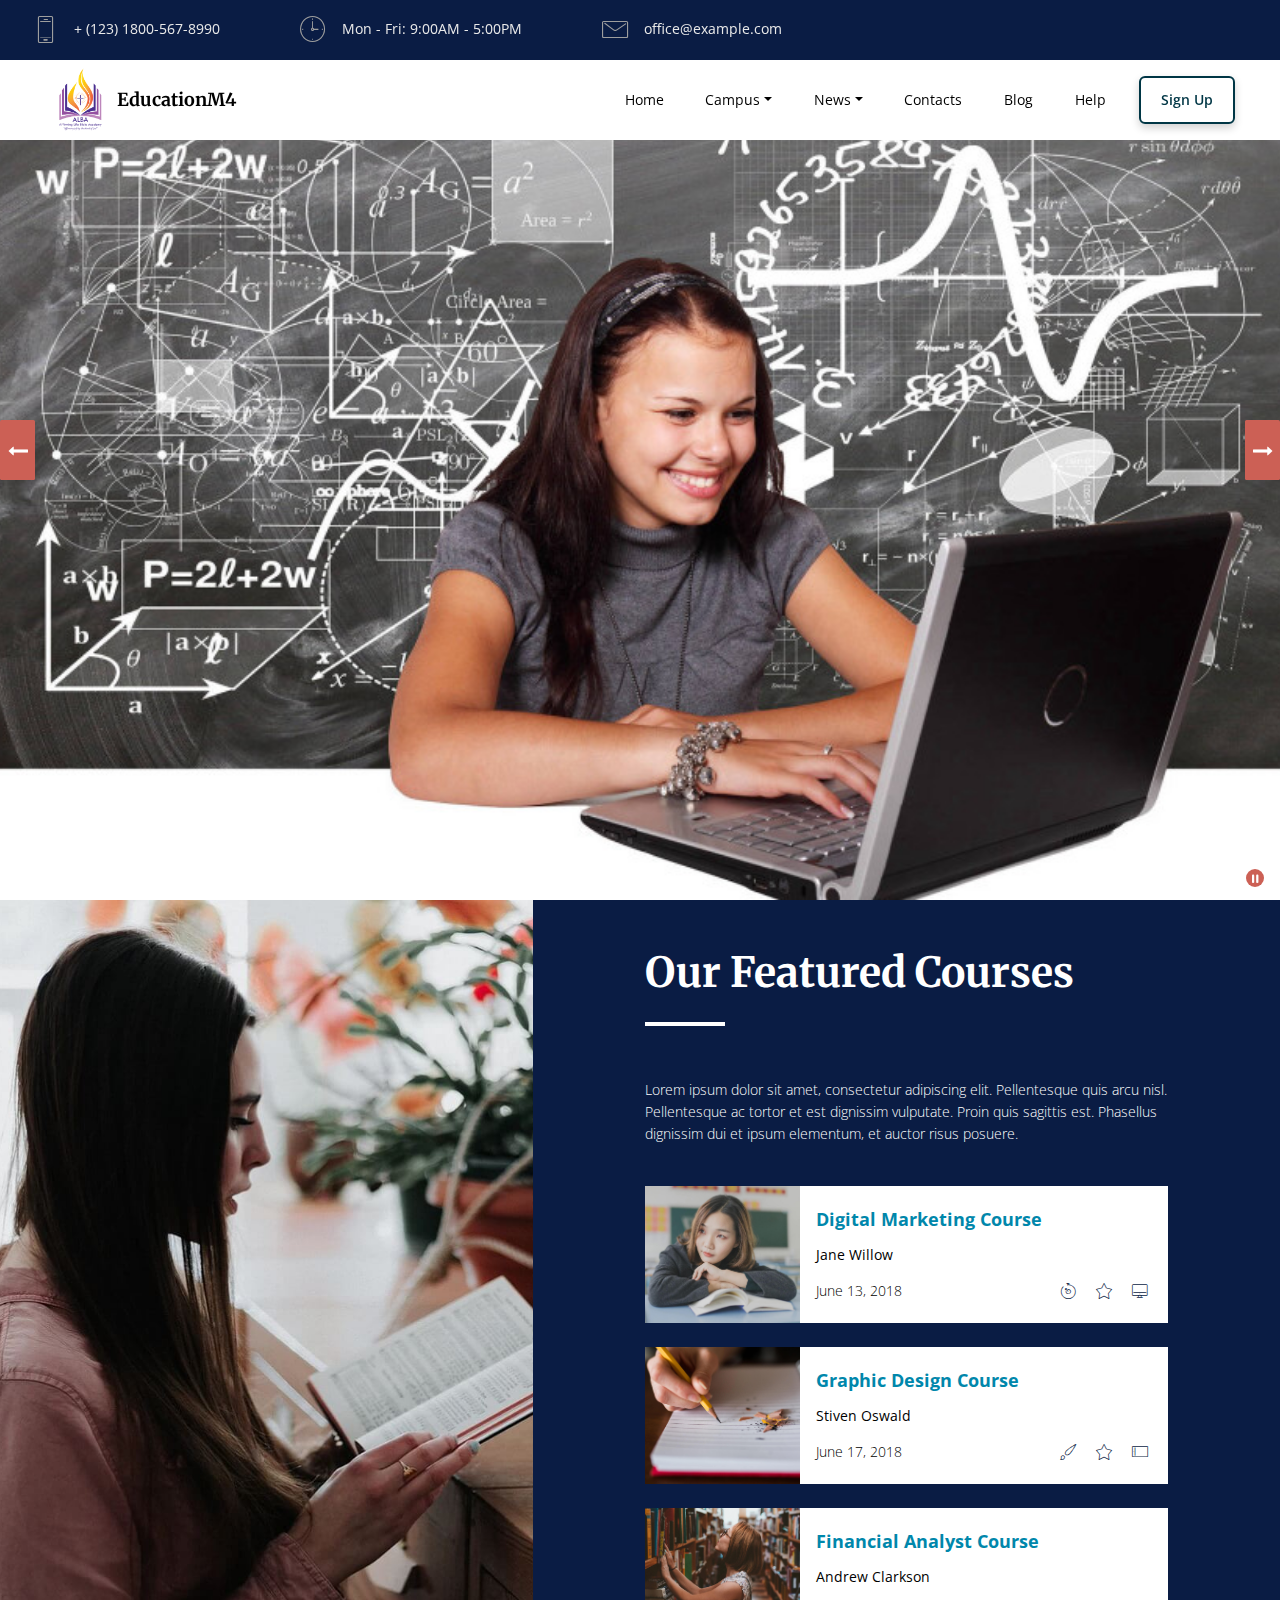
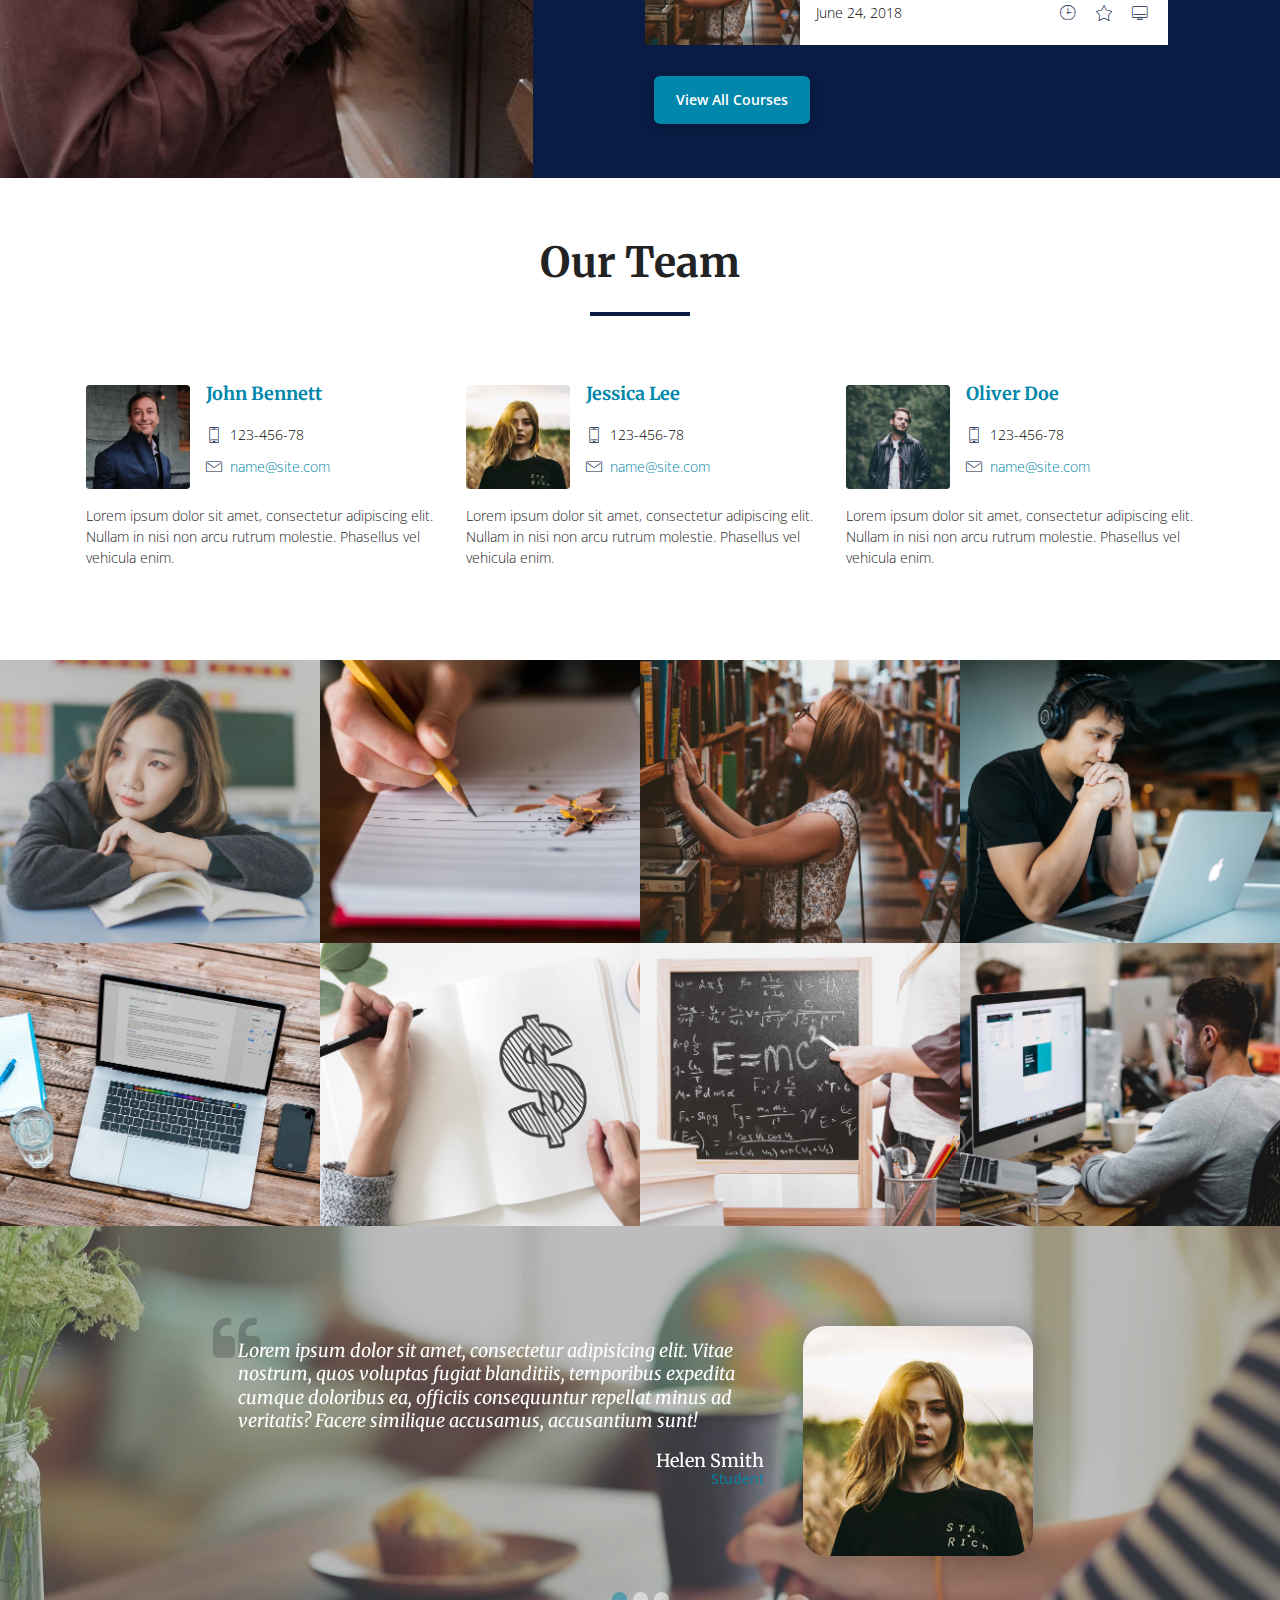
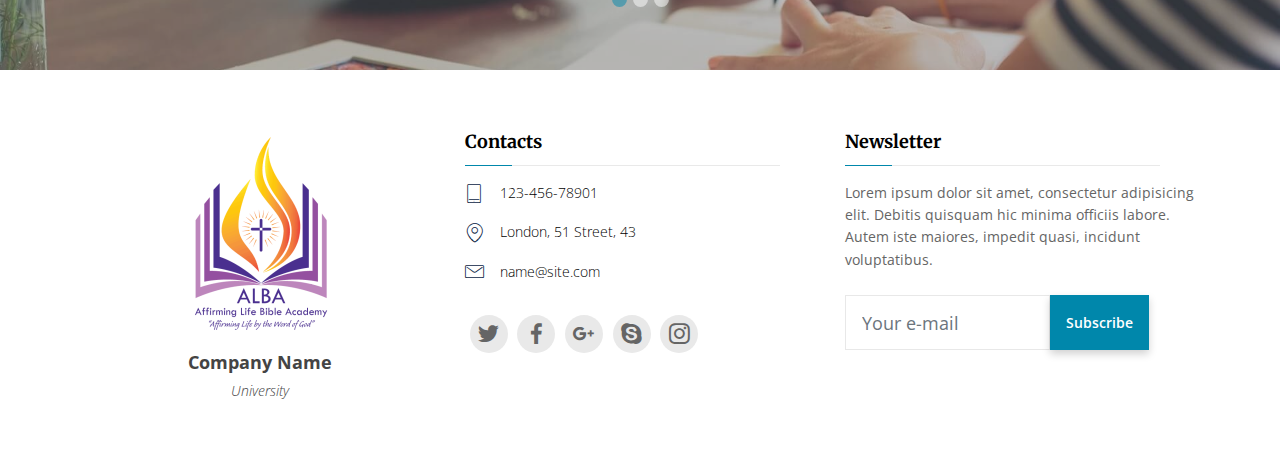
==== index.html @ 5ebd0f9a "create github pages" ====
<!DOCTYPE html>
<html  >
<head>
  
  <meta charset="UTF-8">
  <meta http-equiv="X-UA-Compatible" content="IE=edge">
  
  <meta name="viewport" content="width=device-width, initial-scale=1, minimum-scale=1">
  <link rel="shortcut icon" href="assets/images/alba-logo-170x227.png" type="image/x-icon">
  <meta name="description" content="">
  
  <title>Home</title>
  <link rel="stylesheet" href="assets/web/assets/mobirise-icons/mobirise-icons.css">
  <link rel="stylesheet" href="assets/tether/tether.min.css">
  <link rel="stylesheet" href="assets/soundcloud-plugin/style.css">
  <link rel="stylesheet" href="assets/bootstrap/css/bootstrap.min.css">
  <link rel="stylesheet" href="assets/bootstrap/css/bootstrap-grid.min.css">
  <link rel="stylesheet" href="assets/bootstrap/css/bootstrap-reboot.min.css">
  <link rel="stylesheet" href="assets/dropdown/css/style.css">
  <link rel="stylesheet" href="assets/socicon/css/styles.css">
  <link rel="stylesheet" href="assets/theme/css/style.css">
  <link rel="stylesheet" href="assets/gallery/style.css">
  <link rel="stylesheet" href="assets/wowslider-init/style.css">
  <link rel="stylesheet" href="assets/mobirise/css/mbr-additional.css" type="text/css">
  
  
  
<link rel="stylesheet" href="assets/wowslider-init/boundary/style.css"></head>
<body>
  <section class="menu cid-ryFwDCYioS" once="menu" id="menu1-0">

    

    <nav class="navbar navbar-dropdown align-items-center navbar-toggleable-sm">
        <div class="menu-content-top">



            <div class="menu-content-right">
                <div class="info-widget">
                    <span class="widget-icon mbr-iconfont mbri-mobile2" style="color: rgb(158, 158, 158); fill: rgb(158, 158, 158);"></span>
                    <div class="widget-content display-4">
                        <p class="widget-title mbr-fonts-style display-4">+ (123) 1800-567-8990</p>
                    </div>
                </div>
                <div class="info-widget">
                    <span class="widget-icon mbr-iconfont mbri-clock" style="color: rgb(158, 158, 158); fill: rgb(158, 158, 158);"></span>
                    <div class="widget-content display-4">
                        <p class="widget-title mbr-fonts-style display-4">Mon - Fri: 9:00AM - 5:00PM</p>
                    </div>
                </div>
                <div class="info-widget">
                    <span class="widget-icon mbr-iconfont mbri-letter" style="color: rgb(158, 158, 158); fill: rgb(158, 158, 158);"></span>
                    <div class="widget-content mbr-fonts-style">
                        <p class="widget-title display-4">office@example.com</p>
                    </div>
                </div>

                











            </div>
        </div>
        <div class="menu-bottom">


            <div class="menu-logo">
                <div class="navbar-brand">
                    <span class="navbar-logo">
                        <a href="#">
                            <img src="assets/images/alba-logo-170x227.png" alt="" title="" style="height: 4rem;">
                        </a>
                    </span>
                    <span class="navbar-caption-wrap"><a href="#" class="brand-name mbr-black text-black mbr-bold display-5">EducationM4</a></span>
                </div>
            </div>



            <div class="collapse navbar-collapse" id="navbarSupportedContent">
                <ul class="navbar-nav nav-dropdown js-float-line" data-app-modern-menu="true">
                    <li class="nav-item">
                        <a class="nav-link link mbr-black text-black display-4" href="#">
                            Home</a>
                    </li>
                    <li class="nav-item dropdown">
                        <a class="nav-link link mbr-black dropdown-toggle text-black display-4" href="#" data-toggle="dropdown-submenu" aria-expanded="true">Campus</a>
                        <div class="dropdown-menu">
                            <a class="mbr-black dropdown-item text-black display-4" href="#">New Item</a>
                            <a class="mbr-black dropdown-item text-black display-4" href="#" aria-expanded="false">New Item</a>
                            <a class="mbr-black dropdown-item text-black display-4" href="#" aria-expanded="false">New Item</a>
                        </div>
                    </li>

                    <li class="nav-item dropdown">
                        <a class="nav-link link mbr-black dropdown-toggle text-black display-4" href="#" data-toggle="dropdown-submenu" aria-expanded="false">News</a>
                        <div class="dropdown-menu">
                            <a class="mbr-black dropdown-item text-black display-4" href="#">New Item</a>
                            <a class="mbr-black dropdown-item text-black display-4" href="#" aria-expanded="false">New Item</a>
                            <a class="mbr-black dropdown-item text-black display-4" href="#" aria-expanded="false">New Item</a>
                        </div>
                    </li>

                    <li class="nav-item">
                        <a class="nav-link link mbr-black text-black display-4" href="#">
                            Contacts</a>
                    </li>
                    <li class="nav-item">
                        <a class="nav-link link mbr-black text-black display-4" href="#">
                            Blog</a>
                    </li>
                    <li class="nav-item">
                        <a class="nav-link link mbr-black text-black display-4" href="#">
                            Help</a>
                    </li>
                </ul>

                <div class="navbar-buttons mbr-section-btn">
                    <a class="btn btn-md btn-primary-outline display-4" href="#"> Sign Up</a>
                </div>

            </div>
            <button class="navbar-toggler " type="button" data-toggle="collapse" data-target="#navbarSupportedContent" aria-controls="navbarSupportedContent" aria-expanded="false" aria-label="Toggle navigation">
                <div class="hamburger">
                    <span></span>
                    <span></span>
                    <span></span>
                    <span></span>
                </div>
            </button>







        </div>
    </nav>
</section>

<section class="mbr-wowslider-container mbr-section mbr-section__container carousel slide mbr-section-nopadding mbr-wowslider-container--boundary" data-ride="carousel" data-keyboard="false" data-wrap="true" data-interval="false" id="wowslider-6" data-rv-view="56" style="background-color: rgb(255, 255, 255);">
    <div class="mbr-wowslider">
        <div class="ws_images">
            <ul>
                <li>
                    
                    <img src="assets/images/mbr-1024x576.jpg" alt="title 1" title="title 1"> text 1
                </li><li>
                    
                    <img src="assets/images/mbr-1-1024x576.jpg" alt="title 2" title="title 2"> text 2
                </li><li>
                    
                    <img src="assets/images/mbr-2-1024x576.jpg" alt="title 3" title="title 3"> text 3
                </li>
            </ul>
        </div>
        <div class="ws_bullets">
            <div>
                <a href="#" title="">
                    <span><img alt="slide1" src="assets/images/mbr-85x48.png"></span>
                </a><a href="#" title="">
                    <span><img alt="slide1" src="assets/images/mbr-1-85x48.png"></span>
                </a><a href="#" title="">
                    <span><img alt="slide1" src="assets/images/mbr-2-85x48.png"></span>
                </a>
            </div>
        </div>
        <div class="ws_shadow"></div>
        <div class="mbr-wowslider-options">
            <div class="params" data-paddingbottom="0" data-anim-type="blast" data-theme="boundary" data-autoplay="true" data-paddingtop="0" data-fullscreen="true" data-showbullets="false" data-timeout="2" data-duration="2" data-height="576" data-width="1024" data-responsive="3" data-showcaptions="false" data-captionseffect="slide" data-hidecontrols="false"></div>
        </div>
</div></section>

<section class="features3 cid-ryFx1X8VOP" id="features3-3">

    

    

    <div class="container-fluid align-center">
        <div class="row justify-content-center">
            <div class="img col-lg-5 col-md-12">
                <img class="big-img" src="assets/images/05.jpg" title="" alt="">
            </div>


            <div class="mbr-white col-md-12 col-lg-7 content">

                <h2 class="mbr-section-title pb-2 mbr-bold mbr-fonts-style display-2">
                    Our Featured Courses
                </h2>
                <div class="line-wrap">
                    <div class="line"></div>
                </div>
                <p class="mbr-text mbr-fonts-style pb-4 text display-4">
                    Lorem ipsum dolor sit amet, consectetur adipiscing elit. Pellentesque quis arcu nisl. Pellentesque ac tortor et est dignissim
                    vulputate. Proin quis sagittis est. Phasellus dignissim dui et ipsum elementum, et auctor risus
                    posuere.
                </p>

                <div class="card">    
                    <div class="card-wrapper">
                        <div class="card-img">
                            <img src="assets/images/01.jpg" title="">
                        </div>
                        <div class="card-box">
                            <h4 class="card-title mbr-fonts-style pb-1 mbr-bold display-7">Digital Marketing Course</h4>
                            <p class="mbr-text mbr-fonts-style mbr-normal display-4">Jane Willow</p>
                            <div class="ico-line-wrap">
                                <div class="ico-line">
                                    <h3 class="rev mbr-fonts-style display-4">June 13, 2018</h3>
                                </div>
                                <div class="ico-line">
                                    <div class="px-1 pl-3 mbr-iconfont mbr-iconfont-social mbri-timer" style="color: rgb(10, 28, 68); fill: rgb(10, 28, 68);" media-simple="true"></div>
                                    <div class="px-1 pl-3 mbr-iconfont mbr-iconfont-social mbri-star" style="color: rgb(10, 28, 68); fill: rgb(10, 28, 68);" media-simple="true"></div>
                                    <div class="px-1 pl-3 mbr-iconfont mbr-iconfont-social mbri-desktop" style="color: rgb(10, 28, 68); fill: rgb(10, 28, 68);" media-simple="true"></div>
                                </div>
                            </div>
                        </div>
                    </div>
                </div>

                <div class="card">    
                    <div class="card-wrapper">
                        <div class="card-img">
                            <img src="assets/images/02.jpg" title="">
                        </div>
                        <div class="card-box">
                            <h4 class="card-title mbr-fonts-style pb-1 mbr-bold display-7">Graphic Design Course</h4>
                            <p class="mbr-text mbr-fonts-style mbr-normal display-4">Stiven Oswald</p>
                            <div class="ico-line-wrap">
                                <div class="ico-line">
                                    <h3 class="rev mbr-fonts-style display-4">June 17, 2018</h3>
                                </div>
                                <div class="ico-line">
                                    <div class="px-1 pl-3 mbr-iconfont mbr-iconfont-social mbri-change-style" style="color: rgb(10, 28, 68); fill: rgb(10, 28, 68);" media-simple="true"></div>
                                    <div class="px-1 pl-3 mbr-iconfont mbr-iconfont-social mbri-star" style="color: rgb(10, 28, 68); fill: rgb(10, 28, 68);" media-simple="true"></div>
                                    <div class="px-1 pl-3 mbr-iconfont mbr-iconfont-social mbri-tablet" style="color: rgb(10, 28, 68); fill: rgb(10, 28, 68);" media-simple="true"></div>
                                </div>
                            </div>
                        </div>
                    </div>
                </div>

                <div class="card">    
                    <div class="card-wrapper">
                        <div class="card-img">
                            <img src="assets/images/03.jpg" title="">
                        </div>
                        <div class="card-box">
                            <h4 class="card-title mbr-fonts-style pb-1 mbr-bold display-7">Financial Analyst Course</h4>
                            <p class="mbr-text mbr-fonts-style mbr-normal display-4">Andrew Clarkson</p>
                            <div class="ico-line-wrap">
                                <div class="ico-line">
                                    <h3 class="rev mbr-fonts-style display-4">June 24, 2018</h3>
                                </div>
                                <div class="ico-line">
                                    <div class="px-1 pl-3 mbr-iconfont mbr-iconfont-social mbri-clock" style="color: rgb(10, 28, 68); fill: rgb(10, 28, 68);" media-simple="true"></div>
                                    <div class="px-1 pl-3 mbr-iconfont mbr-iconfont-social mbri-star" style="color: rgb(10, 28, 68); fill: rgb(10, 28, 68);" media-simple="true"></div>
                                    <div class="px-1 pl-3 mbr-iconfont mbr-iconfont-social mbri-desktop" style="color: rgb(10, 28, 68); fill: rgb(10, 28, 68);" media-simple="true"></div>
                                </div>
                            </div>
                        </div>
                    </div>
                </div>

                <div class="mbr-section-btn align-left">
                    <a class="btn btn-md btn-primary display-4" href="#">
                        View All Courses</a>
                </div>
            </div>



        </div>
    </div>
    
</section>

<section class="team3 cid-ryFz82RDwM" id="team3-7">

    

    
    <div class="container">
        <div class="row justify-content-center">
            <div class="col-md-12">
                <h2 class="mbr-section-title pb-2 mbr-bold mbr-fonts-style align-left display-2">Our Team</h2>
                <div class="line-wrap">
                    <div class="line"></div>
                </div>

            </div>
        </div>
        <div class="row pt-3 row-content justify-content-center">



            <div class="card p-3 col-12 col-md-6 col-lg-4">
                <div class="card-wrapper">
                    <div class="card-img">
                        <img src="assets/images/face1.jpg" title="">
                    </div>
                    <div class="card-box">
                        <h4 class="card-title pb-4 mbr-fonts-style mbr-bold display-5">John Bennett</h4>
                        <div class="ico-line pb-3">
                            <div class="pr-2 mbr-iconfont mbr-iconfont-social mbri-mobile2" style="color: rgb(10, 28, 68); fill: rgb(10, 28, 68);" media-simple="true"></div>
                            <h3 class="phone mbr-fonts-style display-4">123-456-78</h3>
                        </div>
                        <div class="ico-line">
                            <div class="pr-2 mbr-iconfont mbr-iconfont-social mbri-letter" style="color: rgb(10, 28, 68); fill: rgb(10, 28, 68);" media-simple="true"></div>
                            <h3 class="mail mbr-fonts-style display-4">name@site.com</h3>
                        </div>
                    </div>
                </div>
                <p class="mbr-text mbr-fonts-style pt-3 display-4">
                    Lorem ipsum dolor sit amet, consectetur adipiscing elit. Nullam in nisi non arcu rutrum molestie. Phasellus vel vehicula
                    enim.
                </p>
            </div>




            <div class="card p-3 col-12 col-md-6 col-lg-4">
                <div class="card-wrapper">
                    <div class="card-img">
                        <img src="assets/images/face2.jpg" title="">
                    </div>
                    <div class="card-box">
                        <h4 class="card-title pb-4 mbr-fonts-style mbr-bold display-5">Jessica Lee</h4>
                        <div class="ico-line pb-3">
                            <div class="pr-2 mbr-iconfont mbr-iconfont-social mbri-mobile2" style="color: rgb(10, 28, 68); fill: rgb(10, 28, 68);" media-simple="true"></div>
                            <h3 class="phone mbr-fonts-style display-4">123-456-78</h3>
                        </div>
                        <div class="ico-line">
                            <div class="pr-2 mbr-iconfont mbr-iconfont-social mbri-letter" style="color: rgb(10, 28, 68); fill: rgb(10, 28, 68);" media-simple="true"></div>
                            <h3 class="mail mbr-fonts-style display-4">name@site.com</h3>
                        </div>
                    </div>
                </div>
                <p class="mbr-text mbr-fonts-style pt-3 display-4">
                    Lorem ipsum dolor sit amet, consectetur adipiscing elit. Nullam in nisi non arcu rutrum molestie. Phasellus vel vehicula
                    enim.
                </p>
            </div>



            <div class="card p-3 col-12 col-md-6 col-lg-4">
                <div class="card-wrapper">
                    <div class="card-img">
                        <img src="assets/images/face3.jpg" title="">
                    </div>
                    <div class="card-box">
                        <h4 class="card-title pb-4 mbr-fonts-style mbr-bold display-5">Oliver Doe</h4>
                        <div class="ico-line pb-3">
                            <div class="pr-2 mbr-iconfont mbr-iconfont-social mbri-mobile2" style="color: rgb(10, 28, 68); fill: rgb(10, 28, 68);" media-simple="true"></div>
                            <h3 class="phone mbr-fonts-style display-4">123-456-78</h3>
                        </div>
                        <div class="ico-line">
                            <div class="pr-2 mbr-iconfont mbr-iconfont-social mbri-letter" style="color: rgb(10, 28, 68); fill: rgb(10, 28, 68);" media-simple="true"></div>
                            <h3 class="mail mbr-fonts-style display-4">name@site.com</h3>
                        </div>
                    </div>
                </div>
                <p class="mbr-text mbr-fonts-style pt-3 display-4">
                    Lorem ipsum dolor sit amet, consectetur adipiscing elit. Nullam in nisi non arcu rutrum molestie. Phasellus vel vehicula
                    enim.
                </p>
            </div>





        </div>
    </div>
</section>

<section class="mbr-gallery mbr-slider-carousel cid-ryFxf9Whtp" id="gallery1-4">

    

    <div>
        <div><!-- Filter --><!-- Gallery --><div class="mbr-gallery-row"><div class="mbr-gallery-layout-default"><div><div><div class="mbr-gallery-item mbr-gallery-item--p0" data-video-url="false" data-tags="Awesome"><div href="#lb-gallery1-4" data-slide-to="0" data-toggle="modal"><img src="assets/images/gallery00.jpg" alt="" title=""><span class="icon-focus"></span></div></div><div class="mbr-gallery-item mbr-gallery-item--p0" data-video-url="false" data-tags="Responsive"><div href="#lb-gallery1-4" data-slide-to="1" data-toggle="modal"><img src="assets/images/gallery01.jpg" alt="" title=""><span class="icon-focus"></span></div></div><div class="mbr-gallery-item mbr-gallery-item--p0" data-video-url="false" data-tags="Creative"><div href="#lb-gallery1-4" data-slide-to="2" data-toggle="modal"><img src="assets/images/gallery02.jpg" alt="" title=""><span class="icon-focus"></span></div></div><div class="mbr-gallery-item mbr-gallery-item--p0" data-video-url="false" data-tags="Animated"><div href="#lb-gallery1-4" data-slide-to="3" data-toggle="modal"><img src="assets/images/gallery03.jpg" alt="" title=""><span class="icon-focus"></span></div></div><div class="mbr-gallery-item mbr-gallery-item--p0" data-video-url="false" data-tags="Awesome"><div href="#lb-gallery1-4" data-slide-to="4" data-toggle="modal"><img src="assets/images/gallery04.jpg" alt="" title=""><span class="icon-focus"></span></div></div><div class="mbr-gallery-item mbr-gallery-item--p0" data-video-url="false" data-tags="Awesome"><div href="#lb-gallery1-4" data-slide-to="5" data-toggle="modal"><img src="assets/images/gallery05.jpg" alt="" title=""><span class="icon-focus"></span></div></div><div class="mbr-gallery-item mbr-gallery-item--p0" data-video-url="false" data-tags="Responsive"><div href="#lb-gallery1-4" data-slide-to="6" data-toggle="modal"><img src="assets/images/gallery06.jpg" alt="" title=""><span class="icon-focus"></span></div></div><div class="mbr-gallery-item mbr-gallery-item--p0" data-video-url="false" data-tags="Animated"><div href="#lb-gallery1-4" data-slide-to="7" data-toggle="modal"><img src="assets/images/gallery07.jpg" alt="" title=""><span class="icon-focus"></span></div></div></div></div><div class="clearfix"></div></div></div><!-- Lightbox --><div data-app-prevent-settings="" class="mbr-slider modal fade carousel slide" tabindex="-1" data-keyboard="true" data-interval="false" id="lb-gallery1-4"><div class="modal-dialog"><div class="modal-content"><div class="modal-body"><div class="carousel-inner"><div class="carousel-item active"><img src="assets/images/gallery00.jpg" alt="" title=""></div><div class="carousel-item"><img src="assets/images/gallery01.jpg" alt="" title=""></div><div class="carousel-item"><img src="assets/images/gallery02.jpg" alt="" title=""></div><div class="carousel-item"><img src="assets/images/gallery03.jpg" alt="" title=""></div><div class="carousel-item"><img src="assets/images/gallery04.jpg" alt="" title=""></div><div class="carousel-item"><img src="assets/images/gallery05.jpg" alt="" title=""></div><div class="carousel-item"><img src="assets/images/gallery06.jpg" alt="" title=""></div><div class="carousel-item"><img src="assets/images/gallery07.jpg" alt="" title=""></div></div><a class="carousel-control carousel-control-prev" role="button" data-slide="prev" href="#lb-gallery1-4"><span class="mbri-left mbr-iconfont" aria-hidden="true"></span><span class="sr-only">Previous</span></a><a class="carousel-control carousel-control-next" role="button" data-slide="next" href="#lb-gallery1-4"><span class="mbri-right mbr-iconfont" aria-hidden="true"></span><span class="sr-only">Next</span></a><a class="close" href="#" role="button" data-dismiss="modal"><span class="sr-only">Close</span></a></div></div></div></div></div>
    </div>

</section>

<section class="carousel slide testimonials-slider svg-gradient-elements cid-ryFxk3Pfk5" data-interval="false" id="testimonials1-5">
    
    
    <div class="mbr-overlay" style="opacity: 0.4; background-color: rgb(101, 101, 101);">
    </div>
    <svg class="svg-gradient">
        <linearGradient>
            <stop class="gradColor1" offset="0%"></stop>
            <stop class="gradColor2" offset="100%"></stop>
        </linearGradient>  
    </svg>

    <div class="container-fluid text-center">

        <div class="carousel slide d-flex" role="listbox" data-pause="true" data-keyboard="false" data-interval="5000" data-ride="carousel">
              <ol class="carousel-indicators">
                <li data-target="#carouselExampleIndicators" data-slide-to="0" class="active"></li>
                <li data-target="#carouselExampleIndicators" data-slide-to="1"></li>
                <li data-target="#carouselExampleIndicators" data-slide-to="2"></li>
                
                
                
                
                
                
                
              </ol>
           
                <div class="carousel-item">
                    <div class="user col-xl-8 col-lg-10">
                        <div class="row">
                            <div class="col-lg-8">
                                <div class="testimonials-quote align-left">
                                    <svg class="gradient-element" viewBox="0 0 500 500">
                                        <g><g>
                                            <path d="M164.45,219.27h-63.954c-7.614,0-14.087-2.664-19.417-7.994c-5.327-5.33-7.994-11.801-7.994-19.417v-9.132    c0-20.177,7.139-37.401,21.416-51.678c14.276-14.272,31.503-21.411,51.678-21.411h18.271c4.948,0,9.229-1.809,12.847-5.424    c3.616-3.617,5.424-7.898,5.424-12.847V54.819c0-4.948-1.809-9.233-5.424-12.85c-3.617-3.612-7.898-5.424-12.847-5.424h-18.271    c-19.797,0-38.684,3.858-56.673,11.563c-17.987,7.71-33.545,18.132-46.68,31.267c-13.134,13.129-23.553,28.688-31.262,46.677    C3.855,144.039,0,162.931,0,182.726v200.991c0,15.235,5.327,28.171,15.986,38.834c10.66,10.657,23.606,15.985,38.832,15.985    h109.639c15.225,0,28.167-5.328,38.828-15.985c10.657-10.663,15.987-23.599,15.987-38.834V274.088    c0-15.232-5.33-28.168-15.994-38.832C192.622,224.6,179.675,219.27,164.45,219.27z"></path>
                                            <path d="M459.103,235.256c-10.656-10.656-23.599-15.986-38.828-15.986h-63.953c-7.61,0-14.089-2.664-19.41-7.994    c-5.332-5.33-7.994-11.801-7.994-19.417v-9.132c0-20.177,7.139-37.401,21.409-51.678c14.271-14.272,31.497-21.411,51.682-21.411    h18.267c4.949,0,9.233-1.809,12.848-5.424c3.613-3.617,5.428-7.898,5.428-12.847V54.819c0-4.948-1.814-9.233-5.428-12.85    c-3.614-3.612-7.898-5.424-12.848-5.424h-18.267c-19.808,0-38.691,3.858-56.685,11.563c-17.984,7.71-33.537,18.132-46.672,31.267    c-13.135,13.129-23.559,28.688-31.265,46.677c-7.707,17.987-11.567,36.879-11.567,56.674v200.991    c0,15.235,5.332,28.171,15.988,38.834c10.657,10.657,23.6,15.985,38.828,15.985h109.633c15.229,0,28.171-5.328,38.827-15.985    c10.664-10.663,15.985-23.599,15.985-38.834V274.088C475.082,258.855,469.76,245.92,459.103,235.256z"></path>
                                        </g></g>
                                    </svg>
                                </div>
                                <div class="user_text pt-3 align-left">
                                    <p class="mbr-fonts-style  display-5"><em>
                                        Lorem ipsum dolor sit amet, consectetur adipisicing elit. Vitae nostrum, quos voluptas fugiat blanditiis, temporibus expedita cumque doloribus ea, officiis consequuntur repellat minus ad veritatis? Facere similique accusamus, accusantium sunt!
                                    </em></p>
                                </div>
                                <div class="user_name mbr-fonts-style align-left display-5">
                                    Helen Smith
                                </div>
                                <div class="user_desk mbr-light mbr-fonts-style align-left display-4"><a href="index.html">Student</a></div>
                            </div>
                                 <div class="user_image col-lg-4">
                                <div class="user_image_inner">
                                    <img src="assets/images/face2.jpg">
                                </div>
                            </div>
                        </div>
                    </div>
                </div>
                
               <div class="carousel-item">
                    <div class="user col-xl-8 col-lg-10">
                        <div class="row">
                            <div class="col-lg-8">
                                <div class="testimonials-quote align-left">
                                    <svg class="gradient-element" viewBox="0 0 500 500">
                                        <g><g>
                                            <path d="M164.45,219.27h-63.954c-7.614,0-14.087-2.664-19.417-7.994c-5.327-5.33-7.994-11.801-7.994-19.417v-9.132    c0-20.177,7.139-37.401,21.416-51.678c14.276-14.272,31.503-21.411,51.678-21.411h18.271c4.948,0,9.229-1.809,12.847-5.424    c3.616-3.617,5.424-7.898,5.424-12.847V54.819c0-4.948-1.809-9.233-5.424-12.85c-3.617-3.612-7.898-5.424-12.847-5.424h-18.271    c-19.797,0-38.684,3.858-56.673,11.563c-17.987,7.71-33.545,18.132-46.68,31.267c-13.134,13.129-23.553,28.688-31.262,46.677    C3.855,144.039,0,162.931,0,182.726v200.991c0,15.235,5.327,28.171,15.986,38.834c10.66,10.657,23.606,15.985,38.832,15.985    h109.639c15.225,0,28.167-5.328,38.828-15.985c10.657-10.663,15.987-23.599,15.987-38.834V274.088    c0-15.232-5.33-28.168-15.994-38.832C192.622,224.6,179.675,219.27,164.45,219.27z"></path>
                                            <path d="M459.103,235.256c-10.656-10.656-23.599-15.986-38.828-15.986h-63.953c-7.61,0-14.089-2.664-19.41-7.994    c-5.332-5.33-7.994-11.801-7.994-19.417v-9.132c0-20.177,7.139-37.401,21.409-51.678c14.271-14.272,31.497-21.411,51.682-21.411    h18.267c4.949,0,9.233-1.809,12.848-5.424c3.613-3.617,5.428-7.898,5.428-12.847V54.819c0-4.948-1.814-9.233-5.428-12.85    c-3.614-3.612-7.898-5.424-12.848-5.424h-18.267c-19.808,0-38.691,3.858-56.685,11.563c-17.984,7.71-33.537,18.132-46.672,31.267    c-13.135,13.129-23.559,28.688-31.265,46.677c-7.707,17.987-11.567,36.879-11.567,56.674v200.991    c0,15.235,5.332,28.171,15.988,38.834c10.657,10.657,23.6,15.985,38.828,15.985h109.633c15.229,0,28.171-5.328,38.827-15.985    c10.664-10.663,15.985-23.599,15.985-38.834V274.088C475.082,258.855,469.76,245.92,459.103,235.256z"></path>
                                        </g></g>
                                    </svg>
                                </div>
                                <div class="user_text pt-3 align-left">
                                    <p class="mbr-fonts-style  display-5"><em>
                                        Lorem ipsum dolor sit amet, consectetur adipisicing elit. Vitae nostrum, quos voluptas fugiat blanditiis, temporibus expedita cumque doloribus ea, officiis consequuntur repellat minus ad veritatis? Facere similique accusamus, accusantium sunt!
                                    </em></p>
                                </div>
                                <div class="user_name mbr-fonts-style align-left display-5">John Bennett</div>
                                <div class="user_desk mbr-light mbr-fonts-style align-left display-4">Student</div>
                            </div>
                                 <div class="user_image col-lg-4">
                                <div class="user_image_inner">
                                    <img src="assets/images/face3.jpg">
                                </div>
                            </div>
                        </div>
                    </div>
                </div>
            
            
            
            
               <div class="carousel-item">
                    <div class="user col-xl-8 col-lg-10">
                        <div class="row">
                            <div class="col-lg-8">
                                <div class="testimonials-quote align-left">
                                    <svg class="gradient-element" viewBox="0 0 500 500">
                                        <g><g>
                                            <path d="M164.45,219.27h-63.954c-7.614,0-14.087-2.664-19.417-7.994c-5.327-5.33-7.994-11.801-7.994-19.417v-9.132    c0-20.177,7.139-37.401,21.416-51.678c14.276-14.272,31.503-21.411,51.678-21.411h18.271c4.948,0,9.229-1.809,12.847-5.424    c3.616-3.617,5.424-7.898,5.424-12.847V54.819c0-4.948-1.809-9.233-5.424-12.85c-3.617-3.612-7.898-5.424-12.847-5.424h-18.271    c-19.797,0-38.684,3.858-56.673,11.563c-17.987,7.71-33.545,18.132-46.68,31.267c-13.134,13.129-23.553,28.688-31.262,46.677    C3.855,144.039,0,162.931,0,182.726v200.991c0,15.235,5.327,28.171,15.986,38.834c10.66,10.657,23.606,15.985,38.832,15.985    h109.639c15.225,0,28.167-5.328,38.828-15.985c10.657-10.663,15.987-23.599,15.987-38.834V274.088    c0-15.232-5.33-28.168-15.994-38.832C192.622,224.6,179.675,219.27,164.45,219.27z"></path>
                                            <path d="M459.103,235.256c-10.656-10.656-23.599-15.986-38.828-15.986h-63.953c-7.61,0-14.089-2.664-19.41-7.994    c-5.332-5.33-7.994-11.801-7.994-19.417v-9.132c0-20.177,7.139-37.401,21.409-51.678c14.271-14.272,31.497-21.411,51.682-21.411    h18.267c4.949,0,9.233-1.809,12.848-5.424c3.613-3.617,5.428-7.898,5.428-12.847V54.819c0-4.948-1.814-9.233-5.428-12.85    c-3.614-3.612-7.898-5.424-12.848-5.424h-18.267c-19.808,0-38.691,3.858-56.685,11.563c-17.984,7.71-33.537,18.132-46.672,31.267    c-13.135,13.129-23.559,28.688-31.265,46.677c-7.707,17.987-11.567,36.879-11.567,56.674v200.991    c0,15.235,5.332,28.171,15.988,38.834c10.657,10.657,23.6,15.985,38.828,15.985h109.633c15.229,0,28.171-5.328,38.827-15.985    c10.664-10.663,15.985-23.599,15.985-38.834V274.088C475.082,258.855,469.76,245.92,459.103,235.256z"></path>
                                        </g></g>
                                    </svg>
                                </div>
                                <div class="user_text pt-3 align-left">
                                    <p class="mbr-fonts-style  display-5"><em>
                                        Lorem ipsum dolor sit amet, consectetur adipisicing elit. Vitae nostrum, quos voluptas fugiat blanditiis, temporibus expedita cumque doloribus ea, officiis consequuntur repellat minus ad veritatis? Facere similique accusamus, accusantium sunt!
                                    </em></p>
                                </div>
                                <div class="user_name mbr-fonts-style align-left display-5">Oliver Doe</div>
                                <div class="user_desk mbr-light mbr-fonts-style align-left display-4">Student</div>
                            </div>
                                 <div class="user_image col-lg-4">
                                <div class="user_image_inner">
                                    <img src="assets/images/face1.jpg">
                                </div>
                            </div>
                        </div>
                    </div>
                </div>
            
            
            
            
             
            
            
            
            
              
            
            
            
            
            
                
            
            
            
            
               
            
            
            
            
             
            
            
            
            
              
            
            
            
            
            
            
            
               
        
        
        </div>
        
        
        
        
        

            <div class="carousel-controls">
                <a class="carousel-control-prev" role="button" data-slide="prev">
                    <svg class="gradient-element" viewBox="0 0 130 130">
                        <g>
                            <g>
                                <path d="m64.5,122.6c32,0 58.1-26 58.1-58.1s-26-58-58.1-58-58,26-58,58 26,58.1 58,58.1zm0-108c27.5,5.32907e-15 49.9,22.4 49.9,49.9s-22.4,49.9-49.9,49.9-49.9-22.4-49.9-49.9 22.4-49.9 49.9-49.9z"></path>
                                <path d="m70,93.5c0.8,0.8 1.8,1.2 2.9,1.2 1,0 2.1-0.4 2.9-1.2 1.6-1.6 1.6-4.2 0-5.8l-23.5-23.5 23.5-23.5c1.6-1.6 1.6-4.2 0-5.8s-4.2-1.6-5.8,0l-26.4,26.4c-0.8,0.8-1.2,1.8-1.2,2.9s0.4,2.1 1.2,2.9l26.4,26.4z"></path>
                            </g>
                        </g>
                    </svg>
                    <span class="sr-only">Previous</span>
                </a>

                <a class="carousel-control-next" role="button" data-slide="next">
                    <svg class="gradient-element" viewBox="0 0 130 130">
                        <g>
                            <g>
                            <path d="M64.5,122.6c32,0,58.1-26,58.1-58.1S96.5,6.4,64.5,6.4S6.4,32.5,6.4,64.5S32.5,122.6,64.5,122.6z M64.5,14.6    c27.5,0,49.9,22.4,49.9,49.9S92,114.4,64.5,114.4S14.6,92,14.6,64.5S37,14.6,64.5,14.6z"></path>
                            <path d="m51.1,93.5c0.8,0.8 1.8,1.2 2.9,1.2 1,0 2.1-0.4 2.9-1.2l26.4-26.4c0.8-0.8 1.2-1.8 1.2-2.9 0-1.1-0.4-2.1-1.2-2.9l-26.4-26.4c-1.6-1.6-4.2-1.6-5.8,0-1.6,1.6-1.6,4.2 0,5.8l23.5,23.5-23.5,23.5c-1.6,1.6-1.6,4.2 0,5.8z"></path>
                            </g>
                        </g>
                    </svg>
                  <span class="sr-only">Next</span>
                </a>
            </div> 
    </div>
</section>

<section class="footer1 cid-ryFwUiFUPM" id="footer1-2">

    

    

    <div class="container">
        <div class="row">

            <div class="col-lg-4 col-md-12 col-sm-12">

                <div class="navbar-brand pb-3">
                    <div class="logo">
                        <a href="#">
                            <img class="navbar-logo" src="assets/images/alba-logo-300x400.png" alt="" title="">
                        </a>
                    </div>
                </div>

                <h3 class="mbr-text mbr-bold mbr-fonts-style logo-title display-7">Company
                    Name
                </h3>

                <h4 class="mbr-text mbr-fonts-style logo-sub-title display-4"><em>University</em></h4>


            </div>






            <div class="col-lg-4 col-md-12 col-sm-12">

                <h3 class="mbr-text mbr-bold mbr-fonts-style group-title display-5">Contacts</h3>

                <div class="stripe"></div>

                <div class="mbr-row items mbr-white">
                    



                    
                    

                <div class="list-item mbr-col-lg-12 mbr-col-md-12 mbr-col-sm-12">
                        <span class="mbr-iconfont listico mbri-tablet-vertical" style="color: rgb(10, 28, 68); fill: rgb(10, 28, 68);"></span>
                        <h5 class="mbr-fonts-style text2 display-4">123-456-78901</h5>
                    </div><div class="list-item mbr-col-lg-12 mbr-col-md-12 mbr-col-sm-12">
                        <span class="mbr-iconfont listico mbri-pin" style="color: rgb(10, 28, 68); fill: rgb(10, 28, 68);"></span>
                        <h5 class="mbr-fonts-style text2 display-4">London,
                            51 Street, 43</h5>
                    </div><div class="list-item mbr-col-lg-12 mbr-col-md-12 mbr-col-sm-12">
                        <span class="mbr-iconfont listico mbri-letter" style="color: rgb(10, 28, 68); fill: rgb(10, 28, 68);"></span>
                        <h5 class="mbr-fonts-style text2 display-4">name@site.com</h5>
                    </div></div>



                <div class="social-list py-4">
                    <div class="soc-item">
                        <a href="https://twitter.com/mobirise" target="_blank">
                            <div class="mbr-iconfont mbr-iconfont-social socicon-twitter socicon" style="color: rgb(101, 101, 101); fill: rgb(101, 101, 101);" media-simple="true"></div>
                        </a>
                    </div>
                    <div class="soc-item">
                        <a href="https://www.facebook.com/pages/Mobirise/1616226671953247" target="_blank">
                            <div class="mbr-iconfont mbr-iconfont-social socicon-facebook socicon" style="color: rgb(101, 101, 101); fill: rgb(101, 101, 101);" media-simple="true"></div>
                        </a>
                    </div>
                    <div class="soc-item">
                        <a href="https://plus.google.com/u/0/+Mobirise" target="_blank">
                            <div class="mbr-iconfont mbr-iconfont-social socicon-googleplus socicon" style="color: rgb(101, 101, 101); fill: rgb(101, 101, 101);" media-simple="true"></div>
                        </a>
                    </div>
                    <div class="soc-item">
                        <a href="https://instagram.com/mobirise" target="_blank">
                            <div class="mbr-iconfont mbr-iconfont-social socicon-skype socicon" style="color: rgb(101, 101, 101); fill: rgb(101, 101, 101);" media-simple="true"></div>
                        </a>
                    </div>
                    <div class="soc-item">
                        <a href="https://instagram.com/mobirise" target="_blank">
                            <div class="mbr-iconfont mbr-iconfont-social socicon-instagram socicon" style="color: rgb(101, 101, 101); fill: rgb(101, 101, 101);" media-simple="true"></div>
                        </a>
                    </div>
                    
                </div>


            </div>

            <div class="col-lg-4 col-md-12 col-sm-12 img-list">
                <h3 class="mbr-text mbr-bold mbr-fonts-style group-title display-5">Newsletter</h3>
                <div class="stripe"></div>

                <p class="mbr-text mbr-normal py-2 links mbr-fonts-style display-4">
                    Lorem ipsum dolor sit amet, consectetur adipisicing elit. Debitis quisquam hic minima officiis labore. Autem iste maiores,
                    impedit quasi, incidunt voluptatibus.</p>

                <div data-form-type="formoid">
                    <!---Formbuilder Form--->
                    <form action="https://mobirise.com/" method="POST" class="mbr-form form-with-styler" data-form-title="Mobirise Form"><input type="hidden" name="email" data-form-email="true" value="wVXq2OmFPft0eaiX9vDlzQZi+GyJ3PQN2Qebou8Vvj6+dQtcbvyOLbgiGfL25s7ILGaCqveJZmDf9W5ufirmRh88hJWKmiEBzs2DqJiSd3BZDZmOea6GAz0pW0jJn1a4">
                        <div class="row">
                            <div hidden="hidden" data-form-alert="" class="alert alert-success col-12">Thanks for filling out the form!</div>
                            <div hidden="hidden" data-form-alert-danger="" class="alert alert-danger col-12"></div>
                        </div>
                        <div class="dragArea row">
                            <div class="col form-group " data-for="email">
                                <input type="email" name="email" placeholder="Your e-mail" data-form-field="E-mail" class="form-control display-7" id="email-footer1-2">
                            </div>
                            <div class="col-auto  input-group-btn"><button type="submit" class="btn btn-form btn-primary display-4" href="index.html">Subscribe</button></div>
                        </div>
                    </form><!---Formbuilder Form--->
                </div>




            </div>
        </div>
    </div>
</section>


  <script src="assets/web/assets/jquery/jquery.min.js"></script>
  <script src="assets/tether/tether.min.js"></script>
  <script src="assets/popper/popper.min.js"></script>
  <script src="assets/bootstrap/js/bootstrap.min.js"></script>
  <script src="assets/dropdown/js/nav-dropdown.js"></script>
  <script src="assets/dropdown/js/navbar-dropdown.js"></script>
  <script src="assets/touchswipe/jquery.touch-swipe.min.js"></script>
  <script src="assets/smoothscroll/smooth-scroll.js"></script>
  <script src="assets/mbr-testimonials-slider/mbr-testimonials-slider.js"></script>
  <script src="assets/masonry/masonry.pkgd.min.js"></script>
  <script src="assets/imagesloaded/imagesloaded.pkgd.min.js"></script>
  <script src="assets/bootstrapcarouselswipe/bootstrap-carousel-swipe.js"></script>
  <script src="assets/vimeoplayer/jquery.mb.vimeo_player.js"></script>
  <script src="assets/wowslider-plugin/wowslider.js"></script>
  <script src="assets/wowslider-effect/effects.js"></script>
  <script src="assets/theme/js/script.js"></script>
  <script src="assets/gallery/player.min.js"></script>
  <script src="assets/gallery/script.js"></script>
  <script src="assets/formoid/formoid.min.js"></script>
  <script src="assets/slidervideo/script.js"></script>
  <script src="assets/wowslider-init/script.js"></script>
  
  
</body>
</html>
---- assets/web/assets/mobirise-icons/mobirise-icons.css ----
@font-face {
  font-family: 'MobiriseIcons';
  src:  url('mobirise-icons.eot?spat4u');
  src:  url('mobirise-icons.eot?spat4u#iefix') format('embedded-opentype'),
    url('mobirise-icons.ttf?spat4u') format('truetype'),
    url('mobirise-icons.woff?spat4u') format('woff'),
    url('mobirise-icons.svg?spat4u#MobiriseIcons') format('svg');
  font-weight: normal;
  font-style: normal;
}

[class^="mbri-"], [class*=" mbri-"] {
  /* use !important to prevent issues with browser extensions that change fonts */
  font-family: MobiriseIcons !important;
  speak: none;
  font-style: normal;
  font-weight: normal;
  font-variant: normal;
  text-transform: none;
  line-height: 1;

  /* Better Font Rendering =========== */
  -webkit-font-smoothing: antialiased;
  -moz-osx-font-smoothing: grayscale;
}

.mbri-add-submenu:before {
  content: "\e900";
}
.mbri-alert:before {
  content: "\e901";
}
.mbri-align-center:before {
  content: "\e902";
}
.mbri-align-justify:before {
  content: "\e903";
}
.mbri-align-left:before {
  content: "\e904";
}
.mbri-align-right:before {
  content: "\e905";
}
.mbri-android:before {
  content: "\e906";
}
.mbri-apple:before {
  content: "\e907";
}
.mbri-arrow-down:before {
  content: "\e908";
}
.mbri-arrow-next:before {
  content: "\e909";
}
.mbri-arrow-prev:before {
  content: "\e90a";
}
.mbri-arrow-up:before {
  content: "\e90b";
}
.mbri-bold:before {
  content: "\e90c";
}
.mbri-bookmark:before {
  content: "\e90d";
}
.mbri-bootstrap:before {
  content: "\e90e";
}
.mbri-briefcase:before {
  content: "\e90f";
}
.mbri-browse:before {
  content: "\e910";
}
.mbri-bulleted-list:before {
  content: "\e911";
}
.mbri-calendar:before {
  content: "\e912";
}
.mbri-camera:before {
  content: "\e913";
}
.mbri-cart-add:before {
  content: "\e914";
}
.mbri-cart-full:before {
  content: "\e915";
}
.mbri-cash:before {
  content: "\e916";
}
.mbri-change-style:before {
  content: "\e917";
}
.mbri-chat:before {
  content: "\e918";
}
.mbri-clock:before {
  content: "\e919";
}
.mbri-close:before {
  content: "\e91a";
}
.mbri-cloud:before {
  content: "\e91b";
}
.mbri-code:before {
  content: "\e91c";
}
.mbri-contact-form:before {
  content: "\e91d";
}
.mbri-credit-card:before {
  content: "\e91e";
}
.mbri-cursor-click:before {
  content: "\e91f";
}
.mbri-cust-feedback:before {
  content: "\e920";
}
.mbri-database:before {
  content: "\e921";
}
.mbri-delivery:before {
  content: "\e922";
}
.mbri-desktop:before {
  content: "\e923";
}
.mbri-devices:before {
  content: "\e924";
}
.mbri-down:before {
  content: "\e925";
}
.mbri-download:before {
  content: "\e989";
}
.mbri-drag-n-drop:before {
  content: "\e927";
}
.mbri-drag-n-drop2:before {
  content: "\e928";
}
.mbri-edit:before {
  content: "\e929";
}
.mbri-edit2:before {
  content: "\e92a";
}
.mbri-error:before {
  content: "\e92b";
}
.mbri-extension:before {
  content: "\e92c";
}
.mbri-features:before {
  content: "\e92d";
}
.mbri-file:before {
  content: "\e92e";
}
.mbri-flag:before {
  content: "\e92f";
}
.mbri-folder:before {
  content: "\e930";
}
.mbri-gift:before {
  content: "\e931";
}
.mbri-github:before {
  content: "\e932";
}
.mbri-globe:before {
  content: "\e933";
}
.mbri-globe-2:before {
  content: "\e934";
}
.mbri-growing-chart:before {
  content: "\e935";
}
.mbri-hearth:before {
  content: "\e936";
}
.mbri-help:before {
  content: "\e937";
}
.mbri-home:before {
  content: "\e938";
}
.mbri-hot-cup:before {
  content: "\e939";
}
.mbri-idea:before {
  content: "\e93a";
}
.mbri-image-gallery:before {
  content: "\e93b";
}
.mbri-image-slider:before {
  content: "\e93c";
}
.mbri-info:before {
  content: "\e93d";
}
.mbri-italic:before {
  content: "\e93e";
}
.mbri-key:before {
  content: "\e93f";
}
.mbri-laptop:before {
  content: "\e940";
}
.mbri-layers:before {
  content: "\e941";
}
.mbri-left-right:before {
  content: "\e942";
}
.mbri-left:before {
  content: "\e943";
}
.mbri-letter:before {
  content: "\e944";
}
.mbri-like:before {
  content: "\e945";
}
.mbri-link:before {
  content: "\e946";
}
.mbri-lock:before {
  content: "\e947";
}
.mbri-login:before {
  content: "\e948";
}
.mbri-logout:before {
  content: "\e949";
}
.mbri-magic-stick:before {
  content: "\e94a";
}
.mbri-map-pin:before {
  content: "\e94b";
}
.mbri-menu:before {
  content: "\e94c";
}
.mbri-mobile:before {
  content: "\e94d";
}
.mbri-mobile2:before {
  content: "\e94e";
}
.mbri-mobirise:before {
  content: "\e94f";
}
.mbri-more-horizontal:before {
  content: "\e950";
}
.mbri-more-vertical:before {
  content: "\e951";
}
.mbri-music:before {
  content: "\e952";
}
.mbri-new-file:before {
  content: "\e953";
}
.mbri-numbered-list:before {
  content: "\e954";
}
.mbri-opened-folder:before {
  content: "\e955";
}
.mbri-pages:before {
  content: "\e956";
}
.mbri-paper-plane:before {
  content: "\e957";
}
.mbri-paperclip:before {
  content: "\e958";
}
.mbri-photo:before {
  content: "\e959";
}
.mbri-photos:before {
  content: "\e95a";
}
.mbri-pin:before {
  content: "\e95b";
}
.mbri-play:before {
  content: "\e95c";
}
.mbri-plus:before {
  content: "\e95d";
}
.mbri-preview:before {
  content: "\e95e";
}
.mbri-print:before {
  content: "\e95f";
}
.mbri-protect:before {
  content: "\e960";
}
.mbri-question:before {
  content: "\e961";
}
.mbri-quote-left:before {
  content: "\e962";
}
.mbri-quote-right:before {
  content: "\e963";
}
.mbri-refresh:before {
  content: "\e964";
}
.mbri-responsive:before {
  content: "\e965";
}
.mbri-right:before {
  content: "\e966";
}
.mbri-rocket:before {
  content: "\e967";
}
.mbri-sad-face:before {
  content: "\e968";
}
.mbri-sale:before {
  content: "\e969";
}
.mbri-save:before {
  content: "\e96a";
}
.mbri-search:before {
  content: "\e96b";
}
.mbri-setting:before {
  content: "\e96c";
}
.mbri-setting2:before {
  content: "\e96d";
}
.mbri-setting3:before {
  content: "\e96e";
}
.mbri-share:before {
  content: "\e96f";
}
.mbri-shopping-bag:before {
  content: "\e970";
}
.mbri-shopping-basket:before {
  content: "\e971";
}
.mbri-shopping-cart:before {
  content: "\e972";
}
.mbri-sites:before {
  content: "\e973";
}
.mbri-smile-face:before {
  content: "\e974";
}
.mbri-speed:before {
  content: "\e975";
}
.mbri-star:before {
  content: "\e976";
}
.mbri-success:before {
  content: "\e977";
}
.mbri-sun:before {
  content: "\e978";
}
.mbri-sun2:before {
  content: "\e979";
}
.mbri-tablet:before {
  content: "\e97a";
}
.mbri-tablet-vertical:before {
  content: "\e97b";
}
.mbri-target:before {
  content: "\e97c";
}
.mbri-timer:before {
  content: "\e97d";
}
.mbri-to-ftp:before {
  content: "\e97e";
}
.mbri-to-local-drive:before {
  content: "\e97f";
}
.mbri-touch-swipe:before {
  content: "\e980";
}
.mbri-touch:before {
  content: "\e981";
}
.mbri-trash:before {
  content: "\e982";
}
.mbri-underline:before {
  content: "\e983";
}
.mbri-unlink:before {
  content: "\e984";
}
.mbri-unlock:before {
  content: "\e985";
}
.mbri-up-down:before {
  content: "\e986";
}
.mbri-up:before {
  content: "\e987";
}
.mbri-update:before {
  content: "\e988";
}
.mbri-upload:before {
 content: "\e926"; 
}
.mbri-user:before {
  content: "\e98a";
}
.mbri-user2:before {
  content: "\e98b";
}
.mbri-users:before {
  content: "\e98c";
}
.mbri-video:before {
  content: "\e98d";
}
.mbri-video-play:before {
  content: "\e98e";
}
.mbri-watch:before {
  content: "\e98f";
}
.mbri-website-theme:before {
  content: "\e990";
}
.mbri-wifi:before {
  content: "\e991";
}
.mbri-windows:before {
  content: "\e992";
}
.mbri-zoom-out:before {
  content: "\e993";
}
.mbri-redo:before {
  content: "\e994";
}
.mbri-undo:before {
  content: "\e995";
}
---- assets/soundcloud-plugin/style.css ----
.addons-container {
  position: relative;
  margin-left: auto;
  margin-right: auto;
  padding-right: 15px;
  padding-left: 15px; }
  @media (min-width: 576px) {
    .addons-container {
      padding-right: 15px;
      padding-left: 15px; } }
  @media (min-width: 768px) {
    .addons-container {
      padding-right: 15px;
      padding-left: 15px; } }
  @media (min-width: 992px) {
    .addons-container {
      padding-right: 15px;
      padding-left: 15px; } }
  @media (min-width: 1200px) {
    .addons-container {
      padding-right: 15px;
      padding-left: 15px; } }
  @media (min-width: 576px) {
    .addons-container {
      width: 540px;
      max-width: 100%; } }
  @media (min-width: 768px) {
    .addons-container {
      width: 720px;
      max-width: 100%; } }
  @media (min-width: 992px) {
    .addons-container {
      width: 960px;
      max-width: 100%; } }
  @media (min-width: 1200px) {
    .addons-container {
      width: 1140px;
      max-width: 100%; } }

.addons-container-inner{
    position: relative;
    width: 100%;
    min-height: 1px;
    padding-right: 15px;
    padding-left: 15px;
}
@media (min-width: 567px) {
    .addons-container-inner{
        -ms-flex: 0 0 66.666667%;
        flex: 0 0 66.666667%;
        max-width: 66.666667%;
    }
}
.addons-row{
    display: flex;
    justify-content:center;
}
---- assets/dropdown/css/style.css ----
.navbar-dropdown {
  left: 0;
  padding: 0;
  position: absolute;
  right: 0;
  top: 0;
  transition: all 0.45s ease;
  z-index: 1030;
  background: #282828; }
  .navbar-dropdown .navbar-logo {
    margin-right: 0.8rem;
    transition: margin 0.3s ease-in-out;
    vertical-align: middle; }
    .navbar-dropdown .navbar-logo img {
      height: 3.125rem;
      transition: all 0.3s ease-in-out; }
    .navbar-dropdown .navbar-logo.mbr-iconfont {
      font-size: 3.125rem;
      line-height: 3.125rem; }
  .navbar-dropdown .navbar-caption {
    font-weight: 700;
    white-space: normal;
    vertical-align: -4px;
    line-height: 3.125rem !important; }
    .navbar-dropdown .navbar-caption, .navbar-dropdown .navbar-caption:hover {
      color: inherit;
      text-decoration: none; }
  .navbar-dropdown .mbr-iconfont + .navbar-caption {
    vertical-align: -1px; }
  .navbar-dropdown.navbar-fixed-top {
    position: fixed; }
  .navbar-dropdown .navbar-brand span {
    vertical-align: -4px; }
  .navbar-dropdown.bg-color.transparent {
    background: none; }
  .navbar-dropdown.navbar-short .navbar-brand {
    padding: 0.625rem 0; }
    .navbar-dropdown.navbar-short .navbar-brand span {
      vertical-align: -1px; }
  .navbar-dropdown.navbar-short .navbar-caption {
    line-height: 2.375rem !important;
    vertical-align: -2px; }
  .navbar-dropdown.navbar-short .navbar-logo {
    margin-right: 0.5rem; }
    .navbar-dropdown.navbar-short .navbar-logo img {
      height: 2.375rem; }
    .navbar-dropdown.navbar-short .navbar-logo.mbr-iconfont {
      font-size: 2.375rem;
      line-height: 2.375rem; }
  .navbar-dropdown.navbar-short .mbr-table-cell {
    height: 3.625rem; }
  .navbar-dropdown .navbar-close {
    left: 0.6875rem;
    position: fixed;
    top: 0.75rem;
    z-index: 1000; }
  .navbar-dropdown .hamburger-icon {
    content: "";
    display: inline-block;
    vertical-align: middle;
    width: 16px;
    -webkit-box-shadow: 0 -6px 0 1px #282828,0 0 0 1px #282828,0 6px 0 1px #282828;
    -moz-box-shadow: 0 -6px 0 1px #282828,0 0 0 1px #282828,0 6px 0 1px #282828;
    box-shadow: 0 -6px 0 1px #282828,0 0 0 1px #282828,0 6px 0 1px #282828; }

.dropdown-menu .dropdown-toggle[data-toggle="dropdown-submenu"]::after {
  border-bottom: 0.35em solid transparent;
  border-left: 0.35em solid;
  border-right: 0;
  border-top: 0.35em solid transparent;
  margin-left: 0.3rem; }

.dropdown-menu .dropdown-item:focus {
  outline: 0; }

.nav-dropdown {
  font-size: 0.75rem;
  font-weight: 500;
  height: auto !important; }
  .nav-dropdown .nav-btn {
    padding-left: 1rem; }
  .nav-dropdown .link {
    margin: .667em 1.667em;
    font-weight: 500;
    padding: 0;
    transition: color .2s ease-in-out; }
    .nav-dropdown .link.dropdown-toggle {
      margin-right: 2.583em; }
      .nav-dropdown .link.dropdown-toggle::after {
        margin-left: .25rem;
        border-top: 0.35em solid;
        border-right: 0.35em solid transparent;
        border-left: 0.35em solid transparent;
        border-bottom: 0; }
      .nav-dropdown .link.dropdown-toggle[aria-expanded="true"] {
        margin: 0;
        padding: 0.667em 3.263em  0.667em 1.667em; }
  .nav-dropdown .link::after,
  .nav-dropdown .dropdown-item::after {
    color: inherit; }
  .nav-dropdown .btn {
    font-size: 0.75rem;
    font-weight: 700;
    letter-spacing: 0;
    margin-bottom: 0;
    padding-left: 1.25rem;
    padding-right: 1.25rem; }
  .nav-dropdown .dropdown-menu {
    border-radius: 0;
    border: 0;
    left: 0;
    margin: 0;
    padding-bottom: 1.25rem;
    padding-top: 1.25rem;
    position: relative; }
  .nav-dropdown .dropdown-submenu {
    margin-left: 0.125rem;
    top: 0; }
  .nav-dropdown .dropdown-item {
    font-weight: 500;
    line-height: 2;
    padding: 0.3846em 4.615em 0.3846em 1.5385em;
    position: relative;
    transition: color .2s ease-in-out, background-color .2s ease-in-out; }
    .nav-dropdown .dropdown-item::after {
      margin-top: -0.3077em;
      position: absolute;
      right: 1.1538em;
      top: 50%; }
    .nav-dropdown .dropdown-item:focus, .nav-dropdown .dropdown-item:hover {
      background: none; }

@media (max-width: 767px) {
  .nav-dropdown.navbar-toggleable-sm {
    bottom: 0;
    display: none;
    left: 0;
    overflow-x: hidden;
    position: fixed;
    top: 0;
    transform: translateX(-100%);
    -ms-transform: translateX(-100%);
    -webkit-transform: translateX(-100%);
    width: 18.75rem;
    z-index: 999; } }
.nav-dropdown.navbar-toggleable-xl {
  bottom: 0;
  display: none;
  left: 0;
  overflow-x: hidden;
  position: fixed;
  top: 0;
  transform: translateX(-100%);
  -ms-transform: translateX(-100%);
  -webkit-transform: translateX(-100%);
  width: 18.75rem;
  z-index: 999; }

.nav-dropdown-sm {
  display: block !important;
  overflow-x: hidden;
  overflow: auto;
  padding-top: 3.875rem; }
  .nav-dropdown-sm::after {
    content: "";
    display: block;
    height: 3rem;
    width: 100%; }
  .nav-dropdown-sm.collapse.in ~ .navbar-close {
    display: block !important; }
  .nav-dropdown-sm.collapsing, .nav-dropdown-sm.collapse.in {
    transform: translateX(0);
    -ms-transform: translateX(0);
    -webkit-transform: translateX(0);
    transition: all 0.25s ease-out;
    -webkit-transition: all 0.25s ease-out;
    background: #282828; }
  .nav-dropdown-sm.collapsing[aria-expanded="false"] {
    transform: translateX(-100%);
    -ms-transform: translateX(-100%);
    -webkit-transform: translateX(-100%); }
  .nav-dropdown-sm .nav-item {
    display: block;
    margin-left: 0 !important;
    padding-left: 0; }
  .nav-dropdown-sm .link,
  .nav-dropdown-sm .dropdown-item {
    border-top: 1px dotted rgba(255, 255, 255, 0.1);
    font-size: 0.8125rem;
    line-height: 1.6;
    margin: 0 !important;
    padding: 0.875rem 2.4rem 0.875rem 1.5625rem !important;
    position: relative;
    white-space: normal; }
    .nav-dropdown-sm .link:focus, .nav-dropdown-sm .link:hover,
    .nav-dropdown-sm .dropdown-item:focus,
    .nav-dropdown-sm .dropdown-item:hover {
      background: rgba(0, 0, 0, 0.2) !important;
      color: #c0a375; }
  .nav-dropdown-sm .nav-btn {
    position: relative;
    padding: 1.5625rem 1.5625rem 0 1.5625rem; }
    .nav-dropdown-sm .nav-btn::before {
      border-top: 1px dotted rgba(255, 255, 255, 0.1);
      content: "";
      left: 0;
      position: absolute;
      top: 0;
      width: 100%; }
    .nav-dropdown-sm .nav-btn + .nav-btn {
      padding-top: 0.625rem; }
      .nav-dropdown-sm .nav-btn + .nav-btn::before {
        display: none; }
  .nav-dropdown-sm .btn {
    padding: 0.625rem 0; }
  .nav-dropdown-sm .dropdown-toggle[data-toggle="dropdown-submenu"]::after {
    margin-left: .25rem;
    border-top: 0.35em solid;
    border-right: 0.35em solid transparent;
    border-left: 0.35em solid transparent;
    border-bottom: 0; }
  .nav-dropdown-sm .dropdown-toggle[data-toggle="dropdown-submenu"][aria-expanded="true"]::after {
    border-top: 0;
    border-right: 0.35em solid transparent;
    border-left: 0.35em solid transparent;
    border-bottom: 0.35em solid; }
  .nav-dropdown-sm .dropdown-menu {
    margin: 0;
    padding: 0;
    position: relative;
    top: 0;
    left: 0;
    width: 100%;
    border: 0;
    float: none;
    border-radius: 0;
    background: none; }
  .nav-dropdown-sm .dropdown-submenu {
    left: 100%;
    margin-left: 0.125rem;
    margin-top: -1.25rem;
    top: 0; }

.navbar-toggleable-sm .nav-dropdown .dropdown-menu {
  position: absolute; }

.navbar-toggleable-sm .nav-dropdown .dropdown-submenu {
  left: 100%;
  margin-left: 0.125rem;
  margin-top: -1.25rem;
  top: 0; }

.navbar-toggleable-sm.opened .nav-dropdown .dropdown-menu {
  position: relative; }

.navbar-toggleable-sm.opened .nav-dropdown .dropdown-submenu {
  left: 0;
  margin-left: 00rem;
  margin-top: 0rem;
  top: 0; }

.is-builder .nav-dropdown.collapsing {
  transition: none !important; }

/*# sourceMappingURL=style.css.map */
---- assets/socicon/css/styles.css ----
@charset "UTF-8";

@font-face {
  font-family: "socicon";
  src:url("../fonts/socicon.eot");
  src:url("../fonts/socicon.eot?#iefix") format("embedded-opentype"),
    url("../fonts/socicon.woff") format("woff"),
    url("../fonts/socicon.ttf") format("truetype"),
    url("../fonts/socicon.svg#socicon") format("svg");
  font-weight: normal;
  font-style: normal;

}

[data-icon]:before {
  font-family: "socicon" !important;
  content: attr(data-icon);
  font-style: normal !important;
  font-weight: normal !important;
  font-variant: normal !important;
  text-transform: none !important;
  speak: none;
  line-height: 1;
  -webkit-font-smoothing: antialiased;
  -moz-osx-font-smoothing: grayscale;
}

[class^="socicon-"]:before,
[class*=" socicon-"]:before {
  font-family: "socicon" !important;
  font-style: normal !important;
  font-weight: normal !important;
  font-variant: normal !important;
  text-transform: none !important;
  speak: none;
  line-height: 1;
  -webkit-font-smoothing: antialiased;
  -moz-osx-font-smoothing: grayscale;
}

.socicon-modelmayhem:before {
  content: "\e000";
}
.socicon-mixcloud:before {
  content: "\e001";
}
.socicon-drupal:before {
  content: "\e002";
}
.socicon-swarm:before {
  content: "\e003";
}
.socicon-istock:before {
  content: "\e004";
}
.socicon-yammer:before {
  content: "\e005";
}
.socicon-ello:before {
  content: "\e006";
}
.socicon-stackoverflow:before {
  content: "\e007";
}
.socicon-persona:before {
  content: "\e008";
}
.socicon-triplej:before {
  content: "\e009";
}
.socicon-houzz:before {
  content: "\e00a";
}
.socicon-rss:before {
  content: "\e00b";
}
.socicon-paypal:before {
  content: "\e00c";
}
.socicon-odnoklassniki:before {
  content: "\e00d";
}
.socicon-airbnb:before {
  content: "\e00e";
}
.socicon-periscope:before {
  content: "\e00f";
}
.socicon-outlook:before {
  content: "\e010";
}
.socicon-coderwall:before {
  content: "\e011";
}
.socicon-tripadvisor:before {
  content: "\e012";
}
.socicon-appnet:before {
  content: "\e013";
}
.socicon-goodreads:before {
  content: "\e014";
}
.socicon-tripit:before {
  content: "\e015";
}
.socicon-lanyrd:before {
  content: "\e016";
}
.socicon-slideshare:before {
  content: "\e017";
}
.socicon-buffer:before {
  content: "\e018";
}
.socicon-disqus:before {
  content: "\e019";
}
.socicon-vkontakte:before {
  content: "\e01a";
}
.socicon-whatsapp:before {
  content: "\e01b";
}
.socicon-patreon:before {
  content: "\e01c";
}
.socicon-storehouse:before {
  content: "\e01d";
}
.socicon-pocket:before {
  content: "\e01e";
}
.socicon-mail:before {
  content: "\e01f";
}
.socicon-blogger:before {
  content: "\e020";
}
.socicon-technorati:before {
  content: "\e021";
}
.socicon-reddit:before {
  content: "\e022";
}
.socicon-dribbble:before {
  content: "\e023";
}
.socicon-stumbleupon:before {
  content: "\e024";
}
.socicon-digg:before {
  content: "\e025";
}
.socicon-envato:before {
  content: "\e026";
}
.socicon-behance:before {
  content: "\e027";
}
.socicon-delicious:before {
  content: "\e028";
}
.socicon-deviantart:before {
  content: "\e029";
}
.socicon-forrst:before {
  content: "\e02a";
}
.socicon-play:before {
  content: "\e02b";
}
.socicon-zerply:before {
  content: "\e02c";
}
.socicon-wikipedia:before {
  content: "\e02d";
}
.socicon-apple:before {
  content: "\e02e";
}
.socicon-flattr:before {
  content: "\e02f";
}
.socicon-github:before {
  content: "\e030";
}
.socicon-renren:before {
  content: "\e031";
}
.socicon-friendfeed:before {
  content: "\e032";
}
.socicon-newsvine:before {
  content: "\e033";
}
.socicon-identica:before {
  content: "\e034";
}
.socicon-bebo:before {
  content: "\e035";
}
.socicon-zynga:before {
  content: "\e036";
}
.socicon-steam:before {
  content: "\e037";
}
.socicon-xbox:before {
  content: "\e038";
}
.socicon-windows:before {
  content: "\e039";
}
.socicon-qq:before {
  content: "\e03a";
}
.socicon-douban:before {
  content: "\e03b";
}
.socicon-meetup:before {
  content: "\e03c";
}
.socicon-playstation:before {
  content: "\e03d";
}
.socicon-android:before {
  content: "\e03e";
}
.socicon-snapchat:before {
  content: "\e03f";
}
.socicon-twitter:before {
  content: "\e040";
}
.socicon-facebook:before {
  content: "\e041";
}
.socicon-googleplus:before {
  content: "\e042";
}
.socicon-pinterest:before {
  content: "\e043";
}
.socicon-foursquare:before {
  content: "\e044";
}
.socicon-yahoo:before {
  content: "\e045";
}
.socicon-skype:before {
  content: "\e046";
}
.socicon-yelp:before {
  content: "\e047";
}
.socicon-feedburner:before {
  content: "\e048";
}
.socicon-linkedin:before {
  content: "\e049";
}
.socicon-viadeo:before {
  content: "\e04a";
}
.socicon-xing:before {
  content: "\e04b";
}
.socicon-myspace:before {
  content: "\e04c";
}
.socicon-soundcloud:before {
  content: "\e04d";
}
.socicon-spotify:before {
  content: "\e04e";
}
.socicon-grooveshark:before {
  content: "\e04f";
}
.socicon-lastfm:before {
  content: "\e050";
}
.socicon-youtube:before {
  content: "\e051";
}
.socicon-vimeo:before {
  content: "\e052";
}
.socicon-dailymotion:before {
  content: "\e053";
}
.socicon-vine:before {
  content: "\e054";
}
.socicon-flickr:before {
  content: "\e055";
}
.socicon-500px:before {
  content: "\e056";
}
.socicon-wordpress:before {
  content: "\e058";
}
.socicon-tumblr:before {
  content: "\e059";
}
.socicon-twitch:before {
  content: "\e05a";
}
.socicon-8tracks:before {
  content: "\e05b";
}
.socicon-amazon:before {
  content: "\e05c";
}
.socicon-icq:before {
  content: "\e05d";
}
.socicon-smugmug:before {
  content: "\e05e";
}
.socicon-ravelry:before {
  content: "\e05f";
}
.socicon-weibo:before {
  content: "\e060";
}
.socicon-baidu:before {
  content: "\e061";
}
.socicon-angellist:before {
  content: "\e062";
}
.socicon-ebay:before {
  content: "\e063";
}
.socicon-imdb:before {
  content: "\e064";
}
.socicon-stayfriends:before {
  content: "\e065";
}
.socicon-residentadvisor:before {
  content: "\e066";
}
.socicon-google:before {
  content: "\e067";
}
.socicon-yandex:before {
  content: "\e068";
}
.socicon-sharethis:before {
  content: "\e069";
}
.socicon-bandcamp:before {
  content: "\e06a";
}
.socicon-itunes:before {
  content: "\e06b";
}
.socicon-deezer:before {
  content: "\e06c";
}
.socicon-telegram:before {
  content: "\e06e";
}
.socicon-openid:before {
  content: "\e06f";
}
.socicon-amplement:before {
  content: "\e070";
}
.socicon-viber:before {
  content: "\e071";
}
.socicon-zomato:before {
  content: "\e072";
}
.socicon-draugiem:before {
  content: "\e074";
}
.socicon-endomodo:before {
  content: "\e075";
}
.socicon-filmweb:before {
  content: "\e076";
}
.socicon-stackexchange:before {
  content: "\e077";
}
.socicon-wykop:before {
  content: "\e078";
}
.socicon-teamspeak:before {
  content: "\e079";
}
.socicon-teamviewer:before {
  content: "\e07a";
}
.socicon-ventrilo:before {
  content: "\e07b";
}
.socicon-younow:before {
  content: "\e07c";
}
.socicon-raidcall:before {
  content: "\e07d";
}
.socicon-mumble:before {
  content: "\e07e";
}
.socicon-medium:before {
  content: "\e06d";
}
.socicon-bebee:before {
  content: "\e07f";
}
.socicon-hitbox:before {
  content: "\e080";
}
.socicon-reverbnation:before {
  content: "\e081";
}
.socicon-formulr:before {
  content: "\e082";
}
.socicon-instagram:before {
  content: "\e057";
}
.socicon-battlenet:before {
  content: "\e083";
}
.socicon-chrome:before {
  content: "\e084";
}
.socicon-discord:before {
  content: "\e086";
}
.socicon-issuu:before {
  content: "\e087";
}
.socicon-macos:before {
  content: "\e088";
}
.socicon-firefox:before {
  content: "\e089";
}
.socicon-opera:before {
  content: "\e08d";
}
.socicon-keybase:before {
  content: "\e090";
}
.socicon-alliance:before {
  content: "\e091";
}
.socicon-livejournal:before {
  content: "\e092";
}
.socicon-googlephotos:before {
  content: "\e093";
}
.socicon-horde:before {
  content: "\e094";
}
.socicon-etsy:before {
  content: "\e095";
}
.socicon-zapier:before {
  content: "\e096";
}
.socicon-google-scholar:before {
  content: "\e097";
}
.socicon-researchgate:before {
  content: "\e098";
}
.socicon-wechat:before {
  content: "\e099";
}
.socicon-strava:before {
  content: "\e09a";
}
.socicon-line:before {
  content: "\e09b";
}
.socicon-lyft:before {
  content: "\e09c";
}
.socicon-uber:before {
  content: "\e09d";
}
.socicon-songkick:before {
  content: "\e09e";
}
.socicon-viewbug:before {
  content: "\e09f";
}
.socicon-googlegroups:before {
  content: "\e0a0";
}
.socicon-quora:before {
  content: "\e073";
}
.socicon-diablo:before {
  content: "\e085";
}
.socicon-blizzard:before {
  content: "\e0a1";
}
.socicon-hearthstone:before {
  content: "\e08b";
}
.socicon-heroes:before {
  content: "\e08a";
}
.socicon-overwatch:before {
  content: "\e08c";
}
.socicon-warcraft:before {
  content: "\e08e";
}
.socicon-starcraft:before {
  content: "\e08f";
}
.socicon-beam:before {
  content: "\e0a2";
}
.socicon-curse:before {
  content: "\e0a3";
}
.socicon-player:before {
  content: "\e0a4";
}
.socicon-streamjar:before {
  content: "\e0a5";
}
.socicon-nintendo:before {
  content: "\e0a6";
}
.socicon-hellocoton:before {
  content: "\e0a7";
}
---- assets/theme/css/style.css ----
/*!
 * Mobirise v4 theme (https://mobirise.com/)
 * Copyright 2017 Mobirise
 */
section {
  background-color: #eeeeee; }

section,
.container,
.container-fluid {
  position: relative;
  word-wrap: break-word; }

a.mbr-iconfont:hover {
  text-decoration: none; }

.article .lead p, .article .lead ul, .article .lead ol, .article .lead pre, .article .lead blockquote {
  margin-bottom: 0; }

a {
  font-style: normal;
  font-weight: 400;
  cursor: pointer; }
  a, a:hover {
    text-decoration: none; }

figure {
  margin-bottom: 0; }

body {
  color: #232323; }

h1, h2, h3, h4, h5, h6,
.h1, .h2, .h3, .h4, .h5, .h6,
.display-1, .display-2, .display-3, .display-4 {
  line-height: 1;
  word-break: break-word;
  word-wrap: break-word; }

b, strong {
  font-weight: bold; }

blockquote {
  padding: 10px 0 10px 20px;
  position: relative;
  border-left: 2px solid;
  border-color: #ff3366; }

input:-webkit-autofill, input:-webkit-autofill:hover, input:-webkit-autofill:focus, input:-webkit-autofill:active {
  transition-delay: 9999s;
  transition-property: background-color, color; }

textarea[type="hidden"] {
  display: none; }

body {
  position: relative; }

section {
  background-position: 50% 50%;
  background-repeat: no-repeat;
  background-size: cover; }
  section .mbr-background-video,
  section .mbr-background-video-preview {
    position: absolute;
    bottom: 0;
    left: 0;
    right: 0;
    top: 0; }

.hidden {
  visibility: hidden; }

.mbr-z-index20 {
  z-index: 20; }

/*! Base colors */
.mbr-white {
  color: #ffffff; }

.mbr-black {
  color: #000000; }

.mbr-bg-white {
  background-color: #ffffff; }

.mbr-bg-black {
  background-color: #000000; }

/*! Text-aligns */
.align-left {
  text-align: left; }

.align-center {
  text-align: center; }

.align-right {
  text-align: right; }

@media (max-width: 767px) {
  .align-left, .align-center, .align-right, .mbr-section-btn, .mbr-section-title {
    text-align: center; } }
/*! Font-weight  */
.mbr-light {
  font-weight: 300; }

.mbr-regular {
  font-weight: 400; }

.mbr-semibold {
  font-weight: 500; }

.mbr-bold {
  font-weight: 700; }

/*! Media  */
.media-size-item {
  -webkit-flex: 1 1 auto;
  -moz-flex: 1 1 auto;
  -ms-flex: 1 1 auto;
  -o-flex: 1 1 auto;
  flex: 1 1 auto; }

.media-content {
  -webkit-flex-basis: 100%;
  flex-basis: 100%; }

.media-container-row {
  display: -ms-flexbox;
  display: -webkit-flex;
  display: flex;
  -webkit-flex-direction: row;
  -ms-flex-direction: row;
  flex-direction: row;
  -webkit-flex-wrap: wrap;
  -ms-flex-wrap: wrap;
  flex-wrap: wrap;
  -webkit-justify-content: center;
  -ms-flex-pack: center;
  justify-content: center;
  -webkit-align-content: center;
  -ms-flex-line-pack: center;
  align-content: center;
  -webkit-align-items: start;
  -ms-flex-align: start;
  align-items: start; }
  .media-container-row .media-size-item {
    width: 400px; }

.media-container-column {
  display: -ms-flexbox;
  display: -webkit-flex;
  display: flex;
  -webkit-flex-direction: column;
  -ms-flex-direction: column;
  flex-direction: column;
  -webkit-flex-wrap: wrap;
  -ms-flex-wrap: wrap;
  flex-wrap: wrap;
  -webkit-justify-content: center;
  -ms-flex-pack: center;
  justify-content: center;
  -webkit-align-content: center;
  -ms-flex-line-pack: center;
  align-content: center;
  -webkit-align-items: stretch;
  -ms-flex-align: stretch;
  align-items: stretch; }
  .media-container-column > * {
    width: 100%; }

@media (min-width: 992px) {
  .media-container-row {
    -webkit-flex-wrap: nowrap;
    -ms-flex-wrap: nowrap;
    flex-wrap: nowrap; } }
figure {
  overflow: hidden; }

figure[mbr-media-size] {
  transition: width 0.1s; }

.mbr-figure img, .mbr-figure iframe {
  display: block;
  width: 100%; }

.card {
  background-color: transparent;
  border: none;
  display: -webkit-flex;
  -webkit-flex-direction: column; }

.card-wrapper {
  -webkit-flex: 1;
  flex: 1; }

.card-img {
  text-align: center;
  -webkit-flex-shrink: 0;
  flex-shrink: 0; }

.media {
  max-width: 100%;
  margin: 0 auto; }

.mbr-figure {
  -ms-flex-item-align: center;
  -ms-grid-row-align: center;
  -webkit-align-self: center;
  align-self: center; }

.media-container > div {
  max-width: 100%; }

.mbr-figure img, .card-img img {
  width: 100%; }

@media (max-width: 991px) {
  .media-size-item {
    width: auto !important; }

  .media {
    width: auto; }

  .mbr-figure {
    width: 100% !important; } }
/*! Buttons */
.mbr-section-btn {
  margin-left: -.25rem;
  margin-right: -.25rem;
  font-size: 0; }

nav .mbr-section-btn {
  margin-left: 0rem;
  margin-right: 0rem; }

/*! Btn icon margin */
.btn .mbr-iconfont, .btn.btn-sm .mbr-iconfont {
  cursor: pointer;
  margin-right: 0.5rem; }

.btn.btn-md .mbr-iconfont, .btn.btn-md .mbr-iconfont {
  margin-right: 0.8rem; }

.mbr-regular {
  font-weight: 400; }

.mbr-semibold {
  font-weight: 500; }

.mbr-bold {
  font-weight: 700; }

[type="submit"] {
  -webkit-appearance: none; }

/*! Full-screen */
.mbr-fullscreen .mbr-overlay {
  min-height: 100vh; }

.mbr-fullscreen {
  display: -webkit-flex;
  display: -moz-flex;
  display: -ms-flex;
  display: -o-flex;
  display: flex;
  -webkit-align-items: center;
  align-items: center;
  min-height: 100vh;
  padding-top: 3rem;
  padding-bottom: 3rem; }

/*! Map */
.map {
  height: 25rem;
  position: relative; }
  .map iframe {
    width: 100%;
    height: 100%; }

/* Form */
.form-asterisk {
  font-family: initial;
  position: absolute;
  top: -2px;
  font-weight: normal; }

/*! Scroll to top arrow */
.mbr-arrow-up {
  bottom: 25px;
  right: 90px;
  position: fixed;
  text-align: right;
  z-index: 5000;
  color: #ffffff;
  font-size: 32px;
  -webkit-transform: rotate(180deg);
  transform: rotate(180deg); }

.mbr-arrow-up a {
  background: rgba(0, 0, 0, 0.2);
  border-radius: 3px;
  color: #fff;
  display: inline-block;
  height: 60px;
  width: 60px;
  outline-style: none !important;
  position: relative;
  text-decoration: none;
  transition: all .3s ease-in-out;
  cursor: pointer;
  text-align: center; }
  .mbr-arrow-up a:hover {
    background-color: rgba(0, 0, 0, 0.4); }
  .mbr-arrow-up a i {
    line-height: 60px; }

.mbr-arrow-up-icon {
  display: block;
  color: #fff; }

.mbr-arrow-up-icon::before {
  content: "\203a";
  display: inline-block;
  font-family: serif;
  font-size: 32px;
  line-height: 1;
  font-style: normal;
  position: relative;
  top: 6px;
  left: -4px;
  -webkit-transform: rotate(-90deg);
  transform: rotate(-90deg); }

/*! Arrow Down */
.mbr-arrow {
  position: absolute;
  bottom: 45px;
  left: 50%;
  width: 60px;
  height: 60px;
  cursor: pointer;
  background-color: rgba(80, 80, 80, 0.5);
  border-radius: 50%;
  -webkit-transform: translateX(-50%);
  transform: translateX(-50%); }
  .mbr-arrow > a {
    display: inline-block;
    text-decoration: none;
    outline-style: none;
    -webkit-animation: arrowdown 1.7s ease-in-out infinite;
    animation: arrowdown 1.7s ease-in-out infinite; }
    .mbr-arrow > a > i {
      position: absolute;
      top: -2px;
      left: 15px;
      font-size: 2rem; }

@keyframes arrowdown {
  0% {
    -webkit-transform: translateY(0px);
    transform: translateY(0px); }
  50% {
    -webkit-transform: translateY(-5px);
    transform: translateY(-5px); }
  100% {
    -webkit-transform: translateY(0px);
    transform: translateY(0px); } }
@-webkit-keyframes arrowdown {
  0% {
    -webkit-transform: translateY(0px);
    transform: translateY(0px); }
  50% {
    -webkit-transform: translateY(-5px);
    transform: translateY(-5px); }
  100% {
    -webkit-transform: translateY(0px);
    transform: translateY(0px); } }
@media (max-width: 500px) {
  .mbr-arrow-up {
    left: 50%;
    right: auto;
    -webkit-transform: translateX(-50%) rotate(180deg);
    transform: translateX(-50%) rotate(180deg); } }
/*Gradients animation*/
@keyframes gradient-animation {
  from {
    background-position: 0% 100%;
    animation-timing-function: ease-in-out; }
  to {
    background-position: 100% 0%;
    animation-timing-function: ease-in-out; } }
@-webkit-keyframes gradient-animation {
  from {
    background-position: 0% 100%;
    animation-timing-function: ease-in-out; }
  to {
    background-position: 100% 0%;
    animation-timing-function: ease-in-out; } }
.bg-gradient {
  background-size: 200% 200%;
  -webkit-animation: gradient-animation 5s infinite alternate;
  animation: gradient-animation 5s infinite alternate; }

.menu .navbar-brand {
  display: -webkit-flex; }
  .menu .navbar-brand span {
    display: -webkit-flex;
    display: flex; }
  .menu .navbar-brand .navbar-caption-wrap {
    display: -webkit-flex; }
  .menu .navbar-brand .navbar-logo img {
    display: -webkit-flex; }
@media (max-width: 991px) {
  .menu .navbar-collapse {
    max-height: 100vh; }
    .menu .navbar-collapse.show {
      overflow: auto; } }
@media (max-width: 767px) {
  .menu .navbar-collapse {
    max-height: 60vh; } }
@media (min-width: 768px) and (max-width: 991px) {
  .menu .navbar-toggleable-sm .navbar-nav {
    display: -webkit-box;
    display: -webkit-flex;
    display: -ms-flexbox; } }
@media (min-width: 992px) {
  .menu .navbar-nav.nav-dropdown {
    display: -webkit-flex;
    display: flex; }
  .menu .navbar-toggleable-sm .navbar-collapse {
    display: -webkit-flex !important;
    display: flex !important; }
  .menu .collapsed .navbar-collapse {
    max-height: 100vh; }
    .menu .collapsed .navbar-collapse.show {
      overflow: auto; } }

.navbar {
  display: -webkit-flex;
  -webkit-flex-wrap: wrap;
  -webkit-align-items: center;
  -webkit-justify-content: space-between; }

.navbar-collapse {
  -webkit-flex-basis: 100%;
  -webkit-flex-grow: 1;
  -webkit-align-items: center; }

.nav-dropdown .link {
  padding: .667em 1.667em !important;
  margin: 0 !important; }

.row {
  display: -webkit-flex;
  -webkit-flex-wrap: wrap; }

.justify-content-center {
  -webkit-justify-content: center; }

@media (max-width: 576px) {
  .col-xs-3 {
    -webkit-box-flex: 0;
    -ms-flex: 0 0 25%;
    flex: 0 0 25%;
    max-width: 25%; } }
.form-group:focus {
  outline: none; }

.jq-selectbox__select {
  padding: 1rem;
  position: absolute;
  top: 0;
  left: 0;
  height: 100%;
  width: 100%;
  display: flex;
  align-items: center; }

.jq-selectbox__dropdown {
  position: absolute;
  top: 100% !important;
  left: 0 !important;
  width: 100% !important; }

.jq-selectbox__trigger-arrow {
  transform: translateY(-50%); }

.jq-selectbox li {
  padding: 1rem; }

input[type="range"] {
  padding-left: 0 !important;
  padding-right: 0 !important; }

.modal-dialog, .modal-content {
  height: 100%; }

.modal-dialog .carousel-inner {
  height: 100%;
  height: -webkit-fill-available;
  height: fill-available; }

.carousel-item {
  text-align: center; }

.carousel-item img {
  margin: auto; }
---- assets/gallery/style.css ----
/*-------

   Gallery

-------*/
.mbr-gallery .mbr-gallery-item {
  position: relative;
  display: inline-block;
  width: 25%;
  cursor: pointer; }

@media (max-width: 768px) {
  .mbr-gallery .mbr-gallery-item {
    width: 50%; } }
@media (max-width: 400px) {
  .mbr-gallery .mbr-gallery-item {
    width: 100%; } }
.mbr-gallery .icon-focus,
.mbr-gallery .icon-video {
  position: absolute;
  top: calc(50% - 32px);
  left: calc(50% - 24px);
  font-family: 'MobiriseIcons' !important;
  font-size: 3rem !important;
  color: #fff;
  opacity: 0;
  transition: .2s opacity ease-in-out;
  z-index: 5; }

.mbr-gallery .icon-focus::before {
  content: '\e96b'; }

.mbr-gallery .icon-video::before {
  content: '\e95c'; }

.mbr-gallery .mbr-gallery-item > div:hover .icon-focus,
.mbr-gallery .mbr-gallery-item > div:hover .icon-video {
  opacity: 1; }

.mbr-gallery .mbr-gallery-item img {
  width: 100%;
  opacity: 1;
  -webkit-transition: .2s opacity ease-in-out;
  transition: .2s opacity ease-in-out; }

.mbr-gallery .mbr-gallery-item > div:hover img {
  opacity: 1; }

.mbr-gallery .mbr-gallery-item > div {
  background: #fff;
  display: block;
  outline: none;
  position: relative; }

.mbr-gallery .mbr-gallery-item .icon {
  -webkit-transform: translateX(-50%) translateY(-50%);
  -webkit-transition: .2s opacity ease-in-out;
  color: #000;
  font-size: 30px;
  height: 69px;
  left: 50%;
  opacity: 0;
  position: absolute;
  top: 50%;
  transform: translateX(-50%) translateY(-50%);
  transition: .2s opacity ease-in-out;
  width: 69px; }

.mbr-gallery .mbr-gallery-item .icon::after,
.mbr-gallery .mbr-gallery-item .icon::before {
  content: '';
  display: block;
  position: absolute;
  height: 69px;
  width: 1px;
  margin-left: 34.5px;
  background-color: #fff; }

.mbr-gallery .mbr-gallery-item .icon::after {
  width: 69px;
  height: 1px;
  margin-left: 0;
  margin-top: 34.5px; }

.mbr-gallery .mbr-gallery-item > div:hover .icon {
  opacity: 1; }

.mbr-gallery .mbr-gallery-item > div:hover::before {
  opacity: .9; }

.mbr-gallery .mbr-gallery-item > div:hover .mbr-gallery-title {
  background: transparent !important; }

/* remove spacing */
.mbr-gallery .mbr-gallery-row.no-gutter {
  margin: 0; }

.mbr-gallery .mbr-gallery-row.no-gutter .mbr-gallery-item {
  padding: 0; }

/* container */
.mbr-gallery .container.mbr-gallery-layout-default {
  padding: 93px 0; }

/* fix horizontal scrollbar */
.mbr-gallery .mbr-gallery-layout-article,
.mbr-gallery .mbr-gallery-layout-default {
  overflow: hidden; }

/* lightbox */
.mbr-gallery .modal {
  position: fixed;
  overflow: hidden;
  padding-right: 0 !important; }

.mbr-gallery .modal-content {
  border-radius: 0;
  border: none;
  background: transparent; }

.mbr-gallery .modal-body {
  padding: 0; }

.mbr-gallery .modal-body img {
  width: 100%; }

.mbr-gallery .modal .close {
  position: fixed;
  background: #1b1b1b;
  opacity: .5;
  font-size: 35px;
  font-weight: 300;
  width: 70px;
  height: 70px;
  border-radius: 50%;
  color: #fff;
  top: 2.5rem;
  right: 2.5rem;
  line-height: 70px;
  border: none;
  text-align: center;
  text-shadow: none;
  z-index: 5;
  -webkit-transition: opacity .3s ease;
  -moz-transition: opacity .3s ease;
  -o-transition: opacity .3s ease;
  transition: opacity .3s ease;
  font-family: 'MobiriseIcons'; }
  .mbr-gallery .modal .close::before {
    content: '\e91a'; }

.mbr-gallery .modal .close:hover {
  opacity: 1;
  background: #000;
  color: #fff; }

.mbr-gallery .modal-dialog {
  max-width: 100% !important; }

.mbr-gallery .modal.in .modal-dialog {
  margin: 0 auto; }

/* modal back color opacity */
.modal-backdrop.in {
  opacity: .8;
  filter: alpha(opacity=80); }

@media (max-width: 768px) {
  .mbr-gallery .carousel-control,
  .mbr-gallery .carousel-indicators,
  .mbr-gallery .modal .close {
    position: fixed; } }
/* fix fade in effect */
.mbr-gallery .modal.fade .modal-dialog {
  -webkit-transition: margin-top .3s ease-out;
  -moz-transition: margin-top .3s ease-out;
  -o-transition: margin-top .3s ease-out;
  transition: margin-top .3s ease-out; }

.mbr-gallery .modal.fade .modal-dialog,
.mbr-gallery .modal.in .modal-dialog {
  -webkit-transform: none;
  -ms-transform: none;
  -o-transform: none;
  transform: none; }

/*-------

   Slider

-------*/
.mbr-slider .carousel-inner > .active,
.mbr-slider .carousel-inner > .next,
.mbr-slider .carousel-inner > .prev {
  display: table; }

.mbr-slider .carousel-control {
  position: absolute;
  width: 70px;
  height: 70px;
  top: 50%;
  margin-top: -35px;
  line-height: 70px;
  border-radius: 50%;
  font-size: 35px;
  border: 0;
  opacity: .5;
  text-shadow: none;
  z-index: 5;
  color: #fff;
  -webkit-transition: all .2s ease-in-out 0s;
  -o-transition: all .2s ease-in-out 0s;
  transition: all .2s ease-in-out 0s; }

.mbr-gallery .mbr-slider .carousel-control {
  position: fixed; }

@media (max-width: 991px) {
  .mbr-gallery .mbr-slider .carousel-control {
    bottom: 2.5rem;
    margin-top: 0;
    top: auto;
    z-index: 17; } }
.mbr-gallery .mbr-slider .carousel-inner > .active {
  display: block; }

.mbr-slider .carousel-control.left {
  left: 0;
  margin-left: 2.5rem; }

.mbr-slider .carousel-control.right {
  right: 0;
  margin-right: 2.5rem; }

.mbr-slider .carousel-control .icon-next,
.mbr-slider .carousel-control .icon-prev {
  margin-top: -18px;
  font-size: 40px;
  line-height: 27px; }

.mbr-slider .carousel-control:hover {
  background: #1b1b1b;
  color: #fff;
  opacity: 1; }

.mbr-slider .carousel-indicators {
  position: absolute;
  bottom: 0;
  margin-bottom: 1.5rem !important; }

@media (max-width: 543px) {
  .mbr-slider .carousel-indicators {
    display: none; } }
.carousel-indicators .active,
.carousel-indicators li {
  width: 15px;
  height: 15px;
  margin: 3px;
  background: #1b1b1b;
  opacity: .5; }

.carousel-indicators .active {
  background: #fff; }

.carousel-indicators li {
  max-width: 15px;
  max-height: 15px;
  border-radius: 50%; }

.container .carousel-indicators {
  margin-bottom: 3px; }

.mbr-gallery .mbr-slider .carousel-indicators {
  position: fixed;
  margin-bottom: 2.5rem !important; }

@media (max-width: 991px) {
  .mbr-gallery .mbr-slider .carousel-indicators {
    margin-bottom: 3.625rem !important;
    padding-left: 2.5rem;
    padding-right: 2.5rem; } }
.mbr-slider .carousel-indicators .active,
.mbr-slider .carousel-indicators li {
  width: 7px;
  height: 7px;
  margin: 3px;
  background: #1b1b1b;
  border: 4px solid #1b1b1b;
  opacity: .5; }

.mbr-slider .carousel-indicators .active {
  background: #fff; }

@media (max-width: 767px) {
  .mbr-slider .carousel-control {
    top: auto;
    bottom: 20px; }

  .mbr-slider > .container .carousel-control {
    margin-bottom: 0; } }
/* boxed slider */
.mbr-slider > .boxed-slider {
  position: relative;
  padding: 93px 0; }

.mbr-slider > .boxed-slider > div {
  position: relative; }

.mbr-slider > .container img {
  width: 100%; }

.mbr-slider > .container img + .row {
  position: absolute;
  top: 50%;
  left: 0;
  right: 0;
  -webkit-transform: translateY(-50%);
  -moz-transform: translateY(-50%);
  transform: translateY(-50%);
  z-index: 2; }

.mbr-slider .mbr-section {
  padding: 0;
  background-attachment: scroll; }

.mbr-slider .mbr-table-cell {
  padding: 0; }

.mbr-slider > .container .carousel-indicators {
  margin-bottom: 3px; }

/* article slider */
.mbr-slider > .article-slider .mbr-section,
.mbr-slider > .article-slider .mbr-section .mbr-table-cell {
  padding-top: 0;
  padding-bottom: 0; }

.modal-backdrop.show {
  opacity: .7; }

.video-container .mbr-background-video iframe {
  width: 100%;
  height: 100%; }

.mbr-gallery-item__hided {
  position: absolute !important;
  left: 0 !important;
  width: 0 !important;
  height: 0;
  padding: 0 !important; }

.mbr-gallery-item__hided img {
  display: none !important; }

.mbr-gallery-item__hided span {
  display: none !important; }

.mbr-gallery-filter {
  padding-top: 30px;
  padding-bottom: 30px;
  text-align: center; }
  .mbr-gallery-filter li {
    display: inline-block;
    padding: 5px 0;
    transition: all .3s ease-out; }
    .mbr-gallery-filter li .btn {
      cursor: pointer; }
  .mbr-gallery-filter.gallery-filter__bg li {
    color: #fff; }
  .mbr-gallery-filter.gallery-filter__bg .active {
    color: #000;
    background-color: #fff; }
  .mbr-gallery-filter ul {
    display: inline-block;
    width: 100%;
    padding-left: 0;
    margin-bottom: 0;
    list-style: none; }

.mbr-gallery-item > div {
  position: relative; }

.mbr-gallery-item--p1 {
  padding: 0.5rem; }

.mbr-gallery-item--p2 {
  padding: 1rem; }

.mbr-gallery-item--p3 {
  padding: 1.5rem; }

.mbr-gallery-item--p4 {
  padding: 2rem; }

.mbr-gallery-item--p5 {
  padding: 2.5rem; }

.mbr-gallery-item--p6 {
  padding: 3rem; }

.mbr-gallery .mbr-gallery-item--p4 {
  width: 33.333%; }

.mbr-gallery .mbr-gallery-item--p6, .mbr-gallery .mbr-gallery-item--p5 {
  width: 50%; }

@media (max-width: 992px) {
  .mbr-gallery-item--p1 {
    padding: 0.5rem; }

  .mbr-gallery-item--p2 {
    padding: 0.8rem; }

  .mbr-gallery-item--p3 {
    padding: 1rem; }

  .mbr-gallery-item--p4 {
    padding: 1.5rem; }

  .mbr-gallery-item--p5 {
    padding: 1.8rem; }

  .mbr-gallery-item--p6 {
    padding: 2rem; }

  .mbr-gallery .mbr-gallery-item--p2,
  .mbr-gallery .mbr-gallery-item--p3 {
    width: 50%; }

  .mbr-gallery .mbr-gallery-item--p6,
  .mbr-gallery .mbr-gallery-item--p5,
  .mbr-gallery .mbr-gallery-item--p4 {
    width: 100%; } }
@media (max-width: 400px) {
  .mbr-gallery .mbr-gallery-item--p3,
  .mbr-gallery .mbr-gallery-item--p2,
  .mbr-gallery .mbr-gallery-item--p1 {
    width: 100%; } }

/*# sourceMappingURL=style.css.map */
---- assets/wowslider-init/style.css ----
.mbr-wowslider .mbr-wowslider-options{
    display: none;
}
---- assets/mobirise/css/mbr-additional.css ----
@import url(https://fonts.googleapis.com/css?family=Merriweather:300,300i,400,400i,700,700i,900,900i);
@import url(https://fonts.googleapis.com/css?family=Open+Sans:300,300i,400,400i,600,600i,700,700i,800,800i&subset=cyrillic);





body {
  font-family: Open Sans;
  font-style: normal;
  line-height: 1.3;
}
.mbr-section-title {
  font-style: normal;
  line-height: 1.2;
}
.mbr-section-subtitle {
  line-height: 1.2;
}
.mbr-text {
  font-style: normal;
  line-height: 1.3;
}
.mbr-normal {
  font-weight: 400;
}
.display-1 {
  font-family: 'Merriweather', serif;
  font-size: 3.8rem;
}
.display-1 > .mbr-iconfont {
  font-size: 3.8rem;
}
.display-2 {
  font-family: 'Merriweather', serif;
  font-size: 2.6rem;
}
.display-2 > .mbr-iconfont {
  font-size: 2.6rem;
}
.display-4 {
  font-family: 'Open Sans', sans-serif;
  font-size: 0.875rem;
}
.display-4 > .mbr-iconfont {
  font-size: 0.875rem;
}
.display-5 {
  font-family: 'Merriweather', serif;
  font-size: 1.125rem;
}
.display-5 > .mbr-iconfont {
  font-size: 1.125rem;
}
.display-7 {
  font-family: 'Open Sans', sans-serif;
  font-size: 1.125rem;
}
.display-7 > .mbr-iconfont {
  font-size: 1.125rem;
}
/* ---- Fluid typography for mobile devices ---- */
/* 1.4 - font scale ratio ( bootstrap == 1.42857 ) */
/* 100vw - current viewport width */
/* (48 - 20)  48 == 48rem == 768px, 20 == 20rem == 320px(minimal supported viewport) */
/* 0.65 - min scale variable, may vary */
@media (max-width: 768px) {
  .display-1 {
    font-size: 3.04rem;
    font-size: calc( 1.98rem + (3.8 - 1.98) * ((100vw - 20rem) / (48 - 20)));
    line-height: calc( 1.4 * (1.98rem + (3.8 - 1.98) * ((100vw - 20rem) / (48 - 20))));
  }
  .display-2 {
    font-size: 2.08rem;
    font-size: calc( 1.56rem + (2.6 - 1.56) * ((100vw - 20rem) / (48 - 20)));
    line-height: calc( 1.4 * (1.56rem + (2.6 - 1.56) * ((100vw - 20rem) / (48 - 20))));
  }
  .display-4 {
    font-size: 0.7rem;
    font-size: calc( 0.95625rem + (0.875 - 0.95625) * ((100vw - 20rem) / (48 - 20)));
    line-height: calc( 1.4 * (0.95625rem + (0.875 - 0.95625) * ((100vw - 20rem) / (48 - 20))));
  }
  .display-5 {
    font-size: 0.9rem;
    font-size: calc( 1.04375rem + (1.125 - 1.04375) * ((100vw - 20rem) / (48 - 20)));
    line-height: calc( 1.4 * (1.04375rem + (1.125 - 1.04375) * ((100vw - 20rem) / (48 - 20))));
  }
}
/* Buttons */
.btn {
  border-radius: 0;
  font-weight: 600;
  border-width: 2px;
  font-style: normal;
  letter-spacing: 0px;
  margin: 0.4rem 0.8rem;
  white-space: normal;
  -webkit-transition: all 0.3s ease-in-out;
  -moz-transition: all 0.3s ease-in-out;
  transition: all 0.3s ease-in-out;
  display: -webkit-inline-flex;
  display: inline-flex;
  -webkit-align-items: center;
  align-items: center;
  -webkit-justify-content: center;
  justify-content: center;
  word-break: break-word;
  padding: 10px 15px;
  border-radius: 6px;
}
.btn-sm {
  font-weight: 600;
  letter-spacing: 0px;
  -webkit-transition: all 0.3s ease-in-out;
  -moz-transition: all 0.3s ease-in-out;
  transition: all 0.3s ease-in-out;
  padding: 5px 10px;
  border-radius: 6px;
}
.btn-md {
  font-weight: 600;
  letter-spacing: 0px;
  margin: 0.4rem 0.8rem !important;
  -webkit-transition: all 0.3s ease-in-out;
  -moz-transition: all 0.3s ease-in-out;
  transition: all 0.3s ease-in-out;
  padding: 15px 20px;
  border-radius: 6px;
}
.btn-lg {
  font-weight: 600;
  letter-spacing: 0px;
  margin: 0.4rem 0.8rem !important;
  -webkit-transition: all 0.3s ease-in-out;
  -moz-transition: all 0.3s ease-in-out;
  transition: all 0.3s ease-in-out;
  padding: 20px 25px;
  border-radius: 6px;
}
.bg-primary {
  background-color: #0087ab !important;
}
.bg-success {
  background-color: #344cf1 !important;
}
.bg-info {
  background-color: #48d678 !important;
}
.bg-warning {
  background-color: #d63d3d !important;
}
.bg-danger {
  background-color: #ececec !important;
}
.btn-primary,
.btn-primary:active,
.btn-primary.active {
  background-color: #0087ab !important;
  border-color: #0087ab !important;
  color: #ffffff !important;
}
.btn-primary:hover,
.btn-primary:focus,
.btn-primary.focus {
  color: #ffffff !important;
  background-color: #004b5e !important;
  border-color: #004b5e !important;
}
.btn-primary.disabled,
.btn-primary:disabled {
  color: #ffffff !important;
  background-color: #004b5e !important;
  border-color: #004b5e !important;
}
.btn-secondary,
.btn-secondary:active,
.btn-secondary.active {
  background-color: #0a1c44 !important;
  border-color: #0a1c44 !important;
  color: #ffffff !important;
}
.btn-secondary:hover,
.btn-secondary:focus,
.btn-secondary.focus {
  color: #ffffff !important;
  background-color: #000101 !important;
  border-color: #000101 !important;
}
.btn-secondary.disabled,
.btn-secondary:disabled {
  color: #ffffff !important;
  background-color: #000101 !important;
  border-color: #000101 !important;
}
.btn-info,
.btn-info:active,
.btn-info.active {
  background-color: #48d678 !important;
  border-color: #48d678 !important;
  color: #ffffff !important;
}
.btn-info:hover,
.btn-info:focus,
.btn-info.focus {
  color: #ffffff !important;
  background-color: #26ab53 !important;
  border-color: #26ab53 !important;
}
.btn-info.disabled,
.btn-info:disabled {
  color: #ffffff !important;
  background-color: #26ab53 !important;
  border-color: #26ab53 !important;
}
.btn-success,
.btn-success:active,
.btn-success.active {
  background-color: #344cf1 !important;
  border-color: #344cf1 !important;
  color: #ffffff !important;
}
.btn-success:hover,
.btn-success:focus,
.btn-success.focus {
  color: #ffffff !important;
  background-color: #0e26cb !important;
  border-color: #0e26cb !important;
}
.btn-success.disabled,
.btn-success:disabled {
  color: #ffffff !important;
  background-color: #0e26cb !important;
  border-color: #0e26cb !important;
}
.btn-warning,
.btn-warning:active,
.btn-warning.active {
  background-color: #d63d3d !important;
  border-color: #d63d3d !important;
  color: #ffffff !important;
}
.btn-warning:hover,
.btn-warning:focus,
.btn-warning.focus {
  color: #ffffff !important;
  background-color: #a42323 !important;
  border-color: #a42323 !important;
}
.btn-warning.disabled,
.btn-warning:disabled {
  color: #ffffff !important;
  background-color: #a42323 !important;
  border-color: #a42323 !important;
}
.btn-danger,
.btn-danger:active,
.btn-danger.active {
  background-color: #ececec !important;
  border-color: #ececec !important;
  color: #6d6d6d !important;
}
.btn-danger:hover,
.btn-danger:focus,
.btn-danger.focus {
  color: #6d6d6d !important;
  background-color: #c6c6c6 !important;
  border-color: #c6c6c6 !important;
}
.btn-danger.disabled,
.btn-danger:disabled {
  color: #6d6d6d !important;
  background-color: #c6c6c6 !important;
  border-color: #c6c6c6 !important;
}
.btn-white {
  color: #333333 !important;
}
.btn-white,
.btn-white:active,
.btn-white.active {
  background-color: #ffffff !important;
  border-color: #ffffff !important;
  color: #808080 !important;
}
.btn-white:hover,
.btn-white:focus,
.btn-white.focus {
  color: #808080 !important;
  background-color: #d9d9d9 !important;
  border-color: #d9d9d9 !important;
}
.btn-white.disabled,
.btn-white:disabled {
  color: #808080 !important;
  background-color: #d9d9d9 !important;
  border-color: #d9d9d9 !important;
}
.btn-black,
.btn-black:active,
.btn-black.active {
  background-color: #333333 !important;
  border-color: #333333 !important;
  color: #ffffff !important;
}
.btn-black:hover,
.btn-black:focus,
.btn-black.focus {
  color: #ffffff !important;
  background-color: #0d0d0d !important;
  border-color: #0d0d0d !important;
}
.btn-black.disabled,
.btn-black:disabled {
  color: #ffffff !important;
  background-color: #0d0d0d !important;
  border-color: #0d0d0d !important;
}
.btn-primary-outline,
.btn-primary-outline:active,
.btn-primary-outline.active {
  background: none;
  border-color: #003645;
  color: #003645;
}
.btn-primary-outline:hover,
.btn-primary-outline:focus,
.btn-primary-outline.focus {
  color: #ffffff;
  background-color: #0087ab;
  border-color: #0087ab;
}
.btn-primary-outline.disabled,
.btn-primary-outline:disabled {
  color: #ffffff !important;
  background-color: #0087ab !important;
  border-color: #0087ab !important;
}
.btn-secondary-outline,
.btn-secondary-outline:active,
.btn-secondary-outline.active {
  background: none;
  border-color: #000000;
  color: #000000;
}
.btn-secondary-outline:hover,
.btn-secondary-outline:focus,
.btn-secondary-outline.focus {
  color: #ffffff;
  background-color: #0a1c44;
  border-color: #0a1c44;
}
.btn-secondary-outline.disabled,
.btn-secondary-outline:disabled {
  color: #ffffff !important;
  background-color: #0a1c44 !important;
  border-color: #0a1c44 !important;
}
.btn-info-outline,
.btn-info-outline:active,
.btn-info-outline.active {
  background: none;
  border-color: #229649;
  color: #229649;
}
.btn-info-outline:hover,
.btn-info-outline:focus,
.btn-info-outline.focus {
  color: #ffffff;
  background-color: #48d678;
  border-color: #48d678;
}
.btn-info-outline.disabled,
.btn-info-outline:disabled {
  color: #ffffff !important;
  background-color: #48d678 !important;
  border-color: #48d678 !important;
}
.btn-success-outline,
.btn-success-outline:active,
.btn-success-outline.active {
  background: none;
  border-color: #0c21b3;
  color: #0c21b3;
}
.btn-success-outline:hover,
.btn-success-outline:focus,
.btn-success-outline.focus {
  color: #ffffff;
  background-color: #344cf1;
  border-color: #344cf1;
}
.btn-success-outline.disabled,
.btn-success-outline:disabled {
  color: #ffffff !important;
  background-color: #344cf1 !important;
  border-color: #344cf1 !important;
}
.btn-warning-outline,
.btn-warning-outline:active,
.btn-warning-outline.active {
  background: none;
  border-color: #8f1e1e;
  color: #8f1e1e;
}
.btn-warning-outline:hover,
.btn-warning-outline:focus,
.btn-warning-outline.focus {
  color: #ffffff;
  background-color: #d63d3d;
  border-color: #d63d3d;
}
.btn-warning-outline.disabled,
.btn-warning-outline:disabled {
  color: #ffffff !important;
  background-color: #d63d3d !important;
  border-color: #d63d3d !important;
}
.btn-danger-outline,
.btn-danger-outline:active,
.btn-danger-outline.active {
  background: none;
  border-color: #b9b9b9;
  color: #b9b9b9;
}
.btn-danger-outline:hover,
.btn-danger-outline:focus,
.btn-danger-outline.focus {
  color: #6d6d6d;
  background-color: #ececec;
  border-color: #ececec;
}
.btn-danger-outline.disabled,
.btn-danger-outline:disabled {
  color: #6d6d6d !important;
  background-color: #ececec !important;
  border-color: #ececec !important;
}
.btn-black-outline,
.btn-black-outline:active,
.btn-black-outline.active {
  background: none;
  border-color: #000000;
  color: #000000;
}
.btn-black-outline:hover,
.btn-black-outline:focus,
.btn-black-outline.focus {
  color: #ffffff;
  background-color: #333333;
  border-color: #333333;
}
.btn-black-outline.disabled,
.btn-black-outline:disabled {
  color: #ffffff !important;
  background-color: #333333 !important;
  border-color: #333333 !important;
}
.btn-white-outline,
.btn-white-outline:active,
.btn-white-outline.active {
  background: none;
  border-color: #ffffff;
  color: #ffffff;
}
.btn-white-outline:hover,
.btn-white-outline:focus,
.btn-white-outline.focus {
  color: #333333;
  background-color: #ffffff;
  border-color: #ffffff;
}
.text-primary {
  color: #0087ab !important;
}
.text-secondary {
  color: #0a1c44 !important;
}
.text-success {
  color: #344cf1 !important;
}
.text-info {
  color: #48d678 !important;
}
.text-warning {
  color: #d63d3d !important;
}
.text-danger {
  color: #ececec !important;
}
.text-white {
  color: #ffffff !important;
}
.text-black {
  color: #000000 !important;
}
a.text-primary:hover,
a.text-primary:focus {
  color: #003645 !important;
}
a.text-secondary:hover,
a.text-secondary:focus {
  color: #000000 !important;
}
a.text-success:hover,
a.text-success:focus {
  color: #0c21b3 !important;
}
a.text-info:hover,
a.text-info:focus {
  color: #229649 !important;
}
a.text-warning:hover,
a.text-warning:focus {
  color: #8f1e1e !important;
}
a.text-danger:hover,
a.text-danger:focus {
  color: #b9b9b9 !important;
}
a.text-white:hover,
a.text-white:focus {
  color: #b3b3b3 !important;
}
a.text-black:hover,
a.text-black:focus {
  color: #4d4d4d !important;
}
.alert-success {
  background-color: #70c770;
}
.alert-info {
  background-color: #48d678;
}
.alert-warning {
  background-color: #d63d3d;
}
.alert-danger {
  background-color: #ececec;
}
.mbr-section-btn a.btn:not(.btn-form):hover,
.mbr-section-btn a.btn:not(.btn-form):focus {
  box-shadow: none !important;
}
.mbr-gallery-filter li.active .btn {
  background-color: #0087ab;
  border-color: #0087ab;
  color: #ffffff;
}
.mbr-gallery-filter li.active .btn:focus {
  box-shadow: none;
}
.btn-form {
  border-radius: 0;
}
.btn-form:hover {
  cursor: pointer;
}
a,
a:hover {
  color: #0087ab;
}
.mbr-plan-header.bg-primary .mbr-plan-subtitle,
.mbr-plan-header.bg-primary .mbr-plan-price-desc {
  color: #2bd2ff;
}
.mbr-plan-header.bg-success .mbr-plan-subtitle,
.mbr-plan-header.bg-success .mbr-plan-price-desc {
  color: #f3f4fe;
}
.mbr-plan-header.bg-info .mbr-plan-subtitle,
.mbr-plan-header.bg-info .mbr-plan-price-desc {
  color: #effbf3;
}
.mbr-plan-header.bg-warning .mbr-plan-subtitle,
.mbr-plan-header.bg-warning .mbr-plan-price-desc {
  color: #fae5e5;
}
.mbr-plan-header.bg-danger .mbr-plan-subtitle,
.mbr-plan-header.bg-danger .mbr-plan-price-desc {
  color: #ffffff;
}
/* Scroll to top button*/
.scrollToTop_wraper {
  opacity: 0 !important;
}
#scrollToTop a i:before {
  content: "";
  position: absolute;
  height: 40%;
  top: 25%;
  background: #fff;
  width: 2px;
  left: calc(50% - 1px);
}
#scrollToTop a i:after {
  content: "";
  position: absolute;
  display: block;
  border-top: 2px solid #fff;
  border-right: 2px solid #fff;
  width: 40%;
  height: 40%;
  left: 30%;
  bottom: 30%;
  -webkit-transform: rotate(135deg);
  transform: rotate(135deg);
}
/* Others*/
.note-check a[data-value="Rubik"] {
  font-style: normal;
}
.mbr-arrow a {
  color: #ffffff;
}
@media (max-width: 767px) {
  .mbr-arrow {
    display: none;
  }
}
.form-control-label {
  position: relative;
  cursor: pointer;
  margin-bottom: 0.357em;
  padding: 0;
}
.alert {
  color: #ffffff;
  border-radius: 0;
  border: 0;
  font-size: 0.875rem;
  line-height: 1.5;
  margin-bottom: 1.875rem;
  padding: 1.25rem;
  position: relative;
}
.alert.alert-form::after {
  background-color: inherit;
  bottom: -7px;
  content: "";
  display: block;
  height: 14px;
  left: 50%;
  margin-left: -7px;
  position: absolute;
  -webkit-transform: rotate(45deg);
  transform: rotate(45deg);
  width: 14px;
}
.form-control {
  background-color: #f5f5f5;
  box-shadow: none;
  color: #565656;
  font-family: 'Open Sans', sans-serif;
  font-size: 1.125rem;
  line-height: 1.43;
  min-height: 3.5em;
  padding: 1rem;
}
.form-control > .mbr-iconfont {
  font-size: 1.125rem;
}
.form-control,
.form-control:focus {
  border: 1px solid #e8e8e8;
}
.form-active .form-control:invalid {
  border-color: red;
}
.mbr-overlay {
  background-color: #000;
  bottom: 0;
  left: 0;
  opacity: 0.5;
  position: absolute;
  right: 0;
  top: 0;
  z-index: 0;
}
blockquote {
  font-style: italic;
  padding: 10px 0 10px 20px;
  font-size: 1.09rem;
  position: relative;
  border-color: #0087ab;
  border-width: 3px;
}
ul,
ol,
pre,
blockquote {
  margin-bottom: 2.3125rem;
}
pre {
  background: #f4f4f4;
  padding: 10px 24px;
  white-space: pre-wrap;
}
.inactive {
  -webkit-user-select: none;
  -moz-user-select: none;
  -ms-user-select: none;
  user-select: none;
  pointer-events: none;
  -webkit-user-drag: none;
  user-drag: none;
}
.mbr-section__comments .row {
  -webkit-justify-content: center;
  justify-content: center;
}
/* Forms */
.mbr-form .btn {
  margin: 0.4rem 0;
}
@media (max-width: 767px) {
  .btn {
    font-size: 0.9rem !important;
  }
  .btn .mbr-iconfont {
    font-size: 1rem !important;
  }
}
/* Social block */
.btn-social {
  font-size: 20px;
  border-radius: 50%;
  padding: 0;
  width: 44px;
  height: 44px;
  line-height: 44px;
  text-align: center;
  position: relative;
  border: 2px solid #c0a375;
  border-color: #0087ab;
  color: #232323;
  cursor: pointer;
}
.btn-social i {
  top: 0;
  line-height: 44px;
  width: 44px;
}
.btn-social:hover {
  color: #fff;
  background: #0087ab;
}
.btn-social + .btn {
  margin-left: 0.1rem;
}
/* Footer */
.mbr-footer-content li::before,
.mbr-footer .mbr-contacts li::before {
  background: #0087ab;
}
.mbr-footer-content li a:hover,
.mbr-footer .mbr-contacts li a:hover {
  color: #0087ab;
}
/* Headers*/
.carousel-item.active,
.carousel-item-next,
.carousel-item-prev {
  display: -webkit-box;
  display: -webkit-flex;
  display: -ms-flexbox;
  display: flex;
}
.note-air-layout .dropup .dropdown-menu,
.note-air-layout .navbar-fixed-bottom .dropdown .dropdown-menu {
  bottom: initial !important;
}
html,
body {
  height: auto;
  min-height: 100vh;
}
.dropup .dropdown-toggle::after {
  display: none;
}
.btn {
  box-shadow: 0 4px 8px 0 rgba(0, 0, 0, 0.18);
  font-weight: 600;
}
.btn .mbr-iconfont-btn {
  -webkit-order: 1;
  order: 1;
  margin: 0 !important;
  padding-left: 0.8rem !important;
}
.popover-content .btn {
  box-shadow: none !important;
}
.btn-primary:hover {
  color: #0087ab !important;
  background: white !important;
  border-color: white !important;
}
.form-control,
.jq-number__spin {
  background-color: #ffffff;
}
.jq-selectbox li:hover,
.jq-selectbox li.selected {
  background-color: #0087ab;
  color: #ffffff;
}
.jq-selectbox .jq-selectbox__trigger-arrow,
.jq-number__spin.minus:after,
.jq-number__spin.plus:after {
  transition: 0.4s;
  border-top-color: currentColor;
  border-bottom-color: currentColor;
}
.jq-selectbox:hover .jq-selectbox__trigger-arrow,
.jq-number__spin.minus:hover:after,
.jq-number__spin.plus:hover:after {
  border-top-color: #0087ab;
  border-bottom-color: #0087ab;
}
.xdsoft_datetimepicker .xdsoft_calendar td.xdsoft_default,
.xdsoft_datetimepicker .xdsoft_calendar td.xdsoft_current,
.xdsoft_datetimepicker .xdsoft_timepicker .xdsoft_time_box > div > div.xdsoft_current {
  color: #ffffff !important;
  background-color: #0087ab !important;
  box-shadow: none!important;
}
.xdsoft_datetimepicker .xdsoft_calendar td:hover,
.xdsoft_datetimepicker .xdsoft_timepicker .xdsoft_time_box > div > div:hover {
  color: #ffffff !important;
  background: #0a1c44 !important;
  box-shadow: none !important;
}
.cid-ryFwDCYioS .navbar {
  padding: 0.5rem 0;
  background: #ffffff;
  transition: none;
  min-height: 50px;
}
.cid-ryFwDCYioS .navbar-fixed-top {
  padding-top: 0;
}
.cid-ryFwDCYioS .navbar-collapse {
  -ms-flex-preferred-size: auto;
  -webkit-flex-basis: auto;
  flex-basis: auto;
}
.cid-ryFwDCYioS .menu-logo .navbar-brand {
  display: flex;
  margin-left: 1.5rem;
  padding: 0.5rem 0;
  transition: padding 0.2s;
  min-height: 3.8rem;
  -webkit-align-items: center;
  align-items: center;
}
.cid-ryFwDCYioS .menu-logo .navbar-brand .navbar-caption-wrap {
  display: flex;
  -webkit-align-items: center;
  align-items: center;
  word-break: break-word;
  min-width: 7rem;
  margin: 0.3rem 0;
}
.cid-ryFwDCYioS .menu-logo .navbar-brand .navbar-caption-wrap .navbar-caption {
  line-height: 1.2rem !important;
  padding-right: 2rem;
}
.cid-ryFwDCYioS .menu-logo .navbar-brand .navbar-logo {
  font-size: 4rem;
  transition: font-size 0.25s;
}
.cid-ryFwDCYioS .menu-logo .navbar-brand .navbar-logo img {
  display: flex;
}
.cid-ryFwDCYioS .menu-logo .navbar-brand .navbar-logo .mbr-iconfont {
  transition: font-size 0.25s;
}
.cid-ryFwDCYioS .menu-content-top {
  background: #0a1c44;
  max-width: 100%;
  display: none;
  -webkit-justify-content: left;
  justify-content: left;
  padding: 0 2rem;
  margin: auto;
  -webkit-align-items: center;
  align-items: center;
  overflow: hidden;
  transition: min-height 0.25s ease-in-out;
}
.cid-ryFwDCYioS .dropdown-item {
  padding: 0;
}
.cid-ryFwDCYioS .dropdown-item,
.cid-ryFwDCYioS .nav-link,
.cid-ryFwDCYioS .brand-name {
  font-style: normal;
}
.cid-ryFwDCYioS .dropdown-item:hover,
.cid-ryFwDCYioS .nav-link:hover,
.cid-ryFwDCYioS .brand-name:hover {
  color: #0087ab !important;
}
.cid-ryFwDCYioS .dropdown-menu {
  background-color: #0a1c44;
}
.cid-ryFwDCYioS .dropdown-item:active {
  background-color: #0a1c44;
}
.cid-ryFwDCYioS .menu-bottom {
  margin: auto;
  width: 100%;
  display: flex;
  padding: 0rem 2rem;
  position: relative;
  align-items: center;
  -webkit-justify-content: flex-end;
  justify-content: flex-end;
}
.cid-ryFwDCYioS .navbar-dropdown.bg-color.transparent.opened {
  background: #ffffff;
}
.cid-ryFwDCYioS .nav-item span {
  padding-right: 0.4em;
  line-height: 0.5em;
  vertical-align: text-bottom;
  position: relative;
  top: -0.2em;
  text-decoration: none;
}
.cid-ryFwDCYioS .nav-item a {
  padding: 0.5rem 0 !important;
  margin: 0 0.5rem !important;
}
.cid-ryFwDCYioS .dropdown-item:before {
  font-family: MobiriseIcons !important;
  display: inline-block;
  width: 0;
  position: absolute;
  left: 1rem;
  top: 0.5rem;
  margin-right: 0.5rem;
  line-height: 1;
  font-size: inherit;
  vertical-align: middle;
  text-align: center;
  overflow: hidden;
  -webkit-transform: scale(0, 1);
  transform: scale(0, 1);
  -webkit-transition: all 0.25s ease-in-out;
  -moz-transition: all 0.25s ease-in-out;
  transition: all 0.25s ease-in-out;
}
.cid-ryFwDCYioS .content-text {
  margin-bottom: 0;
}
.cid-ryFwDCYioS .navbar-nav {
  position: relative;
  -ms-flex-direction: row;
  -webkit-flex-direction: row;
  flex-direction: row;
}
@media (min-width: 992px) {
  .cid-ryFwDCYioS .navbar-nav .main-menu-animated-line {
    position: absolute;
    left: 0;
    width: 0;
    height: 0;
    z-index: 100;
    border-top: 4px solid #0087ab;
    -webkit-transition: width 0.4s, left 0.6s cubic-bezier(0.19, 0.65, 0.02, 0.93);
    -moz-transition: width 0.4s, left 0.6s cubic-bezier(0.19, 0.65, 0.02, 0.93);
    transition: width 0.4s, left 0.6s cubic-bezier(0.19, 0.65, 0.02, 0.93);
  }
  .cid-ryFwDCYioS .navbar-nav .main-menu-animated-line.bottom {
    bottom: 0;
  }
}
.cid-ryFwDCYioS .navbar-nav .nav-item span {
  padding-right: 0;
}
.cid-ryFwDCYioS .navbar-nav .nav-item a {
  margin: 0 1.3rem !important;
}
.cid-ryFwDCYioS .display-4 > .mbr-iconfont {
  font-size: 1.43em;
}
.cid-ryFwDCYioS .display-4 > .btn > .mbr-iconfont {
  font-size: 1.43em;
}
.cid-ryFwDCYioS .nav-dropdown .dropdown-item {
  font-weight: 400;
}
.cid-ryFwDCYioS .navbar-buttons.mbr-section-btn {
  display: flex;
  -webkit-align-items: center;
  align-items: center;
  -webkit-justify-content: center;
  justify-content: center;
}
.cid-ryFwDCYioS .nav-dropdown .link {
  font-weight: 400;
}
.cid-ryFwDCYioS .menu .navbar-brand .logo-text-part {
  vertical-align: top;
}
.cid-ryFwDCYioS .content-right-side {
  text-align: center;
}
.cid-ryFwDCYioS .content-right-side .content-link {
  margin-left: 2rem;
}
.cid-ryFwDCYioS .content-right-side .content-link span {
  vertical-align: middle;
  padding-right: 1rem;
}
.cid-ryFwDCYioS .widget-icon {
  display: inline-block;
  padding-right: 1rem;
  font-size: 1.65rem;
}
.cid-ryFwDCYioS .info-widget {
  padding-left: 2rem;
  padding-right: 3rem;
  margin: 0;
  display: flex;
  -webkit-justify-content: center;
  justify-content: center;
  -webkit-align-items: center;
  align-items: center;
}
.cid-ryFwDCYioS .menu-content-right {
  display: flex;
  -webkit-align-items: center;
  align-items: center;
}
.cid-ryFwDCYioS .menu-content-right .info-widget:last-child {
  padding-right: 0;
}
.cid-ryFwDCYioS .menu-content-right .info-widget:first-child {
  padding-left: 0;
  border-left: none;
}
.cid-ryFwDCYioS .widget-content {
  display: inline-block;
  vertical-align: top;
  text-align: left;
}
.cid-ryFwDCYioS .widget-content .widget-title {
  font-weight: 400;
  margin-bottom: 3px;
}
.cid-ryFwDCYioS .widget-content .widget-text {
  margin-bottom: 0;
}
@media (min-width: 992px) {
  .cid-ryFwDCYioS .navbar .menu-content-top {
    display: flex;
    height: 60px;
  }
  .cid-ryFwDCYioS .content-right-side {
    text-align: right;
    -webkit-flex-wrap: nowrap;
    flex-wrap: nowrap;
    display: flex;
    -webkit-align-items: center;
    align-items: center;
  }
  .cid-ryFwDCYioS .menu-content-top {
    border-bottom: 0px solid #e0e0e0;
  }
  .cid-ryFwDCYioS .navbar {
    display: block;
    padding: 0;
  }
  .cid-ryFwDCYioS .navbar .menu-logo {
    margin: auto;
    display: flex;
    -webkit-align-items: center;
    align-items: center;
  }
  .cid-ryFwDCYioS .navbar.navbar-toggleable-sm .navbar-collapse .navbar-nav .nav-item {
    -webkit-align-self: initial;
    align-self: auto;
    display: flex;
    -webkit-align-items: center;
    align-items: center;
    z-index: 101;
    min-height: 49px;
  }
  .cid-ryFwDCYioS .dropdown-item:hover:before {
    transform: scale(1, 1);
    width: 16px;
    -webkit-transform: scale(1, 1);
  }
  .cid-ryFwDCYioS .navbar-toggler {
    display: none;
  }
  .cid-ryFwDCYioS .navbar-collapse {
    -webkit-justify-content: flex-end;
    justify-content: flex-end;
  }
}
.cid-ryFwDCYioS .navbar-short .menu-content-top {
  height: 0;
  min-height: 0;
  border: none;
}
.cid-ryFwDCYioS .btn {
  display: -webkit-inline-flex;
  align-items: center;
  -webkit-align-items: center;
}
.cid-ryFwDCYioS .btn .mbr-iconfont {
  font-size: 1.2em;
}
.cid-ryFwDCYioS .navbar-toggleable-sm .navbar-collapse {
  width: auto;
}
.cid-ryFwDCYioS .navbar-toggleable-sm .navbar-collapse .navbar-nav {
  -webkit-flex-wrap: wrap;
  flex-wrap: wrap;
  padding-left: 0;
}
.cid-ryFwDCYioS .navbar-toggleable-sm .navbar-collapse .navbar-nav .nav-item {
  -webkit-align-self: center;
  align-self: center;
}
.cid-ryFwDCYioS .navbar-toggleable-sm .navbar-collapse .navbar-buttons {
  padding-left: 0;
  padding-bottom: 0;
}
.cid-ryFwDCYioS .dropdown .dropdown-menu {
  display: none;
  position: absolute;
  padding-top: 0.5rem;
  padding-bottom: 0.5rem;
  text-align: left;
}
@media (max-width: 991px) {
  .cid-ryFwDCYioS .dropdown .dropdown-menu {
    overflow: hidden;
  }
}
.cid-ryFwDCYioS .dropdown .dropdown-menu .dropdown-item {
  width: auto;
  -webkit-transition: all 0.25s ease-in-out;
  -moz-transition: all 0.25s ease-in-out;
  transition: all 0.25s ease-in-out;
}
.cid-ryFwDCYioS .dropdown .dropdown-menu .dropdown-item::after {
  right: 0.5rem;
}
.cid-ryFwDCYioS .dropdown .dropdown-menu .dropdown-item:hover .mbr-iconfont:before {
  -webkit-transform: scale(0, 1);
  transform: scale(0, 1);
}
.cid-ryFwDCYioS .dropdown .dropdown-menu .dropdown-item .mbr-iconfont {
  margin-left: -1.8rem;
  padding-right: 1rem;
  font-size: inherit;
}
.cid-ryFwDCYioS .dropdown .dropdown-menu .dropdown-item .mbr-iconfont:before {
  display: inline-block;
  -webkit-transform: scale(1, 1);
  transform: scale(1, 1);
  -webkit-transition: all 0.25s ease-in-out;
  -moz-transition: all 0.25s ease-in-out;
  transition: all 0.25s ease-in-out;
}
.cid-ryFwDCYioS .dropdown .dropdown-menu .dropdown-submenu {
  margin: 0;
}
.cid-ryFwDCYioS .dropdown.open > .dropdown-menu {
  display: block;
}
.cid-ryFwDCYioS .navbar-toggleable-sm.opened:after {
  position: absolute;
  width: 100vw;
  height: 100vh;
  content: "";
  background-color: rgba(0, 0, 0, 0.1);
  left: 0;
  bottom: 0;
  -webkit-transform: translateY(100%);
  transform: translateY(100%);
  z-index: 1000;
}
.cid-ryFwDCYioS .navbar.navbar-short {
  min-height: 50px;
  transition: all 0.2s;
}
.cid-ryFwDCYioS .navbar.navbar-short .navbar-logo a {
  font-size: 2.5rem !important;
  line-height: 2.5rem;
  transition: font-size 0.25s;
}
.cid-ryFwDCYioS .navbar.navbar-short .navbar-logo a .mbr-iconfont {
  font-size: 2.5rem !important;
}
.cid-ryFwDCYioS .navbar.navbar-short .navbar-logo a img {
  height: 3rem !important;
}
.cid-ryFwDCYioS .navbar.navbar-short .navbar-brand {
  min-height: 3rem;
}
.cid-ryFwDCYioS button.navbar-toggler {
  width: 31px;
  height: 18px;
  cursor: pointer;
  transition: all 0.2s;
  margin: 1rem 0.8rem;
}
.cid-ryFwDCYioS button.navbar-toggler:focus {
  outline: none;
}
.cid-ryFwDCYioS button.navbar-toggler .hamburger span {
  position: absolute;
  right: 0;
  width: 30px;
  height: 2px;
  border-right: 5px;
  background-color: #0a1c44;
}
.cid-ryFwDCYioS button.navbar-toggler .hamburger span:nth-child(1) {
  top: 0;
  transition: all 0.2s;
}
.cid-ryFwDCYioS button.navbar-toggler .hamburger span:nth-child(2) {
  top: 8px;
  transition: all 0.15s;
}
.cid-ryFwDCYioS button.navbar-toggler .hamburger span:nth-child(3) {
  top: 8px;
  transition: all 0.15s;
}
.cid-ryFwDCYioS button.navbar-toggler .hamburger span:nth-child(4) {
  top: 16px;
  transition: all 0.2s;
}
.cid-ryFwDCYioS nav.opened .hamburger span:nth-child(1) {
  top: 8px;
  width: 0;
  opacity: 0;
  right: 50%;
  transition: all 0.2s;
}
.cid-ryFwDCYioS nav.opened .hamburger span:nth-child(2) {
  -webkit-transform: rotate(45deg);
  transform: rotate(45deg);
  transition: all 0.25s;
}
.cid-ryFwDCYioS nav.opened .hamburger span:nth-child(3) {
  -webkit-transform: rotate(-45deg);
  transform: rotate(-45deg);
  transition: all 0.25s;
}
.cid-ryFwDCYioS nav.opened .hamburger span:nth-child(4) {
  top: 8px;
  width: 0;
  opacity: 0;
  right: 50%;
  transition: all 0.2s;
}
.cid-ryFwDCYioS .collapsed .dropdown-menu .dropdown-item:before {
  display: none;
}
.cid-ryFwDCYioS .collapsed .dropdown .dropdown-menu .dropdown-item {
  padding: 0.235em 1.5em 0.235em 1.5em !important;
  transition: none;
  margin: 0 !important;
}
.cid-ryFwDCYioS .collapsed .btn {
  display: flex;
}
.cid-ryFwDCYioS .collapsed .navbar-collapse {
  display: none !important;
  padding-right: 0 !important;
}
.cid-ryFwDCYioS .collapsed .navbar-collapse.collapsing,
.cid-ryFwDCYioS .collapsed .navbar-collapse.show {
  display: block !important;
}
.cid-ryFwDCYioS .collapsed .navbar-collapse.collapsing .navbar-nav,
.cid-ryFwDCYioS .collapsed .navbar-collapse.show .navbar-nav {
  display: block;
  text-align: center;
}
.cid-ryFwDCYioS .collapsed .navbar-collapse.collapsing .navbar-nav .nav-item,
.cid-ryFwDCYioS .collapsed .navbar-collapse.show .navbar-nav .nav-item {
  clear: both;
}
.cid-ryFwDCYioS .collapsed .navbar-collapse.collapsing .navbar-buttons,
.cid-ryFwDCYioS .collapsed .navbar-collapse.show .navbar-buttons {
  display: flex;
  -webkit-justify-content: center;
  justify-content: center;
  text-align: center;
}
.cid-ryFwDCYioS .collapsed .navbar-collapse.collapsing .navbar-buttons:last-child,
.cid-ryFwDCYioS .collapsed .navbar-collapse.show .navbar-buttons:last-child {
  margin-bottom: 1rem;
}
@media (min-width: 992px) {
  .cid-ryFwDCYioS .collapsed .dropdown .dropdown-menu {
    overflow: hidden;
  }
}
.cid-ryFwDCYioS .collapsed button.navbar-toggler {
  display: block;
}
.cid-ryFwDCYioS .collapsed .navbar-brand {
  margin-left: 1rem !important;
  margin-top: 0.5rem;
}
.cid-ryFwDCYioS .collapsed .navbar-toggleable-sm {
  -webkit-flex-direction: column;
  flex-direction: column;
}
.cid-ryFwDCYioS .collapsed .dropdown .dropdown-menu {
  width: 100%;
  text-align: center;
  position: relative;
  opacity: 0;
  display: block;
  height: 0;
  visibility: hidden;
  padding: 0;
  transition-duration: 0.5s;
  transition-property: opacity, padding, height;
}
.cid-ryFwDCYioS .collapsed .dropdown.open > .dropdown-menu {
  position: relative;
  opacity: 1;
  height: auto;
  padding: 1.4rem 0;
  visibility: visible;
}
.cid-ryFwDCYioS .collapsed .dropdown .dropdown-submenu {
  left: 0;
  text-align: center;
  width: 100%;
}
.cid-ryFwDCYioS .collapsed .dropdown .dropdown-toggle[data-toggle="dropdown-submenu"]::after {
  margin-top: 0;
  position: inherit;
  right: 0;
  top: 50%;
  display: inline-block;
  width: 0;
  height: 0;
  margin-left: 0.3em;
  vertical-align: middle;
  content: "";
  border-top: 0.3em solid;
  border-right: 0.3em solid transparent;
  border-left: 0.3em solid transparent;
}
.cid-ryFwDCYioS .collapsed .menu-bottom {
  -webkit-justify-content: center;
  justify-content: center;
}
@media (min-width: 991px) {
  .cid-ryFwDCYioS .dropdown-item {
    color: white !important;
    border-bottom: 0px solid #4f5b77;
  }
  .cid-ryFwDCYioS .dropdown-item:not(:last-child) {
    border-bottom: 1px solid #4f5b77;
  }
}
@media (max-width: 991px) {
  .cid-ryFwDCYioS .dropdown-menu {
    margin-top: 0px;
    background-color: transparent;
    color: black !important;
  }
  .cid-ryFwDCYioS .menu-bottom {
    display: flex;
    -webkit-flex-direction: row;
    flex-direction: row;
    -webkit-justify-content: space-between;
    justify-content: space-between;
    align-items: center;
    margin: 0;
  }
  .cid-ryFwDCYioS .navbar-collapse {
    padding-bottom: 1rem;
    display: none !important;
    padding-right: 0 !important;
  }
  .cid-ryFwDCYioS .navbar-collapse.collapsing,
  .cid-ryFwDCYioS .navbar-collapse.show {
    display: block !important;
  }
  .cid-ryFwDCYioS .navbar-collapse.collapsing .navbar-nav,
  .cid-ryFwDCYioS .navbar-collapse.show .navbar-nav {
    display: block;
    text-align: center;
  }
  .cid-ryFwDCYioS .navbar-collapse.collapsing .navbar-nav .nav-item,
  .cid-ryFwDCYioS .navbar-collapse.show .navbar-nav .nav-item {
    clear: both;
  }
  .cid-ryFwDCYioS .navbar-collapse.collapsing .navbar-buttons,
  .cid-ryFwDCYioS .navbar-collapse.show .navbar-buttons {
    display: -webkit-flex;
    justify-content: center;
    text-align: center;
    -webkit-justify-content: center;
  }
  .cid-ryFwDCYioS .navbar-collapse.collapsing .navbar-buttons:last-child,
  .cid-ryFwDCYioS .navbar-collapse.show .navbar-buttons:last-child {
    margin-bottom: 1rem;
  }
  .cid-ryFwDCYioS img {
    height: 3.8rem !important;
  }
  .cid-ryFwDCYioS .btn {
    display: flex;
  }
  .cid-ryFwDCYioS button.navbar-toggler {
    display: block;
  }
  .cid-ryFwDCYioS .navbar-brand {
    margin-left: 1rem !important;
    margin-top: 0.5rem;
  }
  .cid-ryFwDCYioS .navbar-toggleable-sm {
    -webkit-flex-direction: column;
    flex-direction: column;
  }
  .cid-ryFwDCYioS .dropdown .dropdown-menu {
    width: 100%;
    text-align: center;
    position: relative;
    opacity: 0;
    display: block;
    height: 0;
    visibility: hidden;
    padding: 0;
    transition-duration: 0.5s;
    transition-property: opacity, padding, height;
  }
  .cid-ryFwDCYioS .dropdown.open > .dropdown-menu {
    position: relative;
    opacity: 1;
    height: auto;
    padding: 1.4rem 0;
    visibility: visible;
  }
  .cid-ryFwDCYioS .dropdown .dropdown-submenu {
    left: 0;
    text-align: center;
    width: 100%;
  }
  .cid-ryFwDCYioS .dropdown .dropdown-toggle[data-toggle="dropdown-submenu"]::after {
    margin-top: 0;
    position: inherit;
    right: 0;
    top: 50%;
    display: inline-block;
    width: 0;
    height: 0;
    margin-left: 0.3em;
    vertical-align: middle;
    content: "";
    border-top: 0.3em solid;
    border-right: 0.3em solid transparent;
    border-left: 0.3em solid transparent;
  }
  .cid-ryFwDCYioS .navbar-buttons.mbr-section-btn {
    width: 100%;
  }
  .cid-ryFwDCYioS .dropdown .dropdown-menu .dropdown-item {
    padding: 0.235em 1.5em 0.235em 1.5em !important;
    transition: none;
    margin: 0 !important;
  }
}
.cid-ryFwDCYioS .navbar-dropdown {
  -webkit-flex-wrap: nowrap;
  flex-wrap: nowrap;
}
.cid-ryFwDCYioS .nav-link:focus {
  outline: none;
}
.cid-ryFwDCYioS .navbar-toggler {
  position: relative;
}
.cid-ryFwDCYioS .dropdown-item.active,
.cid-ryFwDCYioS .dropdown-item:active {
  color: initial;
}
.cid-ryFwDCYioS .widget-title,
.cid-ryFwDCYioS .widget-icon {
  color: #e9e9e9;
}
.cid-ryFwDCYioS .widget-text {
  color: #656565;
}
@media (max-width: 576px) {
  .cid-ryFwDCYioS .menu-logo {
    display: none;
  }
  .cid-ryFwDCYioS .navbar {
    padding: 0;
  }
  .cid-ryFwDCYioS .menu-bottom {
    -webkit-flex-direction: column;
    flex-direction: column;
  }
  .cid-ryFwDCYioS button.navbar-toggler {
    -webkit-align-self: center;
    align-self: center;
  }
}
.cid-ryFx1X8VOP {
  padding-top: 0px;
  padding-bottom: 0px;
  background-color: #0a1c44;
}
.cid-ryFx1X8VOP .row {
  margin: 0;
}
.cid-ryFx1X8VOP .container-fluid {
  padding: 0;
}
.cid-ryFx1X8VOP p {
  line-height: 1.6;
}
.cid-ryFx1X8VOP .img {
  padding: 0;
  width: 100%;
  overflow: hidden;
  max-height: 940px;
}
.cid-ryFx1X8VOP .img .big-img {
  width: 100%;
  min-height: 100%;
  object-fit: cover;
  object-position: center;
}
.cid-ryFx1X8VOP .rev {
  margin: 0;
  color: #000000;
  text-align: left;
}
.cid-ryFx1X8VOP .content {
  display: flex;
  -webkit-flex-direction: column;
  flex-direction: column;
  -webkit-justify-content: center;
  justify-content: center;
  padding-top: 3rem;
  padding-bottom: 3rem;
  padding-left: 10rem;
  padding-right: 10rem;
}
.cid-ryFx1X8VOP .mbr-section-title {
  text-align: left;
}
.cid-ryFx1X8VOP .card {
  margin-bottom: 1.5rem;
}
.cid-ryFx1X8VOP .card-wrapper {
  width: 100%;
  background: #ffffff;
  color: #444444;
  padding: 0;
  display: flex;
  -webkit-flex-direction: row;
  flex-direction: row;
}
.cid-ryFx1X8VOP .line-wrap {
  display: inline-block;
  width: 100%;
}
.cid-ryFx1X8VOP .line {
  display: inline-block;
  width: 80px;
  height: 4px;
  background-color: #ffffff;
  margin-top: 0.5rem;
  margin-bottom: 3rem;
}
.cid-ryFx1X8VOP .mbr-iconfont {
  font-size: 1rem;
}
.cid-ryFx1X8VOP .ico-line-wrap {
  display: flex;
  -webkit-justify-content: space-between;
  justify-content: space-between;
}
.cid-ryFx1X8VOP .ico-line {
  display: flex;
  -webkit-justify-content: space-between;
  justify-content: space-between;
  -webkit-align-items: center;
  align-items: center;
}
.cid-ryFx1X8VOP .card-title {
  color: #0087ab;
  text-align: left;
}
.cid-ryFx1X8VOP .card-img {
  margin: auto;
  border-radius: 0;
  width: 155px;
}
.cid-ryFx1X8VOP .card-box {
  padding: 1rem 1rem;
  width: 100%;
  -webkit-align-self: center;
  align-self: center;
}
.cid-ryFx1X8VOP .mbr-section-title,
.cid-ryFx1X8VOP .line-wrap {
  text-align: left;
  color: #ffffff;
}
.cid-ryFx1X8VOP .card-box,
.cid-ryFx1X8VOP .mbr-section-btn {
  text-align: left;
  color: #000000;
}
.cid-ryFx1X8VOP .text,
.cid-ryFx1X8VOP .mbr-section-btn {
  text-align: left;
  color: #ffffff;
}
@media (max-width: 1400px) {
  .cid-ryFx1X8VOP .content {
    padding-left: 7rem;
    padding-right: 7rem;
  }
}
@media (max-width: 1200px) {
  .cid-ryFx1X8VOP .content {
    padding-left: 4rem;
    padding-right: 4rem;
  }
}
@media (max-width: 992px) {
  .cid-ryFx1X8VOP .big-img {
    width: 100%;
  }
}
@media (max-width: 576px) {
  .cid-ryFx1X8VOP .content {
    padding: 3rem;
  }
  .cid-ryFx1X8VOP .card-wrapper {
    -webkit-flex-direction: column;
    flex-direction: column;
  }
  .cid-ryFx1X8VOP .card-img {
    width: 100%;
  }
}
.cid-ryFz82RDwM {
  padding-top: 60px;
  padding-bottom: 60px;
  background-color: #ffffff;
}
.cid-ryFz82RDwM .card-wrapper {
  overflow: hidden;
  height: 100%;
  color: #444444;
  padding: 0;
  display: flex;
}
.cid-ryFz82RDwM .line-wrap {
  display: inline-block;
  width: 100%;
}
.cid-ryFz82RDwM p {
  line-height: 1.5;
}
.cid-ryFz82RDwM .card-img img {
  border-radius: 3px;
}
.cid-ryFz82RDwM .line {
  display: inline-block;
  width: 100px;
  height: 4px;
  background-color: #0a1c44;
  margin-top: 0.5rem;
  margin-bottom: 2rem;
}
.cid-ryFz82RDwM .ico-line {
  display: flex;
  -webkit-align-items: center;
  align-items: center;
  width: 100%;
}
.cid-ryFz82RDwM .mail,
.cid-ryFz82RDwM .phone,
.cid-ryFz82RDwM .mbr-iconfont {
  display: inline-block;
}
.cid-ryFz82RDwM .card-title {
  color: #0087ab;
  margin: 0;
  text-align: left;
}
.cid-ryFz82RDwM h3 {
  margin: 0;
}
.cid-ryFz82RDwM .card-img {
  overflow: hidden;
  position: relative;
  border-radius: 3px;
  width: 30%;
  margin: auto;
}
.cid-ryFz82RDwM .card-box {
  padding-left: 1rem;
  width: 70%;
}
.cid-ryFz82RDwM .mbr-section-title,
.cid-ryFz82RDwM .line-wrap {
  text-align: center;
}
.cid-ryFz82RDwM .phone {
  color: #000000;
  text-align: left;
}
.cid-ryFz82RDwM .mail {
  color: #0087ab;
  text-align: left;
}
.cid-ryFz82RDwM .mbr-text {
  text-align: left;
  color: #232323;
}
.cid-ryFxf9Whtp {
  padding-top: 0px;
  padding-bottom: 0px;
  background-color: #ffffff;
}
.cid-ryFxf9Whtp .mbr-slider .carousel-control {
  background: #1b1b1b;
}
.cid-ryFxf9Whtp .mbr-slider .carousel-control-prev {
  left: 0;
  margin-left: 2.5rem;
}
.cid-ryFxf9Whtp .mbr-slider .carousel-control-next {
  right: 0;
  margin-right: 2.5rem;
}
.cid-ryFxf9Whtp .mbr-slider .modal-body .close {
  background: #1b1b1b;
}
.cid-ryFxf9Whtp .mbr-gallery-item > div::before {
  content: '';
  position: absolute;
  left: 0;
  top: 0;
  width: 100%;
  height: 100%;
  background: #232323;
  opacity: 0;
  -webkit-transition: 0.2s opacity ease-in-out;
  transition: 0.2s opacity ease-in-out;
}
.cid-ryFxf9Whtp .mbr-gallery-item > div:hover .mbr-gallery-title::before {
  background: transparent !important;
}
.cid-ryFxf9Whtp .mbr-gallery-item > div:hover:before {
  opacity: 0.7 !important;
}
.cid-ryFxf9Whtp .mbr-gallery-title {
  font-size: .9em;
  position: absolute;
  display: block;
  width: 100%;
  bottom: 0;
  padding: 1rem;
  color: #fff;
  z-index: 2;
}
.cid-ryFxf9Whtp .mbr-gallery-title:before {
  content: " ";
  width: 100%;
  height: 100%;
  top: 0;
  left: 0;
  z-index: -1;
  position: absolute;
  background: #232323 !important;
  opacity: 0.7;
  -webkit-transition: 0.2s background ease-in-out;
  transition: 0.2s background ease-in-out;
}
.cid-ryFxk3Pfk5 {
  padding-top: 60px;
  padding-bottom: 60px;
  background-image: url("../../../assets/images/background1.jpg");
}
.cid-ryFxk3Pfk5 .container-fluid {
  overflow: hidden;
}
.cid-ryFxk3Pfk5 .carousel-controls {
  display: none;
}
.cid-ryFxk3Pfk5 .carousel-controls a {
  transition: opacity 0.5s;
}
.cid-ryFxk3Pfk5 .carousel-controls a:hover span,
.cid-ryFxk3Pfk5 .carousel-controls a:focus span {
  opacity: 1;
}
.cid-ryFxk3Pfk5 .carousel-controls a:hover svg,
.cid-ryFxk3Pfk5 .carousel-controls a:focus svg {
  transition: all 0.25s;
  stroke-width: 3;
}
.cid-ryFxk3Pfk5 .carousel-controls a:active svg {
  transition: all 0.1s;
  stroke-width: 5;
}
.cid-ryFxk3Pfk5 .carousel-indicators li {
  bottom: 0;
  width: 15px;
  height: 15px;
  margin: 3px;
  background: #ffffff;
  border: 0;
  border-radius: 50%;
  opacity: 0.5;
}
.cid-ryFxk3Pfk5 .carousel-indicators {
  bottom: 0px;
}
.cid-ryFxk3Pfk5 .carousel-indicators .active {
  border: 0px solid #1b1b1b;
  background: #0087ab;
}
.cid-ryFxk3Pfk5 ol {
  margin-bottom: 0rem;
}
.cid-ryFxk3Pfk5 .carousel-item {
  -webkit-justify-content: center;
  justify-content: center;
  padding-bottom: 30px;
  padding-top: 1rem;
}
.cid-ryFxk3Pfk5 .carousel-control-prev {
  -webkit-justify-content: flex-end;
  justify-content: flex-end;
  -webkit-align-items: flex-end;
  align-items: flex-end;
  opacity: 0.3;
}
.cid-ryFxk3Pfk5 .carousel-control-next {
  -webkit-justify-content: flex-start;
  justify-content: flex-start;
  -webkit-align-items: flex-end;
  align-items: flex-end;
  opacity: 0.3;
}
.cid-ryFxk3Pfk5 .carousel-item.active,
.cid-ryFxk3Pfk5 .carousel-item-next,
.cid-ryFxk3Pfk5 .carousel-item-prev {
  display: flex;
}
.cid-ryFxk3Pfk5 .user_image {
  overflow: hidden;
  display: flex;
  padding: 1.5rem;
}
.cid-ryFxk3Pfk5 .user_image .user_image_inner {
  max-width: 250px;
  max-height: 250px;
  border-radius: 10%;
  box-shadow: 0px 0px 30px 0px rgba(0, 0, 0, 0.3);
  position: relative;
  overflow: hidden;
  display: flex;
  margin: auto;
}
.cid-ryFxk3Pfk5 .user_image .user_image_inner img {
  width: 100%;
  min-width: 100%;
  min-height: 100%;
  object-fit: cover;
}
.cid-ryFxk3Pfk5 .user_text {
  color: #767676;
  position: relative;
}
.cid-ryFxk3Pfk5 .underline {
  padding-top: 0.5rem;
  padding-bottom: 0.5rem;
}
.cid-ryFxk3Pfk5 .underline .line {
  width: 5rem;
  height: 3px;
  background: linear-gradient(90deg, #0087ab, #0a1c44);
  display: inline-block;
}
.cid-ryFxk3Pfk5 .testimonials-quote svg {
  height: 50px;
  width: 50px;
  opacity: 0.2;
  margin-bottom: -50px;
  margin-left: -25px;
}
.cid-ryFxk3Pfk5 svg.svg-gradient {
  position: absolute;
  opacity: 0;
  z-index: -100;
}
.cid-ryFxk3Pfk5 .user_name {
  color: #ffffff;
  text-align: right;
}
.cid-ryFxk3Pfk5 .carousel-controls svg {
  height: 60px;
}
@media (max-width: 576px) {
  .cid-ryFxk3Pfk5 .carousel-controls {
    display: none;
  }
}
@media (max-width: 991px) {
  .cid-ryFxk3Pfk5 .testimonials-quote,
  .cid-ryFxk3Pfk5 .user_text,
  .cid-ryFxk3Pfk5 .user_name,
  .cid-ryFxk3Pfk5 .user_desk {
    text-align: center !important;
  }
  .cid-ryFxk3Pfk5 .carousel-controls a span {
    top: auto;
    bottom: 0;
  }
  .cid-ryFxk3Pfk5 .testimonials-quote svg {
    margin-left: 0px;
  }
}
@media (min-width: 768px) {
  .cid-ryFxk3Pfk5 .mbr-section-title,
  .cid-ryFxk3Pfk5 .underline {
    padding-left: 3rem;
    padding-right: 3rem;
  }
}
@media (min-width: 1200px) {
  .cid-ryFxk3Pfk5 .carousel-control-prev span {
    right: -1rem;
  }
  .cid-ryFxk3Pfk5 .carousel-control-next span {
    left: -1rem;
  }
  .cid-ryFxk3Pfk5 .user-text {
    padding-right: 2rem;
  }
  .cid-ryFxk3Pfk5 .carousel-control-prev,
  .cid-ryFxk3Pfk5 .carousel-control-next {
    -webkit-align-items: center;
    align-items: center;
  }
}
.cid-ryFxk3Pfk5 .user_desk {
  text-align: right;
  color: #ffffff;
  font-style: italic;
  font-weight: 300;
}
.cid-ryFxk3Pfk5 .user_text,
.cid-ryFxk3Pfk5 .testimonials-quote {
  color: #ffffff;
}
.cid-ryFwUiFUPM {
  padding-top: 60px;
  padding-bottom: 60px;
  background-color: #ffffff;
}
.cid-ryFwUiFUPM .listico {
  padding-right: 1rem;
  font-size: 1.2rem;
}
.cid-ryFwUiFUPM .navbar-logo {
  width: 150px;
  margin-bottom: 10px;
  margin: auto;
}
.cid-ryFwUiFUPM .btn {
  margin: 0 !important;
  height: 55px;
}
.cid-ryFwUiFUPM .btn-primary {
  border: 1px solid #0087ab !important;
}
.cid-ryFwUiFUPM .btn-primary:hover {
  border: 1px solid #0087ab !important;
}
.cid-ryFwUiFUPM .stripe {
  border-bottom: 1px solid #0087ab;
  max-width: 90%;
  position: relative;
  margin-bottom: 0.5rem;
}
.cid-ryFwUiFUPM .form-group {
  padding-right: 0;
  max-width: 220px;
}
.cid-ryFwUiFUPM .input-group-btn {
  padding-left: 0;
}
.cid-ryFwUiFUPM .form-control {
  background: transparent;
  padding: 0.5rem 1rem;
  min-height: 55px;
  border-radius: 0px;
}
.cid-ryFwUiFUPM .stripe:before {
  content: "";
  position: absolute;
  top: 100%;
  right: 0;
  border-bottom: 1px solid #e9e9e9;
  width: 85%;
}
.cid-ryFwUiFUPM .mbr-text {
  color: #444;
}
.cid-ryFwUiFUPM h5 {
  margin-bottom: 0;
}
.cid-ryFwUiFUPM .navbar-brand {
  margin: auto;
  width: 100%;
  text-align: center;
}
.cid-ryFwUiFUPM .list-item {
  display: flex;
  padding-top: 10px;
  padding-bottom: 10px;
  -webkit-align-items: center;
  align-items: center;
}
.cid-ryFwUiFUPM .tips {
  height: 90px;
  width: 90px;
  border-radius: 6px;
  margin: 4px;
}
.cid-ryFwUiFUPM .socicon {
  font-size: 1.3rem;
  background: #e9e9e9;
  border-radius: 100%;
  width: 38px;
  height: 38px;
  display: flex;
  -webkit-align-items: center;
  align-items: center;
  -webkit-justify-content: center;
  justify-content: center;
}
.cid-ryFwUiFUPM .social-list {
  display: flex;
  padding-left: 0;
  margin-bottom: 0;
  list-style: none;
  -webkit-flex-wrap: wrap;
  flex-wrap: wrap;
  -webkit-justify-content: flex-start;
  justify-content: flex-start;
}
.cid-ryFwUiFUPM .social-list .soc-item {
  margin: 0 0.3rem;
}
.cid-ryFwUiFUPM .social-list a {
  margin: 0;
  -webkit-transition: 0.2s linear;
  transition: 0.2s linear;
}
.cid-ryFwUiFUPM .social-list a:hover {
  opacity: 0.4;
}
.cid-ryFwUiFUPM .media-container-row > div {
  padding: 0px;
}
.cid-ryFwUiFUPM .text2 {
  color: #000000;
  text-align: left;
}
.cid-ryFwUiFUPM .group-title {
  text-align: left;
  color: #000000;
  padding-bottom: 0.2rem;
}
.cid-ryFwUiFUPM .links {
  color: #656565;
  line-height: 1.6;
  text-align: left;
}
@media (max-width: 991px) {
  .cid-ryFwUiFUPM .col-sm-12 {
    margin-bottom: 2rem;
  }
  .cid-ryFwUiFUPM .social-list,
  .cid-ryFwUiFUPM .img-list {
    -webkit-justify-content: center;
    justify-content: center;
    text-align: center;
  }
  .cid-ryFwUiFUPM h3 {
    margin-bottom: 10px;
  }
}
@media (max-width: 576px) {
  .cid-ryFwUiFUPM .form-group {
    max-width: 180px;
  }
}
.cid-ryFwUiFUPM .links span {
  color: #9e9e9e;
}
.cid-ryFwUiFUPM .logo-sub-title {
  text-align: center;
}
.cid-ryFwUiFUPM .logo-title {
  text-align: center;
}
.cid-ryFwUiFUPM .logo-sub-title i {
  color: #9e9e9e;
}
---- assets/wowslider-init/boundary/style.css ----
/*
 *	generated by WOW Slider 8.7
 *	template Boundary
 */
@import url(https://fonts.googleapis.com/css?family=Lora&subset=latin,latin-ext,cyrillic);

@font-face {
  font-family: 'ws-ctrl-boundary';
  src: url('[data-uri]') format('woff'),
       url('[data-uri]') format('truetype');
}
.mbr-wowslider-container--boundary .mbr-wowslider { 
	display: block;
	zoom: 1; 
	position: relative;
	width: 100%;
	max-width: 100%;
	max-height:none;
	margin:0px auto 0px;
	z-index:90;
	text-align:left; /* reset align=center */
	font-size: 10px;
	text-shadow: none; /* fix some user styles */

	/* reset box-sizing (to boostrap friendly) */
	-webkit-box-sizing: content-box;
	-moz-box-sizing: content-box;
	box-sizing: content-box; 
}
* html .mbr-wowslider-container--boundary .mbr-wowslider{ width:640px }
.mbr-wowslider-container--boundary .mbr-wowslider .ws_images ul{
	position:relative;
	width: 10000%; 
	height:100%;
	left:0;
	list-style:none;
	margin:0;
	padding:0;
	border-spacing:0;
	overflow: visible;
	/*table-layout:fixed;*/
}
.mbr-wowslider-container--boundary .mbr-wowslider .ws_images ul li{
	position: relative;
	width:1%;
	height:100%;
	line-height:0; /*opera*/
	overflow: hidden;
	float:left;
	/*font-size:0;*/
	padding:0 0 0 0 !important;
	margin:0 0 0 0 !important;
}

.mbr-wowslider-container--boundary .mbr-wowslider .ws_images{
	position: relative;
	left:0;
	top:0;
	height:100%;
	max-height:none;
	max-width: 100%;
	vertical-align: top;
	border:none;
	overflow: hidden;
}
.mbr-wowslider-container--boundary .mbr-wowslider .ws_images ul a{
	width:100%;
	height:100%;
	max-height:none;
	display:block;
	color:transparent;
}
.mbr-wowslider-container--boundary .mbr-wowslider img{
	max-width: none !important;
}
.mbr-wowslider-container--boundary .mbr-wowslider .ws_images .ws_list img,
.mbr-wowslider-container--boundary .mbr-wowslider .ws_images > div > img{
	width:100%;
	border:none 0;
	max-width: none;
	padding:0;
	margin:0;
}
.mbr-wowslider-container--boundary .mbr-wowslider .ws_images > div > img {
	max-height:none;
}

.mbr-wowslider-container--boundary .mbr-wowslider .ws_images iframe {
	position: absolute;
	z-index: -1;
}

.mbr-wowslider-container--boundary .mbr-wowslider .ws-title > div {
	display: inline-block !important;
}

.mbr-wowslider-container--boundary .mbr-wowslider a{ 
	text-decoration: none; 
	outline: none; 
	border: none; 
}

.mbr-wowslider-container--boundary .mbr-wowslider  .ws_bullets { 
	float: left;
	position:absolute;
	z-index:70;
}
.mbr-wowslider-container--boundary .mbr-wowslider  .ws_bullets div{
	position:relative;
	float:left;
	font-size: 0px;
}
/* compatibility with Joomla styles */
.mbr-wowslider-container--boundary .mbr-wowslider  .ws_bullets a {
	line-height: 0;
}

.mbr-wowslider-container--boundary .mbr-wowslider  .ws_script{
	display:none;
}
.mbr-wowslider-container--boundary .mbr-wowslider sound, 
.mbr-wowslider-container--boundary .mbr-wowslider object{
	position:absolute;
}

/* prevent some of users reset styles */
.mbr-wowslider-container--boundary .mbr-wowslider .ws_effect {
	position: static;
	width: 100%;
	height: 100%;
}

.mbr-wowslider-container--boundary .mbr-wowslider .ws_photoItem {
	border: 2em solid #fff;
	margin-left: -2em;
	margin-top: -2em;
}
.mbr-wowslider-container--boundary .mbr-wowslider .ws_cube_side {
	background: #A6A5A9;
}


.mbr-wowslider-container--boundary .mbr-wowslider.ws_gestures {
	cursor: -webkit-grab;
	cursor: -moz-grab;
	cursor: url("[data-uri]"), move;
}
.mbr-wowslider-container--boundary .mbr-wowslider.ws_gestures.ws_grabbing {
	cursor: -webkit-grabbing;
	cursor: -moz-grabbing;
	cursor: url("[data-uri]"), move;
}

/* hide controls when video start play */
.mbr-wowslider-container--boundary .mbr-wowslider.ws_video_playing .ws_bullets,
.mbr-wowslider-container--boundary .mbr-wowslider.ws_video_playing .ws_fullscreen,
.mbr-wowslider-container--boundary .mbr-wowslider.ws_video_playing .ws_next,
.mbr-wowslider-container--boundary .mbr-wowslider.ws_video_playing .ws_prev {
	display: none;
}


/* youtube/vimeo buttons */
.mbr-wowslider-container--boundary .mbr-wowslider .ws_video_btn {
	position: absolute;
	display: none;
	cursor: pointer;
	top: 0;
	left: 0;
	width: 100%;
	height: 100%;
	z-index: 55;
}
.mbr-wowslider-container--boundary .mbr-wowslider .ws_video_btn.ws_youtube,
.mbr-wowslider-container--boundary .mbr-wowslider .ws_video_btn.ws_vimeo {
	display: block;
}
.mbr-wowslider-container--boundary .mbr-wowslider .ws_video_btn div {
	position: absolute;
	background-image: url(./playvideo.png);
	background-size: 200%;
	top: 50%;
	left: 50%;
	width: 7em;
	height: 5em;
	margin-left: -3.5em;
	margin-top: -2.5em;
}
.mbr-wowslider-container--boundary .mbr-wowslider .ws_video_btn.ws_youtube div {
	background-position: 0 0;
}
.mbr-wowslider-container--boundary .mbr-wowslider .ws_video_btn.ws_youtube:hover div {
	background-position: 100% 0;
}
.mbr-wowslider-container--boundary .mbr-wowslider .ws_video_btn.ws_vimeo div {
	background-position: 0 100%;
}
.mbr-wowslider-container--boundary .mbr-wowslider .ws_video_btn.ws_vimeo:hover div {
	background-position: 100% 100%;
}

.mbr-wowslider-container--boundary .mbr-wowslider .ws_playpause.ws_hide {
	display: none !important;
}
.mbr-wowslider-container--boundary .mbr-wowslider .ws_controls {
	position: absolute;
	top: 0; left: 0; right: 0; bottom: 0;
	overflow: hidden;
}

/* FS btn */
.mbr-wowslider-container--boundary .mbr-wowslider .ws_fullscreen {
	right: auto;
	left: 1em;
	top: 1em;
	background: #CC6055;
	font-size: 0.6rem;
	padding: 5px;
	border-radius: 50%;
}

/* bullets */
.mbr-wowslider-container--boundary .mbr-wowslider .ws_bullets { 
	padding: 0px;
	max-width: 40%;
	text-align: right;
}
.mbr-wowslider-container--boundary .mbr-wowslider .ws_bullets a { 
	position:relative;
	display: inline-block;
	width: 0;
	margin: 3px 6px;
	padding: 9px;
} 
.mbr-wowslider-container--boundary .mbr-wowslider .ws_bullets a > span {
	position:absolute;
	display: block;
	top:0;
	right: 0;
	height:100%;
	width:100%;
	border-radius: 50%;
	background: #CC6055;
}

.mbr-wowslider-container--boundary .mbr-wowslider .ws_bullets a.ws_overbull > span:after,
.mbr-wowslider-container--boundary .mbr-wowslider .ws_bullets a.ws_selbull > span:after {
	content: '';
	position: absolute;
	top: 7px;
	left: 7px;
	background: #fff;
	width: 4px;
	height: 4px;
	border-radius: 50%;
}



/* Play / Pause */
.mbr-wowslider-container--boundary .mbr-wowslider .ws_playpause {
	position:absolute;
	right: 1em;
	bottom: 1em;
	padding: 9px;
	margin: 3px 6px;
	border-radius: 50%;
	background: #CC6055;
	
	color: #ffffff;
	z-index: 100;
}

.mbr-wowslider-container--boundary .mbr-wowslider .ws_playpause > span:before {
	font: 1.2em "ws-ctrl-boundary";
	position: absolute;
	left: 0;
	top: 50%;
	right: 0;
	margin-top: 1px;
	display: block;
	text-align: center;
	-webkit-transform: translateY(-50%);
	transform: translateY(-50%);
}
/* IE10+ hacks */
_:-ms-input-placeholder, :root .mbr-wowslider-container--boundary .mbr-wowslider a.ws_playpause > span:before {line-height: 3.2em;}

.mbr-wowslider-container--boundary .mbr-wowslider .ws_play > span:before {
	content:"\e802";
}
.mbr-wowslider-container--boundary .mbr-wowslider .ws_pause > span:before {
	content:"\e803";
}



/* arrows */
.mbr-wowslider-container--boundary .mbr-wowslider a.ws_next,
.mbr-wowslider-container--boundary .mbr-wowslider a.ws_prev {
	position:absolute;
	width: 3.5em;
  	padding: 3em 0;
	top:50%;
	
	margin-top: -3em;
	color: #ffffff;
	z-index: 100;

	-webkit-transition: background 200ms ease-in-out, -webkit-transform 200ms ease-in-out, box-shadow 200ms ease-in-out;
	transition: background 200ms ease-in-out, transform 200ms ease-in-out, -webkit-transform 200ms ease-in-out, box-shadow 200ms ease-in-out;
}
.mbr-wowslider-container--boundary .mbr-wowslider a.ws_next {
	right: 0;
}
.mbr-wowslider-container--boundary .mbr-wowslider a.ws_prev {
	left: 0;
}


.mbr-wowslider-container--boundary .mbr-wowslider a.ws_next > span,
.mbr-wowslider-container--boundary .mbr-wowslider a.ws_prev > span {
	display: block;
	position: absolute;
	top: 0; left: 0; right: 0; bottom: 0;
	background: #CC6055;
	border-radius: 0.15em;
	color: #fff;
	text-align: center;
	z-index: 2;
}

.mbr-wowslider-container--boundary .mbr-wowslider a.ws_next > span:before,
.mbr-wowslider-container--boundary .mbr-wowslider a.ws_prev > span:before {
	position: absolute;
	display: block;
	font: 2em "ws-ctrl-boundary";
	top: 50%;
	left: 0;
	right: 0;
	margin-top: 1px;
	-webkit-transform: translateY(-50%);
	transform: translateY(-50%);
}
/* IE10+ hacks */
_:-ms-input-placeholder, :root .mbr-wowslider-container--boundary .mbr-wowslider a.ws_next > span:before {line-height: 3.2em;}
_:-ms-input-placeholder, :root .mbr-wowslider-container--boundary .mbr-wowslider a.ws_prev > span:before {line-height: 3.2em;}

.mbr-wowslider-container--boundary .mbr-wowslider a.ws_next > span:before {
	content:'\e801';
}
.mbr-wowslider-container--boundary .mbr-wowslider a.ws_prev > span:before {
	content:'\e800';
}

.mbr-wowslider-container--boundary .mbr-wowslider a.ws_prev,
.mbr-wowslider-container--boundary .mbr-wowslider a.ws_next {
  -webkit-transition: 300ms padding 300ms ease, 300ms margin-top 300ms ease;
  transition: 300ms padding 300ms ease, 300ms margin-top 300ms ease;
}
.mbr-wowslider-container--boundary .mbr-wowslider a.ws_prev:hover,
.mbr-wowslider-container--boundary .mbr-wowslider a.ws_next:hover {
  padding: 3.4em 0;
  margin-top: -3.4em;
  -webkit-transition: 300ms padding ease, 300ms margin-top ease;
  transition: 300ms padding ease, 300ms margin-top ease;
}



.mbr-wowslider-container--boundary .mbr-wowslider a.ws_prev img,
.mbr-wowslider-container--boundary .mbr-wowslider a.ws_next img {
  position: absolute;
  top: 0;
  width: 8.5em;
  border: 1em solid #CC6055;
  -webkit-transition: 300ms right ease, 300ms left ease;
  transition: 300ms right ease, 300ms left ease;
}

.mbr-wowslider-container--boundary .mbr-wowslider a.ws_prev img {
  left: -10.5em;
}
.mbr-wowslider-container--boundary .mbr-wowslider a.ws_next img {
  right: -10.5em;
}

.mbr-wowslider-container--boundary .mbr-wowslider a.ws_prev:hover img {
  left: 3.5em;
  -webkit-transition: 300ms left 300ms ease;
  transition: 300ms left 300ms ease;
}
.mbr-wowslider-container--boundary .mbr-wowslider a.ws_next:hover img {
  right: 3.5em;
  -webkit-transition: 300ms right 300ms ease;
  transition: 300ms right 300ms ease;
}/* bottom center */
.mbr-wowslider-container--boundary .mbr-wowslider  .ws_bullets {
	bottom:1em;
	right: 1em;
	margin-right: 30px;
}.mbr-wowslider-container--boundary .mbr-wowslider .ws-title{
	font: 1em 'Lora', serif;
	max-width: 50%;
	position: absolute;
	left: 0;
	margin-right:10em;
	z-index: 50;
	bottom: 0;
	top: auto;
	opacity: 1;
}
.mbr-wowslider-container--boundary .mbr-wowslider .ws-title div,.mbr-wowslider-container--boundary .mbr-wowslider .ws-title span{
	display:inline-block;
	padding: 0.6em 0.8em;
	background-color: #CC6055;
	color: #fff;
}
.mbr-wowslider-container--boundary .mbr-wowslider .ws-title div{
	display:block;
	margin-top:0.5em;
	font-size: 1.3em;
	color: #fff;
}
.mbr-wowslider-container--boundary .mbr-wowslider .ws-title span{
	font-size: 2em;
}.mbr-wowslider-container--boundary .mbr-wowslider .ws_images > ul{
	animation: wsBasic 16s infinite;
	-moz-animation: wsBasic 16s infinite;
	-webkit-animation: wsBasic 16s infinite;
}
@keyframes wsBasic{0%{left:-0%} 12.5%{left:-0%} 25%{left:-100%} 37.5%{left:-100%} 50%{left:-200%} 62.5%{left:-200%} 75%{left:-300%} 87.5%{left:-300%} }
@-moz-keyframes wsBasic{0%{left:-0%} 12.5%{left:-0%} 25%{left:-100%} 37.5%{left:-100%} 50%{left:-200%} 62.5%{left:-200%} 75%{left:-300%} 87.5%{left:-300%} }
@-webkit-keyframes wsBasic{0%{left:-0%} 12.5%{left:-0%} 25%{left:-100%} 37.5%{left:-100%} 50%{left:-200%} 62.5%{left:-200%} 75%{left:-300%} 87.5%{left:-300%} }

.mbr-wowslider-container--boundary .mbr-wowslider .ws_bullets  a img{
	position:absolute;
	display:block;
	text-indent:0;
	bottom:15px;
	left:-43px;
	visibility:hidden;
	max-width:none;
}
.mbr-wowslider-container--boundary .mbr-wowslider .ws_bullets a:hover img{
	visibility:visible;
}

.mbr-wowslider-container--boundary .mbr-wowslider .ws_bulframe div div{
	height:48px;
	overflow:visible;
	position:relative;
}
.mbr-wowslider-container--boundary .mbr-wowslider .ws_bulframe div {
	left:0;
	overflow:hidden;
	position:relative;
	width:85px;
}
.mbr-wowslider-container--boundary .mbr-wowslider  .ws_bullets .ws_bulframe{
	position:absolute;
	display:none;
	bottom:25px;
	margin-left:8px;
	cursor:pointer;

	/* fixed bulframe hidding in Chrome */
	-webkit-transform: translateZ(0);
	-ms-transform: translateZ(0);
	-o-transform: translateZ(0);
	transform: translateZ(0);
}.mbr-wowslider-container--boundary .mbr-wowslider .ws_bulframe div div{
	height: auto;
}

@media all and (max-width:760px) {
	.mbr-wowslider-container--boundary .mbr-wowslider .ws_fullscreen {
		display: block;
	}
}
@media all and (max-width:400px){
	.mbr-wowslider-container--boundary .mbr-wowslider .ws_controls,
	.mbr-wowslider-container--boundary .mbr-wowslider .ws_bullets,
	.mbr-wowslider-container--boundary .mbr-wowslider .ws_thumbs{
		display: none
	}
}
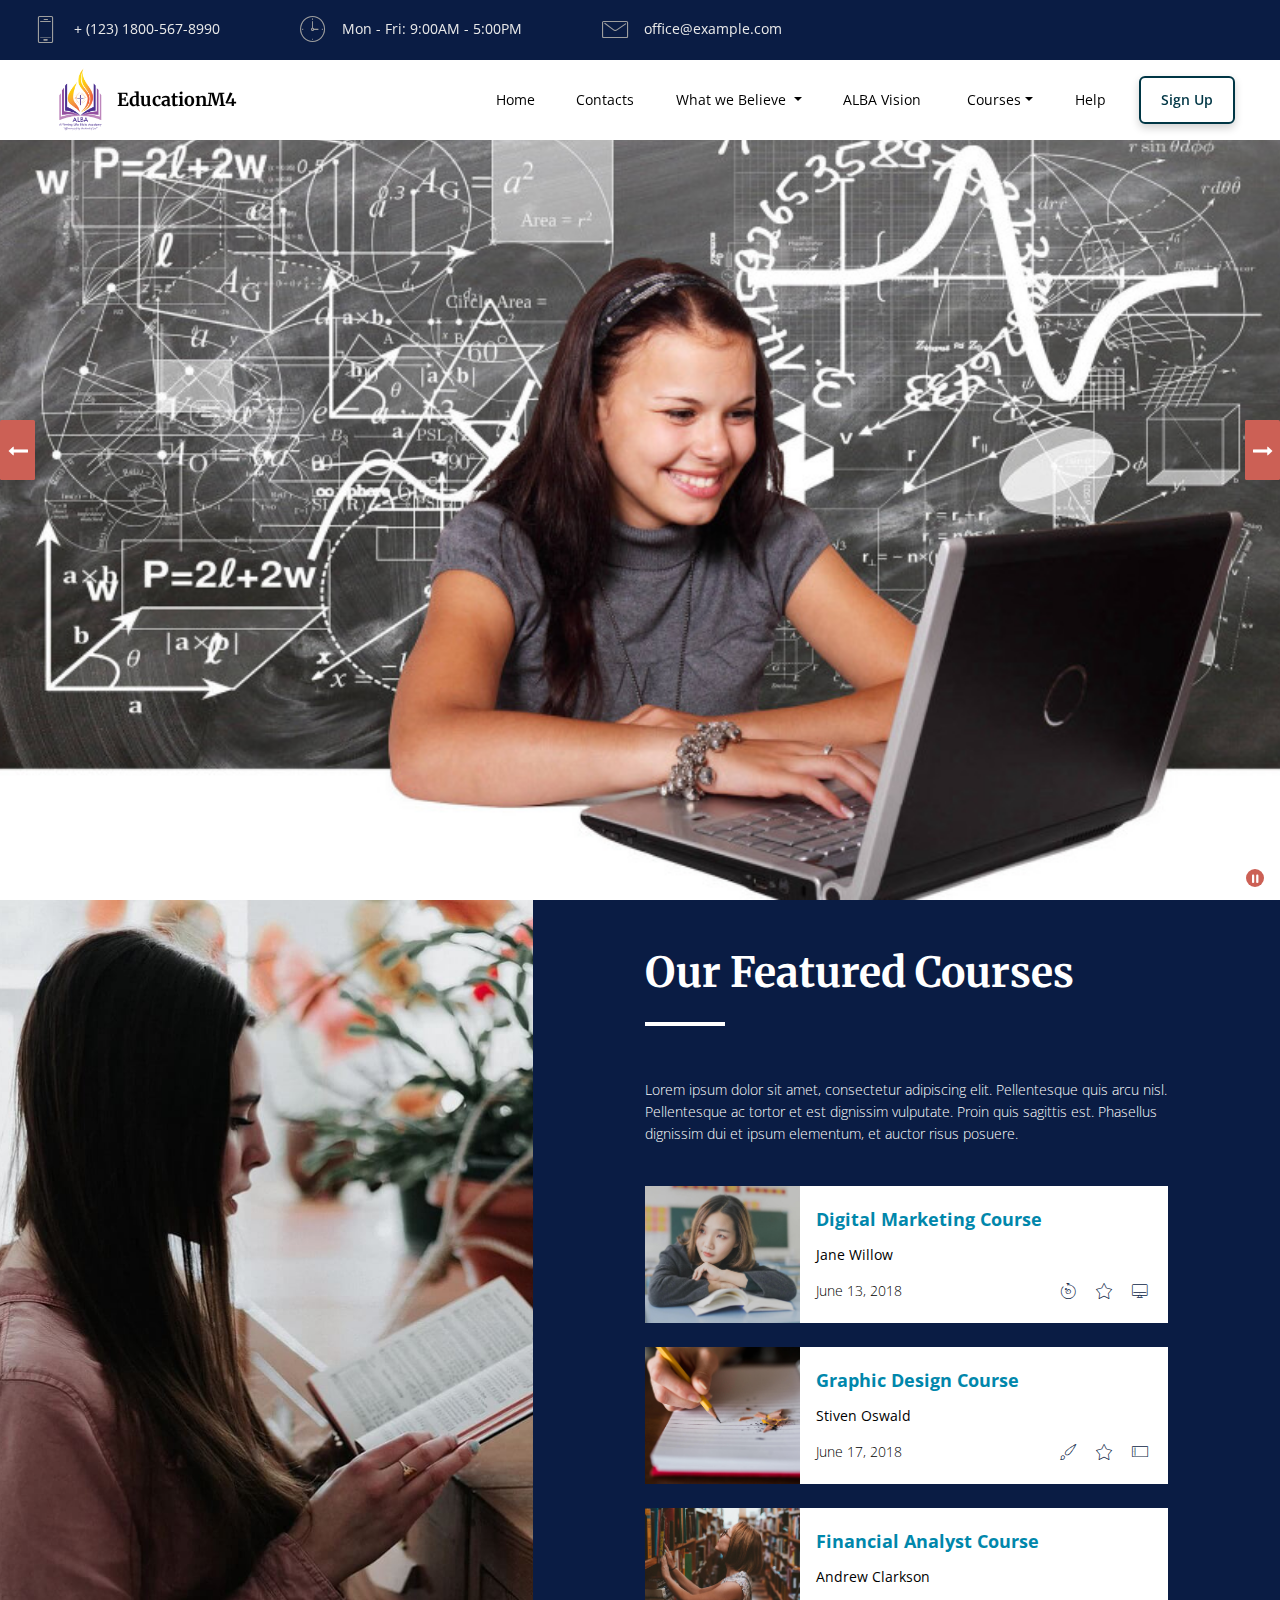
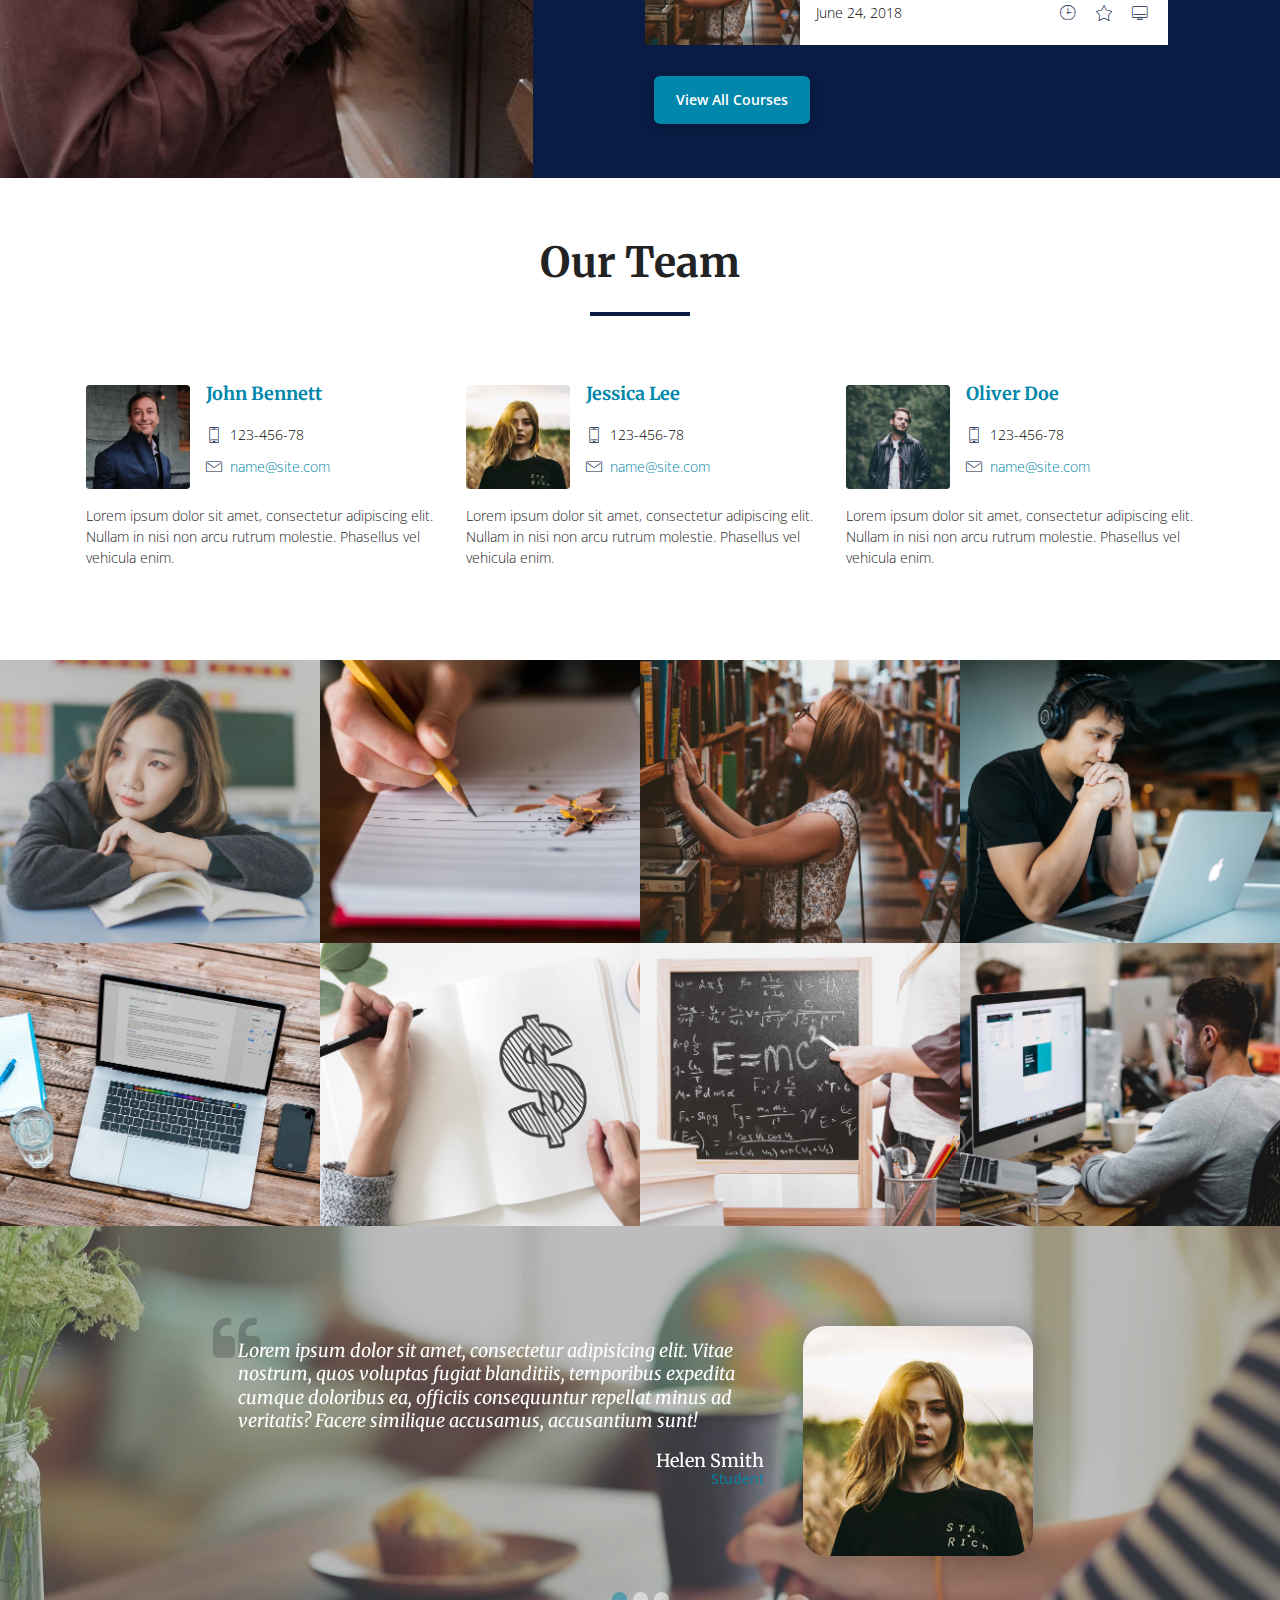
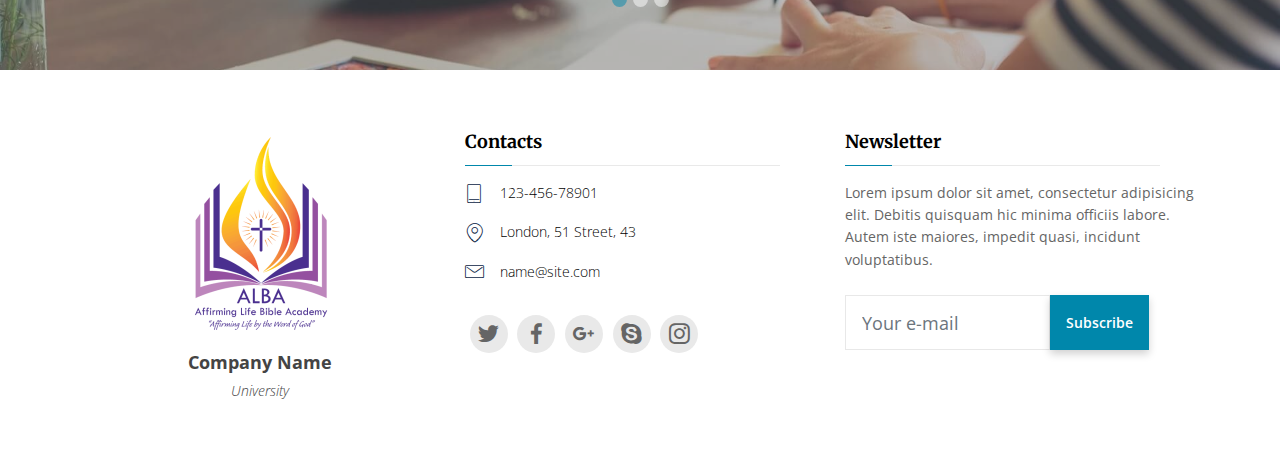
==== commit 407c9747: "create github pages" ====
--- a/index.html
+++ b/index.html
@@ -87,13 +87,15 @@
 
 
             <div class="collapse navbar-collapse" id="navbarSupportedContent">
-                <ul class="navbar-nav nav-dropdown js-float-line" data-app-modern-menu="true">
-                    <li class="nav-item">
+                <ul class="navbar-nav nav-dropdown js-float-line" data-app-modern-menu="true"><li class="nav-item">
                         <a class="nav-link link mbr-black text-black display-4" href="#">
                             Home</a>
                     </li>
-                    <li class="nav-item dropdown">
-                        <a class="nav-link link mbr-black dropdown-toggle text-black display-4" href="#" data-toggle="dropdown-submenu" aria-expanded="true">Campus</a>
+                    <li class="nav-item">
+                        <a class="nav-link link mbr-black text-black display-4" href="#">
+                            Contacts</a>
+                    </li><li class="nav-item dropdown">
+                        <a class="nav-link link mbr-black dropdown-toggle text-black display-4" href="#" data-toggle="dropdown-submenu" aria-expanded="false">What we Believe </a>
                         <div class="dropdown-menu">
                             <a class="mbr-black dropdown-item text-black display-4" href="#">New Item</a>
                             <a class="mbr-black dropdown-item text-black display-4" href="#" aria-expanded="false">New Item</a>
@@ -101,8 +103,10 @@
                         </div>
                     </li>
 
-                    <li class="nav-item dropdown">
-                        <a class="nav-link link mbr-black dropdown-toggle text-black display-4" href="#" data-toggle="dropdown-submenu" aria-expanded="false">News</a>
+                    <li class="nav-item">
+                        <a class="nav-link link mbr-black text-black display-4" href="#">ALBA Vision&nbsp;</a>
+                    </li><li class="nav-item dropdown">
+                        <a class="nav-link link mbr-black dropdown-toggle text-black display-4" href="#" data-toggle="dropdown-submenu" aria-expanded="true">Courses</a>
                         <div class="dropdown-menu">
                             <a class="mbr-black dropdown-item text-black display-4" href="#">New Item</a>
                             <a class="mbr-black dropdown-item text-black display-4" href="#" aria-expanded="false">New Item</a>
@@ -110,19 +114,12 @@
                         </div>
                     </li>
 
-                    <li class="nav-item">
-                        <a class="nav-link link mbr-black text-black display-4" href="#">
-                            Contacts</a>
-                    </li>
-                    <li class="nav-item">
-                        <a class="nav-link link mbr-black text-black display-4" href="#">
-                            Blog</a>
-                    </li>
+                    
+                    
                     <li class="nav-item">
                         <a class="nav-link link mbr-black text-black display-4" href="#">
                             Help</a>
-                    </li>
-                </ul>
+                    </li></ul>
 
                 <div class="navbar-buttons mbr-section-btn">
                     <a class="btn btn-md btn-primary-outline display-4" href="#"> Sign Up</a>
@@ -177,7 +174,7 @@
         </div>
         <div class="ws_shadow"></div>
         <div class="mbr-wowslider-options">
-            <div class="params" data-paddingbottom="0" data-anim-type="blast" data-theme="boundary" data-autoplay="true" data-paddingtop="0" data-fullscreen="true" data-showbullets="false" data-timeout="2" data-duration="2" data-height="576" data-width="1024" data-responsive="3" data-showcaptions="false" data-captionseffect="slide" data-hidecontrols="false"></div>
+            <div class="params" data-paddingbottom="0" data-anim-type="collage" data-theme="boundary" data-autoplay="true" data-paddingtop="0" data-fullscreen="true" data-showbullets="false" data-timeout="2" data-duration="2" data-height="576" data-width="1024" data-responsive="3" data-showcaptions="false" data-captionseffect="slide" data-hidecontrols="false"></div>
         </div>
 </div></section>
 
@@ -696,7 +693,7 @@
 
                 <div data-form-type="formoid">
                     <!---Formbuilder Form--->
-                    <form action="https://mobirise.com/" method="POST" class="mbr-form form-with-styler" data-form-title="Mobirise Form"><input type="hidden" name="email" data-form-email="true" value="wVXq2OmFPft0eaiX9vDlzQZi+GyJ3PQN2Qebou8Vvj6+dQtcbvyOLbgiGfL25s7ILGaCqveJZmDf9W5ufirmRh88hJWKmiEBzs2DqJiSd3BZDZmOea6GAz0pW0jJn1a4">
+                    <form action="https://mobirise.com/" method="POST" class="mbr-form form-with-styler" data-form-title="Mobirise Form"><input type="hidden" name="email" data-form-email="true" value="1PADZmTJ6niiR3jFfLNKuOv+LzK2CRRAMivL/ezyGgk51bggW17mmMrGrSvG08Isenrgck22Ko7F06ggV+vD411tcEnFcBuqVMplIKG8nICg1xsALQ26Yxl5nU/5v4qX">
                         <div class="row">
                             <div hidden="hidden" data-form-alert="" class="alert alert-success col-12">Thanks for filling out the form!</div>
                             <div hidden="hidden" data-form-alert-danger="" class="alert alert-danger col-12"></div>
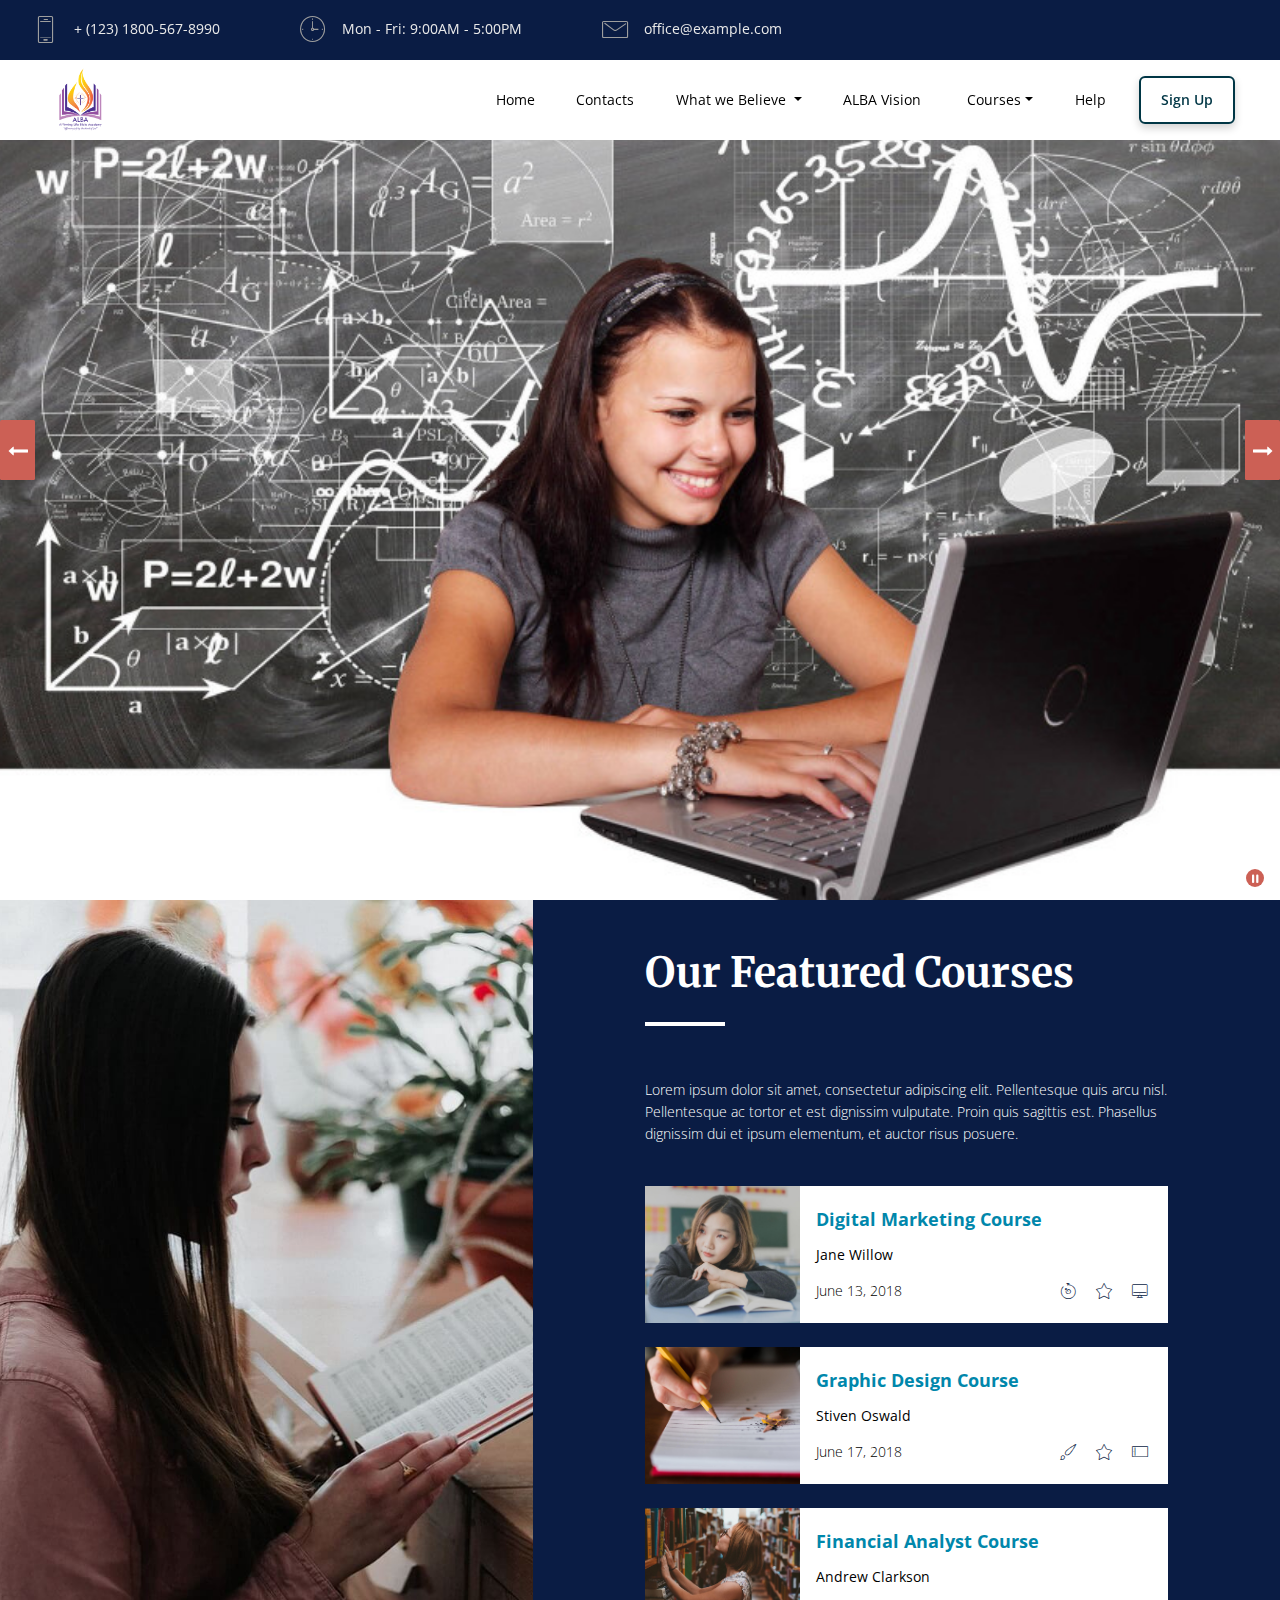
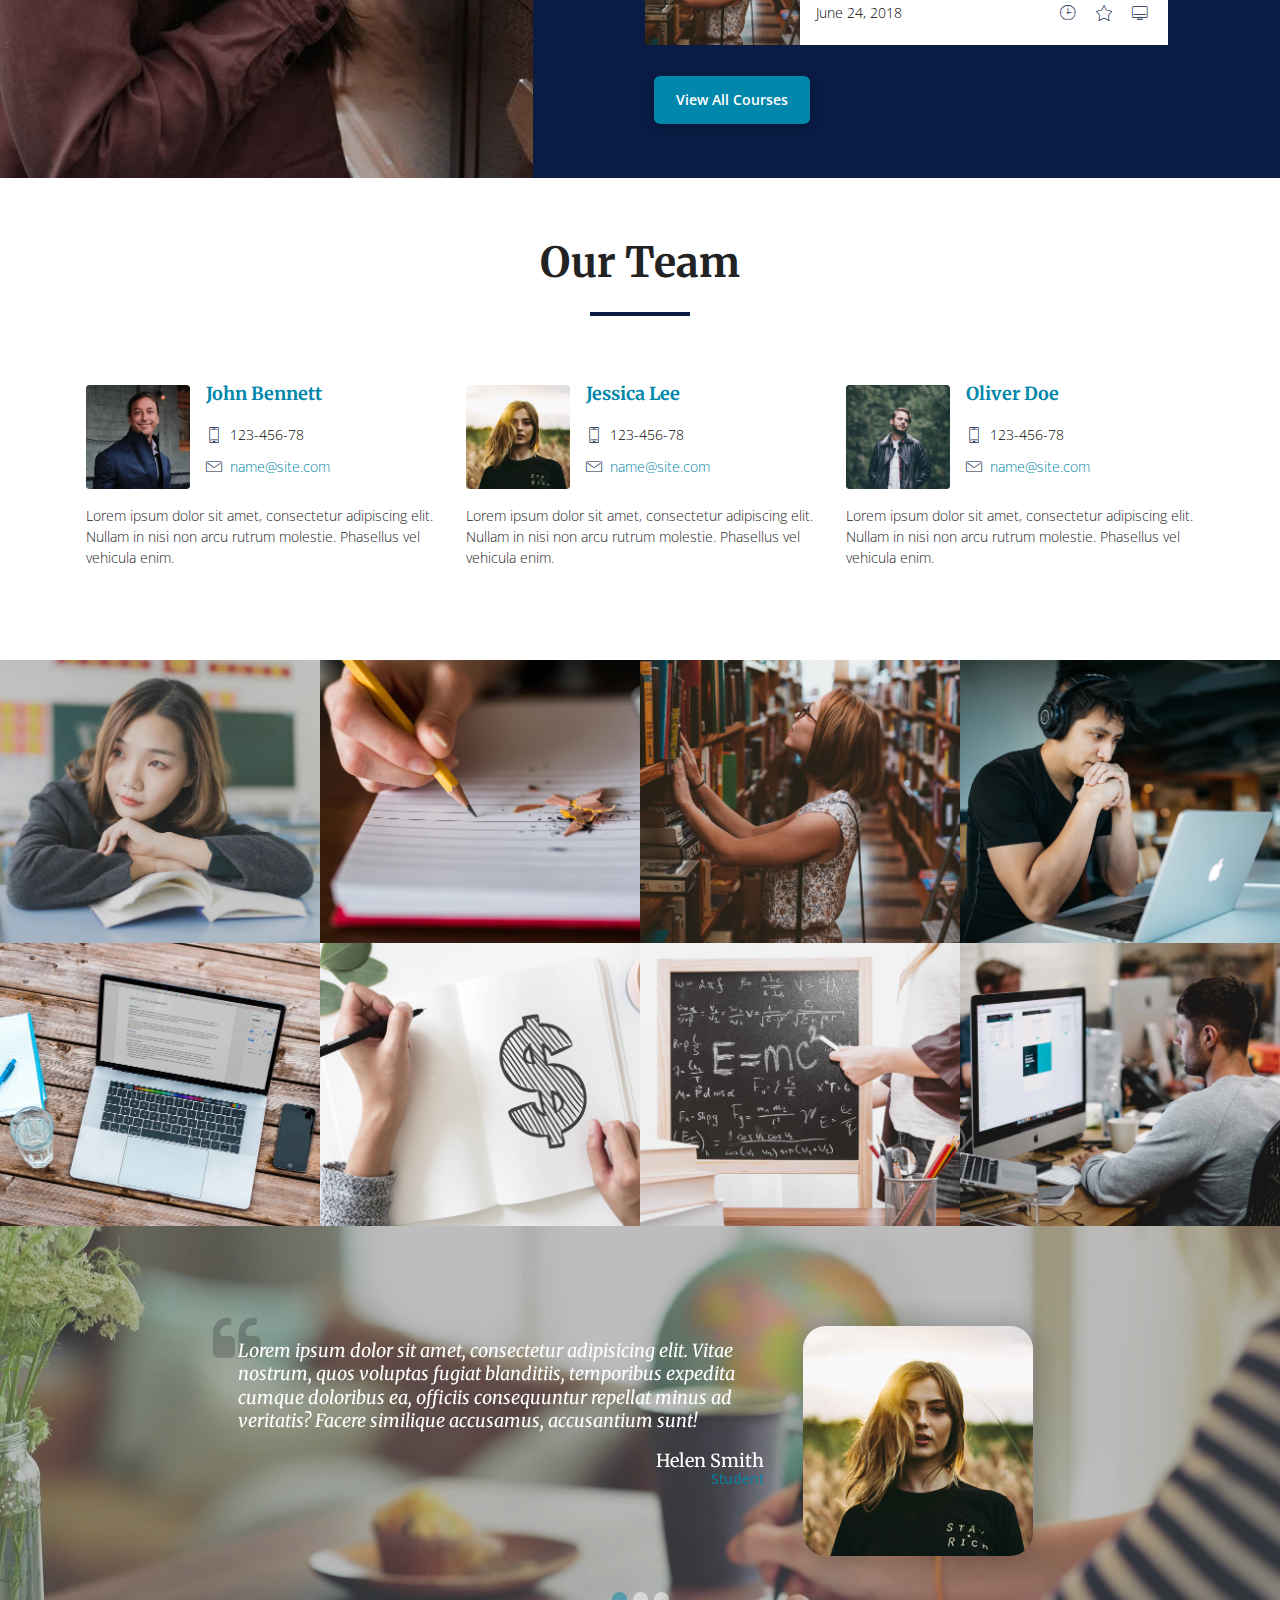
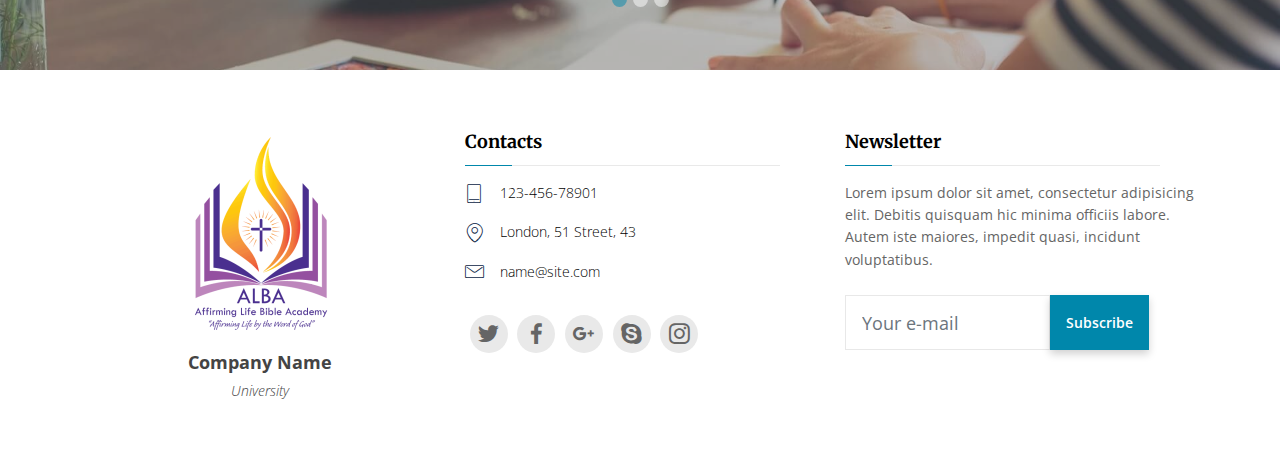
==== commit 77cecdb3: "create github pages" ====
--- a/index.html
+++ b/index.html
@@ -80,7 +80,7 @@
                             <img src="assets/images/alba-logo-170x227.png" alt="" title="" style="height: 4rem;">
                         </a>
                     </span>
-                    <span class="navbar-caption-wrap"><a href="#" class="brand-name mbr-black text-black mbr-bold display-5">EducationM4</a></span>
+                    
                 </div>
             </div>
 
@@ -88,7 +88,7 @@
 
             <div class="collapse navbar-collapse" id="navbarSupportedContent">
                 <ul class="navbar-nav nav-dropdown js-float-line" data-app-modern-menu="true"><li class="nav-item">
-                        <a class="nav-link link mbr-black text-black display-4" href="#">
+                        <a class="nav-link link mbr-black text-black display-4" href="index.html">
                             Home</a>
                     </li>
                     <li class="nav-item">
@@ -106,11 +106,11 @@
                     <li class="nav-item">
                         <a class="nav-link link mbr-black text-black display-4" href="#">ALBA Vision&nbsp;</a>
                     </li><li class="nav-item dropdown">
-                        <a class="nav-link link mbr-black dropdown-toggle text-black display-4" href="#" data-toggle="dropdown-submenu" aria-expanded="true">Courses</a>
+                        <a class="nav-link link mbr-black dropdown-toggle text-black display-4" href="#" data-toggle="dropdown-submenu" aria-expanded="false">Courses</a>
                         <div class="dropdown-menu">
-                            <a class="mbr-black dropdown-item text-black display-4" href="#">New Item</a>
-                            <a class="mbr-black dropdown-item text-black display-4" href="#" aria-expanded="false">New Item</a>
-                            <a class="mbr-black dropdown-item text-black display-4" href="#" aria-expanded="false">New Item</a>
+                            <a class="mbr-black dropdown-item text-black display-4" href="page1.html">Hermeneutics</a>
+                            <a class="mbr-black dropdown-item text-black display-4" href="page2.html" aria-expanded="false">The Local Church in Evangelism</a>
+                            <a class="mbr-black dropdown-item text-black display-4" href="page3.html" aria-expanded="false">Introduction to Pentecostal Doctrine</a>
                         </div>
                     </li>
 
@@ -145,7 +145,7 @@
     </nav>
 </section>
 
-<section class="mbr-wowslider-container mbr-section mbr-section__container carousel slide mbr-section-nopadding mbr-wowslider-container--boundary" data-ride="carousel" data-keyboard="false" data-wrap="true" data-interval="false" id="wowslider-6" data-rv-view="56" style="background-color: rgb(255, 255, 255);">
+<section class="mbr-wowslider-container mbr-section mbr-section__container carousel slide mbr-section-nopadding mbr-wowslider-container--boundary" data-ride="carousel" data-keyboard="false" data-wrap="true" data-interval="false" id="wowslider-6" data-rv-view="820" style="background-color: rgb(255, 255, 255);">
     <div class="mbr-wowslider">
         <div class="ws_images">
             <ul>
@@ -174,7 +174,7 @@
         </div>
         <div class="ws_shadow"></div>
         <div class="mbr-wowslider-options">
-            <div class="params" data-paddingbottom="0" data-anim-type="collage" data-theme="boundary" data-autoplay="true" data-paddingtop="0" data-fullscreen="true" data-showbullets="false" data-timeout="2" data-duration="2" data-height="576" data-width="1024" data-responsive="3" data-showcaptions="false" data-captionseffect="slide" data-hidecontrols="false"></div>
+            <div class="params" data-paddingbottom="0" data-anim-type="blur" data-theme="boundary" data-autoplay="true" data-paddingtop="0" data-fullscreen="true" data-showbullets="false" data-timeout="2" data-duration="2" data-height="576" data-width="1024" data-responsive="3" data-showcaptions="false" data-captionseffect="slide" data-hidecontrols="false"></div>
         </div>
 </div></section>
 
@@ -693,7 +693,7 @@
 
                 <div data-form-type="formoid">
                     <!---Formbuilder Form--->
-                    <form action="https://mobirise.com/" method="POST" class="mbr-form form-with-styler" data-form-title="Mobirise Form"><input type="hidden" name="email" data-form-email="true" value="1PADZmTJ6niiR3jFfLNKuOv+LzK2CRRAMivL/ezyGgk51bggW17mmMrGrSvG08Isenrgck22Ko7F06ggV+vD411tcEnFcBuqVMplIKG8nICg1xsALQ26Yxl5nU/5v4qX">
+                    <form action="https://mobirise.com/" method="POST" class="mbr-form form-with-styler" data-form-title="Mobirise Form"><input type="hidden" name="email" data-form-email="true" value="Ytc+T+xZ1UfbASjAD8ZqDhs2osz1ko2Wbgnwqq7kWTi8/9X5hiO2b4+ISu5NQgON/JX2sFR/EHbMKU0MHxabneFAyi8wrh0x8KIhxgLNor8SnEYk/n8i8EADl0fb/mpd">
                         <div class="row">
                             <div hidden="hidden" data-form-alert="" class="alert alert-success col-12">Thanks for filling out the form!</div>
                             <div hidden="hidden" data-form-alert-danger="" class="alert alert-danger col-12"></div>
--- a/assets/mobirise/css/mbr-additional.css
+++ b/assets/mobirise/css/mbr-additional.css
@@ -150,7 +150,7 @@
   background-color: #d63d3d !important;
 }
 .bg-danger {
-  background-color: #ececec !important;
+  background-color: #ffffff !important;
 }
 .btn-primary,
 .btn-primary:active,
@@ -255,22 +255,22 @@
 .btn-danger,
 .btn-danger:active,
 .btn-danger.active {
-  background-color: #ececec !important;
-  border-color: #ececec !important;
-  color: #6d6d6d !important;
+  background-color: #ffffff !important;
+  border-color: #ffffff !important;
+  color: #808080 !important;
 }
 .btn-danger:hover,
 .btn-danger:focus,
 .btn-danger.focus {
-  color: #6d6d6d !important;
-  background-color: #c6c6c6 !important;
-  border-color: #c6c6c6 !important;
+  color: #808080 !important;
+  background-color: #d9d9d9 !important;
+  border-color: #d9d9d9 !important;
 }
 .btn-danger.disabled,
 .btn-danger:disabled {
-  color: #6d6d6d !important;
-  background-color: #c6c6c6 !important;
-  border-color: #c6c6c6 !important;
+  color: #808080 !important;
+  background-color: #d9d9d9 !important;
+  border-color: #d9d9d9 !important;
 }
 .btn-white {
   color: #333333 !important;
@@ -419,21 +419,21 @@
 .btn-danger-outline:active,
 .btn-danger-outline.active {
   background: none;
-  border-color: #b9b9b9;
-  color: #b9b9b9;
+  border-color: #cccccc;
+  color: #cccccc;
 }
 .btn-danger-outline:hover,
 .btn-danger-outline:focus,
 .btn-danger-outline.focus {
-  color: #6d6d6d;
-  background-color: #ececec;
-  border-color: #ececec;
+  color: #808080;
+  background-color: #ffffff;
+  border-color: #ffffff;
 }
 .btn-danger-outline.disabled,
 .btn-danger-outline:disabled {
-  color: #6d6d6d !important;
-  background-color: #ececec !important;
-  border-color: #ececec !important;
+  color: #808080 !important;
+  background-color: #ffffff !important;
+  border-color: #ffffff !important;
 }
 .btn-black-outline,
 .btn-black-outline:active,
@@ -485,7 +485,7 @@
   color: #d63d3d !important;
 }
 .text-danger {
-  color: #ececec !important;
+  color: #ffffff !important;
 }
 .text-white {
   color: #ffffff !important;
@@ -515,7 +515,7 @@
 }
 a.text-danger:hover,
 a.text-danger:focus {
-  color: #b9b9b9 !important;
+  color: #cccccc !important;
 }
 a.text-white:hover,
 a.text-white:focus {
@@ -535,7 +535,7 @@
   background-color: #d63d3d;
 }
 .alert-danger {
-  background-color: #ececec;
+  background-color: #ffffff;
 }
 .mbr-section-btn a.btn:not(.btn-form):hover,
 .mbr-section-btn a.btn:not(.btn-form):focus {
@@ -2129,3 +2129,2058 @@
 .cid-ryFwUiFUPM .logo-sub-title i {
   color: #9e9e9e;
 }
+.cid-ryFwDCYioS .navbar {
+  padding: 0.5rem 0;
+  background: #ffffff;
+  transition: none;
+  min-height: 50px;
+}
+.cid-ryFwDCYioS .navbar-fixed-top {
+  padding-top: 0;
+}
+.cid-ryFwDCYioS .navbar-collapse {
+  -ms-flex-preferred-size: auto;
+  -webkit-flex-basis: auto;
+  flex-basis: auto;
+}
+.cid-ryFwDCYioS .menu-logo .navbar-brand {
+  display: flex;
+  margin-left: 1.5rem;
+  padding: 0.5rem 0;
+  transition: padding 0.2s;
+  min-height: 3.8rem;
+  -webkit-align-items: center;
+  align-items: center;
+}
+.cid-ryFwDCYioS .menu-logo .navbar-brand .navbar-caption-wrap {
+  display: flex;
+  -webkit-align-items: center;
+  align-items: center;
+  word-break: break-word;
+  min-width: 7rem;
+  margin: 0.3rem 0;
+}
+.cid-ryFwDCYioS .menu-logo .navbar-brand .navbar-caption-wrap .navbar-caption {
+  line-height: 1.2rem !important;
+  padding-right: 2rem;
+}
+.cid-ryFwDCYioS .menu-logo .navbar-brand .navbar-logo {
+  font-size: 4rem;
+  transition: font-size 0.25s;
+}
+.cid-ryFwDCYioS .menu-logo .navbar-brand .navbar-logo img {
+  display: flex;
+}
+.cid-ryFwDCYioS .menu-logo .navbar-brand .navbar-logo .mbr-iconfont {
+  transition: font-size 0.25s;
+}
+.cid-ryFwDCYioS .menu-content-top {
+  background: #0a1c44;
+  max-width: 100%;
+  display: none;
+  -webkit-justify-content: left;
+  justify-content: left;
+  padding: 0 2rem;
+  margin: auto;
+  -webkit-align-items: center;
+  align-items: center;
+  overflow: hidden;
+  transition: min-height 0.25s ease-in-out;
+}
+.cid-ryFwDCYioS .dropdown-item {
+  padding: 0;
+}
+.cid-ryFwDCYioS .dropdown-item,
+.cid-ryFwDCYioS .nav-link,
+.cid-ryFwDCYioS .brand-name {
+  font-style: normal;
+}
+.cid-ryFwDCYioS .dropdown-item:hover,
+.cid-ryFwDCYioS .nav-link:hover,
+.cid-ryFwDCYioS .brand-name:hover {
+  color: #0087ab !important;
+}
+.cid-ryFwDCYioS .dropdown-menu {
+  background-color: #0a1c44;
+}
+.cid-ryFwDCYioS .dropdown-item:active {
+  background-color: #0a1c44;
+}
+.cid-ryFwDCYioS .menu-bottom {
+  margin: auto;
+  width: 100%;
+  display: flex;
+  padding: 0rem 2rem;
+  position: relative;
+  align-items: center;
+  -webkit-justify-content: flex-end;
+  justify-content: flex-end;
+}
+.cid-ryFwDCYioS .navbar-dropdown.bg-color.transparent.opened {
+  background: #ffffff;
+}
+.cid-ryFwDCYioS .nav-item span {
+  padding-right: 0.4em;
+  line-height: 0.5em;
+  vertical-align: text-bottom;
+  position: relative;
+  top: -0.2em;
+  text-decoration: none;
+}
+.cid-ryFwDCYioS .nav-item a {
+  padding: 0.5rem 0 !important;
+  margin: 0 0.5rem !important;
+}
+.cid-ryFwDCYioS .dropdown-item:before {
+  font-family: MobiriseIcons !important;
+  display: inline-block;
+  width: 0;
+  position: absolute;
+  left: 1rem;
+  top: 0.5rem;
+  margin-right: 0.5rem;
+  line-height: 1;
+  font-size: inherit;
+  vertical-align: middle;
+  text-align: center;
+  overflow: hidden;
+  -webkit-transform: scale(0, 1);
+  transform: scale(0, 1);
+  -webkit-transition: all 0.25s ease-in-out;
+  -moz-transition: all 0.25s ease-in-out;
+  transition: all 0.25s ease-in-out;
+}
+.cid-ryFwDCYioS .content-text {
+  margin-bottom: 0;
+}
+.cid-ryFwDCYioS .navbar-nav {
+  position: relative;
+  -ms-flex-direction: row;
+  -webkit-flex-direction: row;
+  flex-direction: row;
+}
+@media (min-width: 992px) {
+  .cid-ryFwDCYioS .navbar-nav .main-menu-animated-line {
+    position: absolute;
+    left: 0;
+    width: 0;
+    height: 0;
+    z-index: 100;
+    border-top: 4px solid #0087ab;
+    -webkit-transition: width 0.4s, left 0.6s cubic-bezier(0.19, 0.65, 0.02, 0.93);
+    -moz-transition: width 0.4s, left 0.6s cubic-bezier(0.19, 0.65, 0.02, 0.93);
+    transition: width 0.4s, left 0.6s cubic-bezier(0.19, 0.65, 0.02, 0.93);
+  }
+  .cid-ryFwDCYioS .navbar-nav .main-menu-animated-line.bottom {
+    bottom: 0;
+  }
+}
+.cid-ryFwDCYioS .navbar-nav .nav-item span {
+  padding-right: 0;
+}
+.cid-ryFwDCYioS .navbar-nav .nav-item a {
+  margin: 0 1.3rem !important;
+}
+.cid-ryFwDCYioS .display-4 > .mbr-iconfont {
+  font-size: 1.43em;
+}
+.cid-ryFwDCYioS .display-4 > .btn > .mbr-iconfont {
+  font-size: 1.43em;
+}
+.cid-ryFwDCYioS .nav-dropdown .dropdown-item {
+  font-weight: 400;
+}
+.cid-ryFwDCYioS .navbar-buttons.mbr-section-btn {
+  display: flex;
+  -webkit-align-items: center;
+  align-items: center;
+  -webkit-justify-content: center;
+  justify-content: center;
+}
+.cid-ryFwDCYioS .nav-dropdown .link {
+  font-weight: 400;
+}
+.cid-ryFwDCYioS .menu .navbar-brand .logo-text-part {
+  vertical-align: top;
+}
+.cid-ryFwDCYioS .content-right-side {
+  text-align: center;
+}
+.cid-ryFwDCYioS .content-right-side .content-link {
+  margin-left: 2rem;
+}
+.cid-ryFwDCYioS .content-right-side .content-link span {
+  vertical-align: middle;
+  padding-right: 1rem;
+}
+.cid-ryFwDCYioS .widget-icon {
+  display: inline-block;
+  padding-right: 1rem;
+  font-size: 1.65rem;
+}
+.cid-ryFwDCYioS .info-widget {
+  padding-left: 2rem;
+  padding-right: 3rem;
+  margin: 0;
+  display: flex;
+  -webkit-justify-content: center;
+  justify-content: center;
+  -webkit-align-items: center;
+  align-items: center;
+}
+.cid-ryFwDCYioS .menu-content-right {
+  display: flex;
+  -webkit-align-items: center;
+  align-items: center;
+}
+.cid-ryFwDCYioS .menu-content-right .info-widget:last-child {
+  padding-right: 0;
+}
+.cid-ryFwDCYioS .menu-content-right .info-widget:first-child {
+  padding-left: 0;
+  border-left: none;
+}
+.cid-ryFwDCYioS .widget-content {
+  display: inline-block;
+  vertical-align: top;
+  text-align: left;
+}
+.cid-ryFwDCYioS .widget-content .widget-title {
+  font-weight: 400;
+  margin-bottom: 3px;
+}
+.cid-ryFwDCYioS .widget-content .widget-text {
+  margin-bottom: 0;
+}
+@media (min-width: 992px) {
+  .cid-ryFwDCYioS .navbar .menu-content-top {
+    display: flex;
+    height: 60px;
+  }
+  .cid-ryFwDCYioS .content-right-side {
+    text-align: right;
+    -webkit-flex-wrap: nowrap;
+    flex-wrap: nowrap;
+    display: flex;
+    -webkit-align-items: center;
+    align-items: center;
+  }
+  .cid-ryFwDCYioS .menu-content-top {
+    border-bottom: 0px solid #e0e0e0;
+  }
+  .cid-ryFwDCYioS .navbar {
+    display: block;
+    padding: 0;
+  }
+  .cid-ryFwDCYioS .navbar .menu-logo {
+    margin: auto;
+    display: flex;
+    -webkit-align-items: center;
+    align-items: center;
+  }
+  .cid-ryFwDCYioS .navbar.navbar-toggleable-sm .navbar-collapse .navbar-nav .nav-item {
+    -webkit-align-self: initial;
+    align-self: auto;
+    display: flex;
+    -webkit-align-items: center;
+    align-items: center;
+    z-index: 101;
+    min-height: 49px;
+  }
+  .cid-ryFwDCYioS .dropdown-item:hover:before {
+    transform: scale(1, 1);
+    width: 16px;
+    -webkit-transform: scale(1, 1);
+  }
+  .cid-ryFwDCYioS .navbar-toggler {
+    display: none;
+  }
+  .cid-ryFwDCYioS .navbar-collapse {
+    -webkit-justify-content: flex-end;
+    justify-content: flex-end;
+  }
+}
+.cid-ryFwDCYioS .navbar-short .menu-content-top {
+  height: 0;
+  min-height: 0;
+  border: none;
+}
+.cid-ryFwDCYioS .btn {
+  display: -webkit-inline-flex;
+  align-items: center;
+  -webkit-align-items: center;
+}
+.cid-ryFwDCYioS .btn .mbr-iconfont {
+  font-size: 1.2em;
+}
+.cid-ryFwDCYioS .navbar-toggleable-sm .navbar-collapse {
+  width: auto;
+}
+.cid-ryFwDCYioS .navbar-toggleable-sm .navbar-collapse .navbar-nav {
+  -webkit-flex-wrap: wrap;
+  flex-wrap: wrap;
+  padding-left: 0;
+}
+.cid-ryFwDCYioS .navbar-toggleable-sm .navbar-collapse .navbar-nav .nav-item {
+  -webkit-align-self: center;
+  align-self: center;
+}
+.cid-ryFwDCYioS .navbar-toggleable-sm .navbar-collapse .navbar-buttons {
+  padding-left: 0;
+  padding-bottom: 0;
+}
+.cid-ryFwDCYioS .dropdown .dropdown-menu {
+  display: none;
+  position: absolute;
+  padding-top: 0.5rem;
+  padding-bottom: 0.5rem;
+  text-align: left;
+}
+@media (max-width: 991px) {
+  .cid-ryFwDCYioS .dropdown .dropdown-menu {
+    overflow: hidden;
+  }
+}
+.cid-ryFwDCYioS .dropdown .dropdown-menu .dropdown-item {
+  width: auto;
+  -webkit-transition: all 0.25s ease-in-out;
+  -moz-transition: all 0.25s ease-in-out;
+  transition: all 0.25s ease-in-out;
+}
+.cid-ryFwDCYioS .dropdown .dropdown-menu .dropdown-item::after {
+  right: 0.5rem;
+}
+.cid-ryFwDCYioS .dropdown .dropdown-menu .dropdown-item:hover .mbr-iconfont:before {
+  -webkit-transform: scale(0, 1);
+  transform: scale(0, 1);
+}
+.cid-ryFwDCYioS .dropdown .dropdown-menu .dropdown-item .mbr-iconfont {
+  margin-left: -1.8rem;
+  padding-right: 1rem;
+  font-size: inherit;
+}
+.cid-ryFwDCYioS .dropdown .dropdown-menu .dropdown-item .mbr-iconfont:before {
+  display: inline-block;
+  -webkit-transform: scale(1, 1);
+  transform: scale(1, 1);
+  -webkit-transition: all 0.25s ease-in-out;
+  -moz-transition: all 0.25s ease-in-out;
+  transition: all 0.25s ease-in-out;
+}
+.cid-ryFwDCYioS .dropdown .dropdown-menu .dropdown-submenu {
+  margin: 0;
+}
+.cid-ryFwDCYioS .dropdown.open > .dropdown-menu {
+  display: block;
+}
+.cid-ryFwDCYioS .navbar-toggleable-sm.opened:after {
+  position: absolute;
+  width: 100vw;
+  height: 100vh;
+  content: "";
+  background-color: rgba(0, 0, 0, 0.1);
+  left: 0;
+  bottom: 0;
+  -webkit-transform: translateY(100%);
+  transform: translateY(100%);
+  z-index: 1000;
+}
+.cid-ryFwDCYioS .navbar.navbar-short {
+  min-height: 50px;
+  transition: all 0.2s;
+}
+.cid-ryFwDCYioS .navbar.navbar-short .navbar-logo a {
+  font-size: 2.5rem !important;
+  line-height: 2.5rem;
+  transition: font-size 0.25s;
+}
+.cid-ryFwDCYioS .navbar.navbar-short .navbar-logo a .mbr-iconfont {
+  font-size: 2.5rem !important;
+}
+.cid-ryFwDCYioS .navbar.navbar-short .navbar-logo a img {
+  height: 3rem !important;
+}
+.cid-ryFwDCYioS .navbar.navbar-short .navbar-brand {
+  min-height: 3rem;
+}
+.cid-ryFwDCYioS button.navbar-toggler {
+  width: 31px;
+  height: 18px;
+  cursor: pointer;
+  transition: all 0.2s;
+  margin: 1rem 0.8rem;
+}
+.cid-ryFwDCYioS button.navbar-toggler:focus {
+  outline: none;
+}
+.cid-ryFwDCYioS button.navbar-toggler .hamburger span {
+  position: absolute;
+  right: 0;
+  width: 30px;
+  height: 2px;
+  border-right: 5px;
+  background-color: #0a1c44;
+}
+.cid-ryFwDCYioS button.navbar-toggler .hamburger span:nth-child(1) {
+  top: 0;
+  transition: all 0.2s;
+}
+.cid-ryFwDCYioS button.navbar-toggler .hamburger span:nth-child(2) {
+  top: 8px;
+  transition: all 0.15s;
+}
+.cid-ryFwDCYioS button.navbar-toggler .hamburger span:nth-child(3) {
+  top: 8px;
+  transition: all 0.15s;
+}
+.cid-ryFwDCYioS button.navbar-toggler .hamburger span:nth-child(4) {
+  top: 16px;
+  transition: all 0.2s;
+}
+.cid-ryFwDCYioS nav.opened .hamburger span:nth-child(1) {
+  top: 8px;
+  width: 0;
+  opacity: 0;
+  right: 50%;
+  transition: all 0.2s;
+}
+.cid-ryFwDCYioS nav.opened .hamburger span:nth-child(2) {
+  -webkit-transform: rotate(45deg);
+  transform: rotate(45deg);
+  transition: all 0.25s;
+}
+.cid-ryFwDCYioS nav.opened .hamburger span:nth-child(3) {
+  -webkit-transform: rotate(-45deg);
+  transform: rotate(-45deg);
+  transition: all 0.25s;
+}
+.cid-ryFwDCYioS nav.opened .hamburger span:nth-child(4) {
+  top: 8px;
+  width: 0;
+  opacity: 0;
+  right: 50%;
+  transition: all 0.2s;
+}
+.cid-ryFwDCYioS .collapsed .dropdown-menu .dropdown-item:before {
+  display: none;
+}
+.cid-ryFwDCYioS .collapsed .dropdown .dropdown-menu .dropdown-item {
+  padding: 0.235em 1.5em 0.235em 1.5em !important;
+  transition: none;
+  margin: 0 !important;
+}
+.cid-ryFwDCYioS .collapsed .btn {
+  display: flex;
+}
+.cid-ryFwDCYioS .collapsed .navbar-collapse {
+  display: none !important;
+  padding-right: 0 !important;
+}
+.cid-ryFwDCYioS .collapsed .navbar-collapse.collapsing,
+.cid-ryFwDCYioS .collapsed .navbar-collapse.show {
+  display: block !important;
+}
+.cid-ryFwDCYioS .collapsed .navbar-collapse.collapsing .navbar-nav,
+.cid-ryFwDCYioS .collapsed .navbar-collapse.show .navbar-nav {
+  display: block;
+  text-align: center;
+}
+.cid-ryFwDCYioS .collapsed .navbar-collapse.collapsing .navbar-nav .nav-item,
+.cid-ryFwDCYioS .collapsed .navbar-collapse.show .navbar-nav .nav-item {
+  clear: both;
+}
+.cid-ryFwDCYioS .collapsed .navbar-collapse.collapsing .navbar-buttons,
+.cid-ryFwDCYioS .collapsed .navbar-collapse.show .navbar-buttons {
+  display: flex;
+  -webkit-justify-content: center;
+  justify-content: center;
+  text-align: center;
+}
+.cid-ryFwDCYioS .collapsed .navbar-collapse.collapsing .navbar-buttons:last-child,
+.cid-ryFwDCYioS .collapsed .navbar-collapse.show .navbar-buttons:last-child {
+  margin-bottom: 1rem;
+}
+@media (min-width: 992px) {
+  .cid-ryFwDCYioS .collapsed .dropdown .dropdown-menu {
+    overflow: hidden;
+  }
+}
+.cid-ryFwDCYioS .collapsed button.navbar-toggler {
+  display: block;
+}
+.cid-ryFwDCYioS .collapsed .navbar-brand {
+  margin-left: 1rem !important;
+  margin-top: 0.5rem;
+}
+.cid-ryFwDCYioS .collapsed .navbar-toggleable-sm {
+  -webkit-flex-direction: column;
+  flex-direction: column;
+}
+.cid-ryFwDCYioS .collapsed .dropdown .dropdown-menu {
+  width: 100%;
+  text-align: center;
+  position: relative;
+  opacity: 0;
+  display: block;
+  height: 0;
+  visibility: hidden;
+  padding: 0;
+  transition-duration: 0.5s;
+  transition-property: opacity, padding, height;
+}
+.cid-ryFwDCYioS .collapsed .dropdown.open > .dropdown-menu {
+  position: relative;
+  opacity: 1;
+  height: auto;
+  padding: 1.4rem 0;
+  visibility: visible;
+}
+.cid-ryFwDCYioS .collapsed .dropdown .dropdown-submenu {
+  left: 0;
+  text-align: center;
+  width: 100%;
+}
+.cid-ryFwDCYioS .collapsed .dropdown .dropdown-toggle[data-toggle="dropdown-submenu"]::after {
+  margin-top: 0;
+  position: inherit;
+  right: 0;
+  top: 50%;
+  display: inline-block;
+  width: 0;
+  height: 0;
+  margin-left: 0.3em;
+  vertical-align: middle;
+  content: "";
+  border-top: 0.3em solid;
+  border-right: 0.3em solid transparent;
+  border-left: 0.3em solid transparent;
+}
+.cid-ryFwDCYioS .collapsed .menu-bottom {
+  -webkit-justify-content: center;
+  justify-content: center;
+}
+@media (min-width: 991px) {
+  .cid-ryFwDCYioS .dropdown-item {
+    color: white !important;
+    border-bottom: 0px solid #4f5b77;
+  }
+  .cid-ryFwDCYioS .dropdown-item:not(:last-child) {
+    border-bottom: 1px solid #4f5b77;
+  }
+}
+@media (max-width: 991px) {
+  .cid-ryFwDCYioS .dropdown-menu {
+    margin-top: 0px;
+    background-color: transparent;
+    color: black !important;
+  }
+  .cid-ryFwDCYioS .menu-bottom {
+    display: flex;
+    -webkit-flex-direction: row;
+    flex-direction: row;
+    -webkit-justify-content: space-between;
+    justify-content: space-between;
+    align-items: center;
+    margin: 0;
+  }
+  .cid-ryFwDCYioS .navbar-collapse {
+    padding-bottom: 1rem;
+    display: none !important;
+    padding-right: 0 !important;
+  }
+  .cid-ryFwDCYioS .navbar-collapse.collapsing,
+  .cid-ryFwDCYioS .navbar-collapse.show {
+    display: block !important;
+  }
+  .cid-ryFwDCYioS .navbar-collapse.collapsing .navbar-nav,
+  .cid-ryFwDCYioS .navbar-collapse.show .navbar-nav {
+    display: block;
+    text-align: center;
+  }
+  .cid-ryFwDCYioS .navbar-collapse.collapsing .navbar-nav .nav-item,
+  .cid-ryFwDCYioS .navbar-collapse.show .navbar-nav .nav-item {
+    clear: both;
+  }
+  .cid-ryFwDCYioS .navbar-collapse.collapsing .navbar-buttons,
+  .cid-ryFwDCYioS .navbar-collapse.show .navbar-buttons {
+    display: -webkit-flex;
+    justify-content: center;
+    text-align: center;
+    -webkit-justify-content: center;
+  }
+  .cid-ryFwDCYioS .navbar-collapse.collapsing .navbar-buttons:last-child,
+  .cid-ryFwDCYioS .navbar-collapse.show .navbar-buttons:last-child {
+    margin-bottom: 1rem;
+  }
+  .cid-ryFwDCYioS img {
+    height: 3.8rem !important;
+  }
+  .cid-ryFwDCYioS .btn {
+    display: flex;
+  }
+  .cid-ryFwDCYioS button.navbar-toggler {
+    display: block;
+  }
+  .cid-ryFwDCYioS .navbar-brand {
+    margin-left: 1rem !important;
+    margin-top: 0.5rem;
+  }
+  .cid-ryFwDCYioS .navbar-toggleable-sm {
+    -webkit-flex-direction: column;
+    flex-direction: column;
+  }
+  .cid-ryFwDCYioS .dropdown .dropdown-menu {
+    width: 100%;
+    text-align: center;
+    position: relative;
+    opacity: 0;
+    display: block;
+    height: 0;
+    visibility: hidden;
+    padding: 0;
+    transition-duration: 0.5s;
+    transition-property: opacity, padding, height;
+  }
+  .cid-ryFwDCYioS .dropdown.open > .dropdown-menu {
+    position: relative;
+    opacity: 1;
+    height: auto;
+    padding: 1.4rem 0;
+    visibility: visible;
+  }
+  .cid-ryFwDCYioS .dropdown .dropdown-submenu {
+    left: 0;
+    text-align: center;
+    width: 100%;
+  }
+  .cid-ryFwDCYioS .dropdown .dropdown-toggle[data-toggle="dropdown-submenu"]::after {
+    margin-top: 0;
+    position: inherit;
+    right: 0;
+    top: 50%;
+    display: inline-block;
+    width: 0;
+    height: 0;
+    margin-left: 0.3em;
+    vertical-align: middle;
+    content: "";
+    border-top: 0.3em solid;
+    border-right: 0.3em solid transparent;
+    border-left: 0.3em solid transparent;
+  }
+  .cid-ryFwDCYioS .navbar-buttons.mbr-section-btn {
+    width: 100%;
+  }
+  .cid-ryFwDCYioS .dropdown .dropdown-menu .dropdown-item {
+    padding: 0.235em 1.5em 0.235em 1.5em !important;
+    transition: none;
+    margin: 0 !important;
+  }
+}
+.cid-ryFwDCYioS .navbar-dropdown {
+  -webkit-flex-wrap: nowrap;
+  flex-wrap: nowrap;
+}
+.cid-ryFwDCYioS .nav-link:focus {
+  outline: none;
+}
+.cid-ryFwDCYioS .navbar-toggler {
+  position: relative;
+}
+.cid-ryFwDCYioS .dropdown-item.active,
+.cid-ryFwDCYioS .dropdown-item:active {
+  color: initial;
+}
+.cid-ryFwDCYioS .widget-title,
+.cid-ryFwDCYioS .widget-icon {
+  color: #e9e9e9;
+}
+.cid-ryFwDCYioS .widget-text {
+  color: #656565;
+}
+@media (max-width: 576px) {
+  .cid-ryFwDCYioS .menu-logo {
+    display: none;
+  }
+  .cid-ryFwDCYioS .navbar {
+    padding: 0;
+  }
+  .cid-ryFwDCYioS .menu-bottom {
+    -webkit-flex-direction: column;
+    flex-direction: column;
+  }
+  .cid-ryFwDCYioS button.navbar-toggler {
+    -webkit-align-self: center;
+    align-self: center;
+  }
+}
+.cid-ryFwDCYioS .navbar {
+  padding: 0.5rem 0;
+  background: #ffffff;
+  transition: none;
+  min-height: 50px;
+}
+.cid-ryFwDCYioS .navbar-fixed-top {
+  padding-top: 0;
+}
+.cid-ryFwDCYioS .navbar-collapse {
+  -ms-flex-preferred-size: auto;
+  -webkit-flex-basis: auto;
+  flex-basis: auto;
+}
+.cid-ryFwDCYioS .menu-logo .navbar-brand {
+  display: flex;
+  margin-left: 1.5rem;
+  padding: 0.5rem 0;
+  transition: padding 0.2s;
+  min-height: 3.8rem;
+  -webkit-align-items: center;
+  align-items: center;
+}
+.cid-ryFwDCYioS .menu-logo .navbar-brand .navbar-caption-wrap {
+  display: flex;
+  -webkit-align-items: center;
+  align-items: center;
+  word-break: break-word;
+  min-width: 7rem;
+  margin: 0.3rem 0;
+}
+.cid-ryFwDCYioS .menu-logo .navbar-brand .navbar-caption-wrap .navbar-caption {
+  line-height: 1.2rem !important;
+  padding-right: 2rem;
+}
+.cid-ryFwDCYioS .menu-logo .navbar-brand .navbar-logo {
+  font-size: 4rem;
+  transition: font-size 0.25s;
+}
+.cid-ryFwDCYioS .menu-logo .navbar-brand .navbar-logo img {
+  display: flex;
+}
+.cid-ryFwDCYioS .menu-logo .navbar-brand .navbar-logo .mbr-iconfont {
+  transition: font-size 0.25s;
+}
+.cid-ryFwDCYioS .menu-content-top {
+  background: #0a1c44;
+  max-width: 100%;
+  display: none;
+  -webkit-justify-content: left;
+  justify-content: left;
+  padding: 0 2rem;
+  margin: auto;
+  -webkit-align-items: center;
+  align-items: center;
+  overflow: hidden;
+  transition: min-height 0.25s ease-in-out;
+}
+.cid-ryFwDCYioS .dropdown-item {
+  padding: 0;
+}
+.cid-ryFwDCYioS .dropdown-item,
+.cid-ryFwDCYioS .nav-link,
+.cid-ryFwDCYioS .brand-name {
+  font-style: normal;
+}
+.cid-ryFwDCYioS .dropdown-item:hover,
+.cid-ryFwDCYioS .nav-link:hover,
+.cid-ryFwDCYioS .brand-name:hover {
+  color: #0087ab !important;
+}
+.cid-ryFwDCYioS .dropdown-menu {
+  background-color: #0a1c44;
+}
+.cid-ryFwDCYioS .dropdown-item:active {
+  background-color: #0a1c44;
+}
+.cid-ryFwDCYioS .menu-bottom {
+  margin: auto;
+  width: 100%;
+  display: flex;
+  padding: 0rem 2rem;
+  position: relative;
+  align-items: center;
+  -webkit-justify-content: flex-end;
+  justify-content: flex-end;
+}
+.cid-ryFwDCYioS .navbar-dropdown.bg-color.transparent.opened {
+  background: #ffffff;
+}
+.cid-ryFwDCYioS .nav-item span {
+  padding-right: 0.4em;
+  line-height: 0.5em;
+  vertical-align: text-bottom;
+  position: relative;
+  top: -0.2em;
+  text-decoration: none;
+}
+.cid-ryFwDCYioS .nav-item a {
+  padding: 0.5rem 0 !important;
+  margin: 0 0.5rem !important;
+}
+.cid-ryFwDCYioS .dropdown-item:before {
+  font-family: MobiriseIcons !important;
+  display: inline-block;
+  width: 0;
+  position: absolute;
+  left: 1rem;
+  top: 0.5rem;
+  margin-right: 0.5rem;
+  line-height: 1;
+  font-size: inherit;
+  vertical-align: middle;
+  text-align: center;
+  overflow: hidden;
+  -webkit-transform: scale(0, 1);
+  transform: scale(0, 1);
+  -webkit-transition: all 0.25s ease-in-out;
+  -moz-transition: all 0.25s ease-in-out;
+  transition: all 0.25s ease-in-out;
+}
+.cid-ryFwDCYioS .content-text {
+  margin-bottom: 0;
+}
+.cid-ryFwDCYioS .navbar-nav {
+  position: relative;
+  -ms-flex-direction: row;
+  -webkit-flex-direction: row;
+  flex-direction: row;
+}
+@media (min-width: 992px) {
+  .cid-ryFwDCYioS .navbar-nav .main-menu-animated-line {
+    position: absolute;
+    left: 0;
+    width: 0;
+    height: 0;
+    z-index: 100;
+    border-top: 4px solid #0087ab;
+    -webkit-transition: width 0.4s, left 0.6s cubic-bezier(0.19, 0.65, 0.02, 0.93);
+    -moz-transition: width 0.4s, left 0.6s cubic-bezier(0.19, 0.65, 0.02, 0.93);
+    transition: width 0.4s, left 0.6s cubic-bezier(0.19, 0.65, 0.02, 0.93);
+  }
+  .cid-ryFwDCYioS .navbar-nav .main-menu-animated-line.bottom {
+    bottom: 0;
+  }
+}
+.cid-ryFwDCYioS .navbar-nav .nav-item span {
+  padding-right: 0;
+}
+.cid-ryFwDCYioS .navbar-nav .nav-item a {
+  margin: 0 1.3rem !important;
+}
+.cid-ryFwDCYioS .display-4 > .mbr-iconfont {
+  font-size: 1.43em;
+}
+.cid-ryFwDCYioS .display-4 > .btn > .mbr-iconfont {
+  font-size: 1.43em;
+}
+.cid-ryFwDCYioS .nav-dropdown .dropdown-item {
+  font-weight: 400;
+}
+.cid-ryFwDCYioS .navbar-buttons.mbr-section-btn {
+  display: flex;
+  -webkit-align-items: center;
+  align-items: center;
+  -webkit-justify-content: center;
+  justify-content: center;
+}
+.cid-ryFwDCYioS .nav-dropdown .link {
+  font-weight: 400;
+}
+.cid-ryFwDCYioS .menu .navbar-brand .logo-text-part {
+  vertical-align: top;
+}
+.cid-ryFwDCYioS .content-right-side {
+  text-align: center;
+}
+.cid-ryFwDCYioS .content-right-side .content-link {
+  margin-left: 2rem;
+}
+.cid-ryFwDCYioS .content-right-side .content-link span {
+  vertical-align: middle;
+  padding-right: 1rem;
+}
+.cid-ryFwDCYioS .widget-icon {
+  display: inline-block;
+  padding-right: 1rem;
+  font-size: 1.65rem;
+}
+.cid-ryFwDCYioS .info-widget {
+  padding-left: 2rem;
+  padding-right: 3rem;
+  margin: 0;
+  display: flex;
+  -webkit-justify-content: center;
+  justify-content: center;
+  -webkit-align-items: center;
+  align-items: center;
+}
+.cid-ryFwDCYioS .menu-content-right {
+  display: flex;
+  -webkit-align-items: center;
+  align-items: center;
+}
+.cid-ryFwDCYioS .menu-content-right .info-widget:last-child {
+  padding-right: 0;
+}
+.cid-ryFwDCYioS .menu-content-right .info-widget:first-child {
+  padding-left: 0;
+  border-left: none;
+}
+.cid-ryFwDCYioS .widget-content {
+  display: inline-block;
+  vertical-align: top;
+  text-align: left;
+}
+.cid-ryFwDCYioS .widget-content .widget-title {
+  font-weight: 400;
+  margin-bottom: 3px;
+}
+.cid-ryFwDCYioS .widget-content .widget-text {
+  margin-bottom: 0;
+}
+@media (min-width: 992px) {
+  .cid-ryFwDCYioS .navbar .menu-content-top {
+    display: flex;
+    height: 60px;
+  }
+  .cid-ryFwDCYioS .content-right-side {
+    text-align: right;
+    -webkit-flex-wrap: nowrap;
+    flex-wrap: nowrap;
+    display: flex;
+    -webkit-align-items: center;
+    align-items: center;
+  }
+  .cid-ryFwDCYioS .menu-content-top {
+    border-bottom: 0px solid #e0e0e0;
+  }
+  .cid-ryFwDCYioS .navbar {
+    display: block;
+    padding: 0;
+  }
+  .cid-ryFwDCYioS .navbar .menu-logo {
+    margin: auto;
+    display: flex;
+    -webkit-align-items: center;
+    align-items: center;
+  }
+  .cid-ryFwDCYioS .navbar.navbar-toggleable-sm .navbar-collapse .navbar-nav .nav-item {
+    -webkit-align-self: initial;
+    align-self: auto;
+    display: flex;
+    -webkit-align-items: center;
+    align-items: center;
+    z-index: 101;
+    min-height: 49px;
+  }
+  .cid-ryFwDCYioS .dropdown-item:hover:before {
+    transform: scale(1, 1);
+    width: 16px;
+    -webkit-transform: scale(1, 1);
+  }
+  .cid-ryFwDCYioS .navbar-toggler {
+    display: none;
+  }
+  .cid-ryFwDCYioS .navbar-collapse {
+    -webkit-justify-content: flex-end;
+    justify-content: flex-end;
+  }
+}
+.cid-ryFwDCYioS .navbar-short .menu-content-top {
+  height: 0;
+  min-height: 0;
+  border: none;
+}
+.cid-ryFwDCYioS .btn {
+  display: -webkit-inline-flex;
+  align-items: center;
+  -webkit-align-items: center;
+}
+.cid-ryFwDCYioS .btn .mbr-iconfont {
+  font-size: 1.2em;
+}
+.cid-ryFwDCYioS .navbar-toggleable-sm .navbar-collapse {
+  width: auto;
+}
+.cid-ryFwDCYioS .navbar-toggleable-sm .navbar-collapse .navbar-nav {
+  -webkit-flex-wrap: wrap;
+  flex-wrap: wrap;
+  padding-left: 0;
+}
+.cid-ryFwDCYioS .navbar-toggleable-sm .navbar-collapse .navbar-nav .nav-item {
+  -webkit-align-self: center;
+  align-self: center;
+}
+.cid-ryFwDCYioS .navbar-toggleable-sm .navbar-collapse .navbar-buttons {
+  padding-left: 0;
+  padding-bottom: 0;
+}
+.cid-ryFwDCYioS .dropdown .dropdown-menu {
+  display: none;
+  position: absolute;
+  padding-top: 0.5rem;
+  padding-bottom: 0.5rem;
+  text-align: left;
+}
+@media (max-width: 991px) {
+  .cid-ryFwDCYioS .dropdown .dropdown-menu {
+    overflow: hidden;
+  }
+}
+.cid-ryFwDCYioS .dropdown .dropdown-menu .dropdown-item {
+  width: auto;
+  -webkit-transition: all 0.25s ease-in-out;
+  -moz-transition: all 0.25s ease-in-out;
+  transition: all 0.25s ease-in-out;
+}
+.cid-ryFwDCYioS .dropdown .dropdown-menu .dropdown-item::after {
+  right: 0.5rem;
+}
+.cid-ryFwDCYioS .dropdown .dropdown-menu .dropdown-item:hover .mbr-iconfont:before {
+  -webkit-transform: scale(0, 1);
+  transform: scale(0, 1);
+}
+.cid-ryFwDCYioS .dropdown .dropdown-menu .dropdown-item .mbr-iconfont {
+  margin-left: -1.8rem;
+  padding-right: 1rem;
+  font-size: inherit;
+}
+.cid-ryFwDCYioS .dropdown .dropdown-menu .dropdown-item .mbr-iconfont:before {
+  display: inline-block;
+  -webkit-transform: scale(1, 1);
+  transform: scale(1, 1);
+  -webkit-transition: all 0.25s ease-in-out;
+  -moz-transition: all 0.25s ease-in-out;
+  transition: all 0.25s ease-in-out;
+}
+.cid-ryFwDCYioS .dropdown .dropdown-menu .dropdown-submenu {
+  margin: 0;
+}
+.cid-ryFwDCYioS .dropdown.open > .dropdown-menu {
+  display: block;
+}
+.cid-ryFwDCYioS .navbar-toggleable-sm.opened:after {
+  position: absolute;
+  width: 100vw;
+  height: 100vh;
+  content: "";
+  background-color: rgba(0, 0, 0, 0.1);
+  left: 0;
+  bottom: 0;
+  -webkit-transform: translateY(100%);
+  transform: translateY(100%);
+  z-index: 1000;
+}
+.cid-ryFwDCYioS .navbar.navbar-short {
+  min-height: 50px;
+  transition: all 0.2s;
+}
+.cid-ryFwDCYioS .navbar.navbar-short .navbar-logo a {
+  font-size: 2.5rem !important;
+  line-height: 2.5rem;
+  transition: font-size 0.25s;
+}
+.cid-ryFwDCYioS .navbar.navbar-short .navbar-logo a .mbr-iconfont {
+  font-size: 2.5rem !important;
+}
+.cid-ryFwDCYioS .navbar.navbar-short .navbar-logo a img {
+  height: 3rem !important;
+}
+.cid-ryFwDCYioS .navbar.navbar-short .navbar-brand {
+  min-height: 3rem;
+}
+.cid-ryFwDCYioS button.navbar-toggler {
+  width: 31px;
+  height: 18px;
+  cursor: pointer;
+  transition: all 0.2s;
+  margin: 1rem 0.8rem;
+}
+.cid-ryFwDCYioS button.navbar-toggler:focus {
+  outline: none;
+}
+.cid-ryFwDCYioS button.navbar-toggler .hamburger span {
+  position: absolute;
+  right: 0;
+  width: 30px;
+  height: 2px;
+  border-right: 5px;
+  background-color: #0a1c44;
+}
+.cid-ryFwDCYioS button.navbar-toggler .hamburger span:nth-child(1) {
+  top: 0;
+  transition: all 0.2s;
+}
+.cid-ryFwDCYioS button.navbar-toggler .hamburger span:nth-child(2) {
+  top: 8px;
+  transition: all 0.15s;
+}
+.cid-ryFwDCYioS button.navbar-toggler .hamburger span:nth-child(3) {
+  top: 8px;
+  transition: all 0.15s;
+}
+.cid-ryFwDCYioS button.navbar-toggler .hamburger span:nth-child(4) {
+  top: 16px;
+  transition: all 0.2s;
+}
+.cid-ryFwDCYioS nav.opened .hamburger span:nth-child(1) {
+  top: 8px;
+  width: 0;
+  opacity: 0;
+  right: 50%;
+  transition: all 0.2s;
+}
+.cid-ryFwDCYioS nav.opened .hamburger span:nth-child(2) {
+  -webkit-transform: rotate(45deg);
+  transform: rotate(45deg);
+  transition: all 0.25s;
+}
+.cid-ryFwDCYioS nav.opened .hamburger span:nth-child(3) {
+  -webkit-transform: rotate(-45deg);
+  transform: rotate(-45deg);
+  transition: all 0.25s;
+}
+.cid-ryFwDCYioS nav.opened .hamburger span:nth-child(4) {
+  top: 8px;
+  width: 0;
+  opacity: 0;
+  right: 50%;
+  transition: all 0.2s;
+}
+.cid-ryFwDCYioS .collapsed .dropdown-menu .dropdown-item:before {
+  display: none;
+}
+.cid-ryFwDCYioS .collapsed .dropdown .dropdown-menu .dropdown-item {
+  padding: 0.235em 1.5em 0.235em 1.5em !important;
+  transition: none;
+  margin: 0 !important;
+}
+.cid-ryFwDCYioS .collapsed .btn {
+  display: flex;
+}
+.cid-ryFwDCYioS .collapsed .navbar-collapse {
+  display: none !important;
+  padding-right: 0 !important;
+}
+.cid-ryFwDCYioS .collapsed .navbar-collapse.collapsing,
+.cid-ryFwDCYioS .collapsed .navbar-collapse.show {
+  display: block !important;
+}
+.cid-ryFwDCYioS .collapsed .navbar-collapse.collapsing .navbar-nav,
+.cid-ryFwDCYioS .collapsed .navbar-collapse.show .navbar-nav {
+  display: block;
+  text-align: center;
+}
+.cid-ryFwDCYioS .collapsed .navbar-collapse.collapsing .navbar-nav .nav-item,
+.cid-ryFwDCYioS .collapsed .navbar-collapse.show .navbar-nav .nav-item {
+  clear: both;
+}
+.cid-ryFwDCYioS .collapsed .navbar-collapse.collapsing .navbar-buttons,
+.cid-ryFwDCYioS .collapsed .navbar-collapse.show .navbar-buttons {
+  display: flex;
+  -webkit-justify-content: center;
+  justify-content: center;
+  text-align: center;
+}
+.cid-ryFwDCYioS .collapsed .navbar-collapse.collapsing .navbar-buttons:last-child,
+.cid-ryFwDCYioS .collapsed .navbar-collapse.show .navbar-buttons:last-child {
+  margin-bottom: 1rem;
+}
+@media (min-width: 992px) {
+  .cid-ryFwDCYioS .collapsed .dropdown .dropdown-menu {
+    overflow: hidden;
+  }
+}
+.cid-ryFwDCYioS .collapsed button.navbar-toggler {
+  display: block;
+}
+.cid-ryFwDCYioS .collapsed .navbar-brand {
+  margin-left: 1rem !important;
+  margin-top: 0.5rem;
+}
+.cid-ryFwDCYioS .collapsed .navbar-toggleable-sm {
+  -webkit-flex-direction: column;
+  flex-direction: column;
+}
+.cid-ryFwDCYioS .collapsed .dropdown .dropdown-menu {
+  width: 100%;
+  text-align: center;
+  position: relative;
+  opacity: 0;
+  display: block;
+  height: 0;
+  visibility: hidden;
+  padding: 0;
+  transition-duration: 0.5s;
+  transition-property: opacity, padding, height;
+}
+.cid-ryFwDCYioS .collapsed .dropdown.open > .dropdown-menu {
+  position: relative;
+  opacity: 1;
+  height: auto;
+  padding: 1.4rem 0;
+  visibility: visible;
+}
+.cid-ryFwDCYioS .collapsed .dropdown .dropdown-submenu {
+  left: 0;
+  text-align: center;
+  width: 100%;
+}
+.cid-ryFwDCYioS .collapsed .dropdown .dropdown-toggle[data-toggle="dropdown-submenu"]::after {
+  margin-top: 0;
+  position: inherit;
+  right: 0;
+  top: 50%;
+  display: inline-block;
+  width: 0;
+  height: 0;
+  margin-left: 0.3em;
+  vertical-align: middle;
+  content: "";
+  border-top: 0.3em solid;
+  border-right: 0.3em solid transparent;
+  border-left: 0.3em solid transparent;
+}
+.cid-ryFwDCYioS .collapsed .menu-bottom {
+  -webkit-justify-content: center;
+  justify-content: center;
+}
+@media (min-width: 991px) {
+  .cid-ryFwDCYioS .dropdown-item {
+    color: white !important;
+    border-bottom: 0px solid #4f5b77;
+  }
+  .cid-ryFwDCYioS .dropdown-item:not(:last-child) {
+    border-bottom: 1px solid #4f5b77;
+  }
+}
+@media (max-width: 991px) {
+  .cid-ryFwDCYioS .dropdown-menu {
+    margin-top: 0px;
+    background-color: transparent;
+    color: black !important;
+  }
+  .cid-ryFwDCYioS .menu-bottom {
+    display: flex;
+    -webkit-flex-direction: row;
+    flex-direction: row;
+    -webkit-justify-content: space-between;
+    justify-content: space-between;
+    align-items: center;
+    margin: 0;
+  }
+  .cid-ryFwDCYioS .navbar-collapse {
+    padding-bottom: 1rem;
+    display: none !important;
+    padding-right: 0 !important;
+  }
+  .cid-ryFwDCYioS .navbar-collapse.collapsing,
+  .cid-ryFwDCYioS .navbar-collapse.show {
+    display: block !important;
+  }
+  .cid-ryFwDCYioS .navbar-collapse.collapsing .navbar-nav,
+  .cid-ryFwDCYioS .navbar-collapse.show .navbar-nav {
+    display: block;
+    text-align: center;
+  }
+  .cid-ryFwDCYioS .navbar-collapse.collapsing .navbar-nav .nav-item,
+  .cid-ryFwDCYioS .navbar-collapse.show .navbar-nav .nav-item {
+    clear: both;
+  }
+  .cid-ryFwDCYioS .navbar-collapse.collapsing .navbar-buttons,
+  .cid-ryFwDCYioS .navbar-collapse.show .navbar-buttons {
+    display: -webkit-flex;
+    justify-content: center;
+    text-align: center;
+    -webkit-justify-content: center;
+  }
+  .cid-ryFwDCYioS .navbar-collapse.collapsing .navbar-buttons:last-child,
+  .cid-ryFwDCYioS .navbar-collapse.show .navbar-buttons:last-child {
+    margin-bottom: 1rem;
+  }
+  .cid-ryFwDCYioS img {
+    height: 3.8rem !important;
+  }
+  .cid-ryFwDCYioS .btn {
+    display: flex;
+  }
+  .cid-ryFwDCYioS button.navbar-toggler {
+    display: block;
+  }
+  .cid-ryFwDCYioS .navbar-brand {
+    margin-left: 1rem !important;
+    margin-top: 0.5rem;
+  }
+  .cid-ryFwDCYioS .navbar-toggleable-sm {
+    -webkit-flex-direction: column;
+    flex-direction: column;
+  }
+  .cid-ryFwDCYioS .dropdown .dropdown-menu {
+    width: 100%;
+    text-align: center;
+    position: relative;
+    opacity: 0;
+    display: block;
+    height: 0;
+    visibility: hidden;
+    padding: 0;
+    transition-duration: 0.5s;
+    transition-property: opacity, padding, height;
+  }
+  .cid-ryFwDCYioS .dropdown.open > .dropdown-menu {
+    position: relative;
+    opacity: 1;
+    height: auto;
+    padding: 1.4rem 0;
+    visibility: visible;
+  }
+  .cid-ryFwDCYioS .dropdown .dropdown-submenu {
+    left: 0;
+    text-align: center;
+    width: 100%;
+  }
+  .cid-ryFwDCYioS .dropdown .dropdown-toggle[data-toggle="dropdown-submenu"]::after {
+    margin-top: 0;
+    position: inherit;
+    right: 0;
+    top: 50%;
+    display: inline-block;
+    width: 0;
+    height: 0;
+    margin-left: 0.3em;
+    vertical-align: middle;
+    content: "";
+    border-top: 0.3em solid;
+    border-right: 0.3em solid transparent;
+    border-left: 0.3em solid transparent;
+  }
+  .cid-ryFwDCYioS .navbar-buttons.mbr-section-btn {
+    width: 100%;
+  }
+  .cid-ryFwDCYioS .dropdown .dropdown-menu .dropdown-item {
+    padding: 0.235em 1.5em 0.235em 1.5em !important;
+    transition: none;
+    margin: 0 !important;
+  }
+}
+.cid-ryFwDCYioS .navbar-dropdown {
+  -webkit-flex-wrap: nowrap;
+  flex-wrap: nowrap;
+}
+.cid-ryFwDCYioS .nav-link:focus {
+  outline: none;
+}
+.cid-ryFwDCYioS .navbar-toggler {
+  position: relative;
+}
+.cid-ryFwDCYioS .dropdown-item.active,
+.cid-ryFwDCYioS .dropdown-item:active {
+  color: initial;
+}
+.cid-ryFwDCYioS .widget-title,
+.cid-ryFwDCYioS .widget-icon {
+  color: #e9e9e9;
+}
+.cid-ryFwDCYioS .widget-text {
+  color: #656565;
+}
+@media (max-width: 576px) {
+  .cid-ryFwDCYioS .menu-logo {
+    display: none;
+  }
+  .cid-ryFwDCYioS .navbar {
+    padding: 0;
+  }
+  .cid-ryFwDCYioS .menu-bottom {
+    -webkit-flex-direction: column;
+    flex-direction: column;
+  }
+  .cid-ryFwDCYioS button.navbar-toggler {
+    -webkit-align-self: center;
+    align-self: center;
+  }
+}
+.cid-ryFwDCYioS .navbar {
+  padding: 0.5rem 0;
+  background: #ffffff;
+  transition: none;
+  min-height: 50px;
+}
+.cid-ryFwDCYioS .navbar-fixed-top {
+  padding-top: 0;
+}
+.cid-ryFwDCYioS .navbar-collapse {
+  -ms-flex-preferred-size: auto;
+  -webkit-flex-basis: auto;
+  flex-basis: auto;
+}
+.cid-ryFwDCYioS .menu-logo .navbar-brand {
+  display: flex;
+  margin-left: 1.5rem;
+  padding: 0.5rem 0;
+  transition: padding 0.2s;
+  min-height: 3.8rem;
+  -webkit-align-items: center;
+  align-items: center;
+}
+.cid-ryFwDCYioS .menu-logo .navbar-brand .navbar-caption-wrap {
+  display: flex;
+  -webkit-align-items: center;
+  align-items: center;
+  word-break: break-word;
+  min-width: 7rem;
+  margin: 0.3rem 0;
+}
+.cid-ryFwDCYioS .menu-logo .navbar-brand .navbar-caption-wrap .navbar-caption {
+  line-height: 1.2rem !important;
+  padding-right: 2rem;
+}
+.cid-ryFwDCYioS .menu-logo .navbar-brand .navbar-logo {
+  font-size: 4rem;
+  transition: font-size 0.25s;
+}
+.cid-ryFwDCYioS .menu-logo .navbar-brand .navbar-logo img {
+  display: flex;
+}
+.cid-ryFwDCYioS .menu-logo .navbar-brand .navbar-logo .mbr-iconfont {
+  transition: font-size 0.25s;
+}
+.cid-ryFwDCYioS .menu-content-top {
+  background: #0a1c44;
+  max-width: 100%;
+  display: none;
+  -webkit-justify-content: left;
+  justify-content: left;
+  padding: 0 2rem;
+  margin: auto;
+  -webkit-align-items: center;
+  align-items: center;
+  overflow: hidden;
+  transition: min-height 0.25s ease-in-out;
+}
+.cid-ryFwDCYioS .dropdown-item {
+  padding: 0;
+}
+.cid-ryFwDCYioS .dropdown-item,
+.cid-ryFwDCYioS .nav-link,
+.cid-ryFwDCYioS .brand-name {
+  font-style: normal;
+}
+.cid-ryFwDCYioS .dropdown-item:hover,
+.cid-ryFwDCYioS .nav-link:hover,
+.cid-ryFwDCYioS .brand-name:hover {
+  color: #0087ab !important;
+}
+.cid-ryFwDCYioS .dropdown-menu {
+  background-color: #0a1c44;
+}
+.cid-ryFwDCYioS .dropdown-item:active {
+  background-color: #0a1c44;
+}
+.cid-ryFwDCYioS .menu-bottom {
+  margin: auto;
+  width: 100%;
+  display: flex;
+  padding: 0rem 2rem;
+  position: relative;
+  align-items: center;
+  -webkit-justify-content: flex-end;
+  justify-content: flex-end;
+}
+.cid-ryFwDCYioS .navbar-dropdown.bg-color.transparent.opened {
+  background: #ffffff;
+}
+.cid-ryFwDCYioS .nav-item span {
+  padding-right: 0.4em;
+  line-height: 0.5em;
+  vertical-align: text-bottom;
+  position: relative;
+  top: -0.2em;
+  text-decoration: none;
+}
+.cid-ryFwDCYioS .nav-item a {
+  padding: 0.5rem 0 !important;
+  margin: 0 0.5rem !important;
+}
+.cid-ryFwDCYioS .dropdown-item:before {
+  font-family: MobiriseIcons !important;
+  display: inline-block;
+  width: 0;
+  position: absolute;
+  left: 1rem;
+  top: 0.5rem;
+  margin-right: 0.5rem;
+  line-height: 1;
+  font-size: inherit;
+  vertical-align: middle;
+  text-align: center;
+  overflow: hidden;
+  -webkit-transform: scale(0, 1);
+  transform: scale(0, 1);
+  -webkit-transition: all 0.25s ease-in-out;
+  -moz-transition: all 0.25s ease-in-out;
+  transition: all 0.25s ease-in-out;
+}
+.cid-ryFwDCYioS .content-text {
+  margin-bottom: 0;
+}
+.cid-ryFwDCYioS .navbar-nav {
+  position: relative;
+  -ms-flex-direction: row;
+  -webkit-flex-direction: row;
+  flex-direction: row;
+}
+@media (min-width: 992px) {
+  .cid-ryFwDCYioS .navbar-nav .main-menu-animated-line {
+    position: absolute;
+    left: 0;
+    width: 0;
+    height: 0;
+    z-index: 100;
+    border-top: 4px solid #0087ab;
+    -webkit-transition: width 0.4s, left 0.6s cubic-bezier(0.19, 0.65, 0.02, 0.93);
+    -moz-transition: width 0.4s, left 0.6s cubic-bezier(0.19, 0.65, 0.02, 0.93);
+    transition: width 0.4s, left 0.6s cubic-bezier(0.19, 0.65, 0.02, 0.93);
+  }
+  .cid-ryFwDCYioS .navbar-nav .main-menu-animated-line.bottom {
+    bottom: 0;
+  }
+}
+.cid-ryFwDCYioS .navbar-nav .nav-item span {
+  padding-right: 0;
+}
+.cid-ryFwDCYioS .navbar-nav .nav-item a {
+  margin: 0 1.3rem !important;
+}
+.cid-ryFwDCYioS .display-4 > .mbr-iconfont {
+  font-size: 1.43em;
+}
+.cid-ryFwDCYioS .display-4 > .btn > .mbr-iconfont {
+  font-size: 1.43em;
+}
+.cid-ryFwDCYioS .nav-dropdown .dropdown-item {
+  font-weight: 400;
+}
+.cid-ryFwDCYioS .navbar-buttons.mbr-section-btn {
+  display: flex;
+  -webkit-align-items: center;
+  align-items: center;
+  -webkit-justify-content: center;
+  justify-content: center;
+}
+.cid-ryFwDCYioS .nav-dropdown .link {
+  font-weight: 400;
+}
+.cid-ryFwDCYioS .menu .navbar-brand .logo-text-part {
+  vertical-align: top;
+}
+.cid-ryFwDCYioS .content-right-side {
+  text-align: center;
+}
+.cid-ryFwDCYioS .content-right-side .content-link {
+  margin-left: 2rem;
+}
+.cid-ryFwDCYioS .content-right-side .content-link span {
+  vertical-align: middle;
+  padding-right: 1rem;
+}
+.cid-ryFwDCYioS .widget-icon {
+  display: inline-block;
+  padding-right: 1rem;
+  font-size: 1.65rem;
+}
+.cid-ryFwDCYioS .info-widget {
+  padding-left: 2rem;
+  padding-right: 3rem;
+  margin: 0;
+  display: flex;
+  -webkit-justify-content: center;
+  justify-content: center;
+  -webkit-align-items: center;
+  align-items: center;
+}
+.cid-ryFwDCYioS .menu-content-right {
+  display: flex;
+  -webkit-align-items: center;
+  align-items: center;
+}
+.cid-ryFwDCYioS .menu-content-right .info-widget:last-child {
+  padding-right: 0;
+}
+.cid-ryFwDCYioS .menu-content-right .info-widget:first-child {
+  padding-left: 0;
+  border-left: none;
+}
+.cid-ryFwDCYioS .widget-content {
+  display: inline-block;
+  vertical-align: top;
+  text-align: left;
+}
+.cid-ryFwDCYioS .widget-content .widget-title {
+  font-weight: 400;
+  margin-bottom: 3px;
+}
+.cid-ryFwDCYioS .widget-content .widget-text {
+  margin-bottom: 0;
+}
+@media (min-width: 992px) {
+  .cid-ryFwDCYioS .navbar .menu-content-top {
+    display: flex;
+    height: 60px;
+  }
+  .cid-ryFwDCYioS .content-right-side {
+    text-align: right;
+    -webkit-flex-wrap: nowrap;
+    flex-wrap: nowrap;
+    display: flex;
+    -webkit-align-items: center;
+    align-items: center;
+  }
+  .cid-ryFwDCYioS .menu-content-top {
+    border-bottom: 0px solid #e0e0e0;
+  }
+  .cid-ryFwDCYioS .navbar {
+    display: block;
+    padding: 0;
+  }
+  .cid-ryFwDCYioS .navbar .menu-logo {
+    margin: auto;
+    display: flex;
+    -webkit-align-items: center;
+    align-items: center;
+  }
+  .cid-ryFwDCYioS .navbar.navbar-toggleable-sm .navbar-collapse .navbar-nav .nav-item {
+    -webkit-align-self: initial;
+    align-self: auto;
+    display: flex;
+    -webkit-align-items: center;
+    align-items: center;
+    z-index: 101;
+    min-height: 49px;
+  }
+  .cid-ryFwDCYioS .dropdown-item:hover:before {
+    transform: scale(1, 1);
+    width: 16px;
+    -webkit-transform: scale(1, 1);
+  }
+  .cid-ryFwDCYioS .navbar-toggler {
+    display: none;
+  }
+  .cid-ryFwDCYioS .navbar-collapse {
+    -webkit-justify-content: flex-end;
+    justify-content: flex-end;
+  }
+}
+.cid-ryFwDCYioS .navbar-short .menu-content-top {
+  height: 0;
+  min-height: 0;
+  border: none;
+}
+.cid-ryFwDCYioS .btn {
+  display: -webkit-inline-flex;
+  align-items: center;
+  -webkit-align-items: center;
+}
+.cid-ryFwDCYioS .btn .mbr-iconfont {
+  font-size: 1.2em;
+}
+.cid-ryFwDCYioS .navbar-toggleable-sm .navbar-collapse {
+  width: auto;
+}
+.cid-ryFwDCYioS .navbar-toggleable-sm .navbar-collapse .navbar-nav {
+  -webkit-flex-wrap: wrap;
+  flex-wrap: wrap;
+  padding-left: 0;
+}
+.cid-ryFwDCYioS .navbar-toggleable-sm .navbar-collapse .navbar-nav .nav-item {
+  -webkit-align-self: center;
+  align-self: center;
+}
+.cid-ryFwDCYioS .navbar-toggleable-sm .navbar-collapse .navbar-buttons {
+  padding-left: 0;
+  padding-bottom: 0;
+}
+.cid-ryFwDCYioS .dropdown .dropdown-menu {
+  display: none;
+  position: absolute;
+  padding-top: 0.5rem;
+  padding-bottom: 0.5rem;
+  text-align: left;
+}
+@media (max-width: 991px) {
+  .cid-ryFwDCYioS .dropdown .dropdown-menu {
+    overflow: hidden;
+  }
+}
+.cid-ryFwDCYioS .dropdown .dropdown-menu .dropdown-item {
+  width: auto;
+  -webkit-transition: all 0.25s ease-in-out;
+  -moz-transition: all 0.25s ease-in-out;
+  transition: all 0.25s ease-in-out;
+}
+.cid-ryFwDCYioS .dropdown .dropdown-menu .dropdown-item::after {
+  right: 0.5rem;
+}
+.cid-ryFwDCYioS .dropdown .dropdown-menu .dropdown-item:hover .mbr-iconfont:before {
+  -webkit-transform: scale(0, 1);
+  transform: scale(0, 1);
+}
+.cid-ryFwDCYioS .dropdown .dropdown-menu .dropdown-item .mbr-iconfont {
+  margin-left: -1.8rem;
+  padding-right: 1rem;
+  font-size: inherit;
+}
+.cid-ryFwDCYioS .dropdown .dropdown-menu .dropdown-item .mbr-iconfont:before {
+  display: inline-block;
+  -webkit-transform: scale(1, 1);
+  transform: scale(1, 1);
+  -webkit-transition: all 0.25s ease-in-out;
+  -moz-transition: all 0.25s ease-in-out;
+  transition: all 0.25s ease-in-out;
+}
+.cid-ryFwDCYioS .dropdown .dropdown-menu .dropdown-submenu {
+  margin: 0;
+}
+.cid-ryFwDCYioS .dropdown.open > .dropdown-menu {
+  display: block;
+}
+.cid-ryFwDCYioS .navbar-toggleable-sm.opened:after {
+  position: absolute;
+  width: 100vw;
+  height: 100vh;
+  content: "";
+  background-color: rgba(0, 0, 0, 0.1);
+  left: 0;
+  bottom: 0;
+  -webkit-transform: translateY(100%);
+  transform: translateY(100%);
+  z-index: 1000;
+}
+.cid-ryFwDCYioS .navbar.navbar-short {
+  min-height: 50px;
+  transition: all 0.2s;
+}
+.cid-ryFwDCYioS .navbar.navbar-short .navbar-logo a {
+  font-size: 2.5rem !important;
+  line-height: 2.5rem;
+  transition: font-size 0.25s;
+}
+.cid-ryFwDCYioS .navbar.navbar-short .navbar-logo a .mbr-iconfont {
+  font-size: 2.5rem !important;
+}
+.cid-ryFwDCYioS .navbar.navbar-short .navbar-logo a img {
+  height: 3rem !important;
+}
+.cid-ryFwDCYioS .navbar.navbar-short .navbar-brand {
+  min-height: 3rem;
+}
+.cid-ryFwDCYioS button.navbar-toggler {
+  width: 31px;
+  height: 18px;
+  cursor: pointer;
+  transition: all 0.2s;
+  margin: 1rem 0.8rem;
+}
+.cid-ryFwDCYioS button.navbar-toggler:focus {
+  outline: none;
+}
+.cid-ryFwDCYioS button.navbar-toggler .hamburger span {
+  position: absolute;
+  right: 0;
+  width: 30px;
+  height: 2px;
+  border-right: 5px;
+  background-color: #0a1c44;
+}
+.cid-ryFwDCYioS button.navbar-toggler .hamburger span:nth-child(1) {
+  top: 0;
+  transition: all 0.2s;
+}
+.cid-ryFwDCYioS button.navbar-toggler .hamburger span:nth-child(2) {
+  top: 8px;
+  transition: all 0.15s;
+}
+.cid-ryFwDCYioS button.navbar-toggler .hamburger span:nth-child(3) {
+  top: 8px;
+  transition: all 0.15s;
+}
+.cid-ryFwDCYioS button.navbar-toggler .hamburger span:nth-child(4) {
+  top: 16px;
+  transition: all 0.2s;
+}
+.cid-ryFwDCYioS nav.opened .hamburger span:nth-child(1) {
+  top: 8px;
+  width: 0;
+  opacity: 0;
+  right: 50%;
+  transition: all 0.2s;
+}
+.cid-ryFwDCYioS nav.opened .hamburger span:nth-child(2) {
+  -webkit-transform: rotate(45deg);
+  transform: rotate(45deg);
+  transition: all 0.25s;
+}
+.cid-ryFwDCYioS nav.opened .hamburger span:nth-child(3) {
+  -webkit-transform: rotate(-45deg);
+  transform: rotate(-45deg);
+  transition: all 0.25s;
+}
+.cid-ryFwDCYioS nav.opened .hamburger span:nth-child(4) {
+  top: 8px;
+  width: 0;
+  opacity: 0;
+  right: 50%;
+  transition: all 0.2s;
+}
+.cid-ryFwDCYioS .collapsed .dropdown-menu .dropdown-item:before {
+  display: none;
+}
+.cid-ryFwDCYioS .collapsed .dropdown .dropdown-menu .dropdown-item {
+  padding: 0.235em 1.5em 0.235em 1.5em !important;
+  transition: none;
+  margin: 0 !important;
+}
+.cid-ryFwDCYioS .collapsed .btn {
+  display: flex;
+}
+.cid-ryFwDCYioS .collapsed .navbar-collapse {
+  display: none !important;
+  padding-right: 0 !important;
+}
+.cid-ryFwDCYioS .collapsed .navbar-collapse.collapsing,
+.cid-ryFwDCYioS .collapsed .navbar-collapse.show {
+  display: block !important;
+}
+.cid-ryFwDCYioS .collapsed .navbar-collapse.collapsing .navbar-nav,
+.cid-ryFwDCYioS .collapsed .navbar-collapse.show .navbar-nav {
+  display: block;
+  text-align: center;
+}
+.cid-ryFwDCYioS .collapsed .navbar-collapse.collapsing .navbar-nav .nav-item,
+.cid-ryFwDCYioS .collapsed .navbar-collapse.show .navbar-nav .nav-item {
+  clear: both;
+}
+.cid-ryFwDCYioS .collapsed .navbar-collapse.collapsing .navbar-buttons,
+.cid-ryFwDCYioS .collapsed .navbar-collapse.show .navbar-buttons {
+  display: flex;
+  -webkit-justify-content: center;
+  justify-content: center;
+  text-align: center;
+}
+.cid-ryFwDCYioS .collapsed .navbar-collapse.collapsing .navbar-buttons:last-child,
+.cid-ryFwDCYioS .collapsed .navbar-collapse.show .navbar-buttons:last-child {
+  margin-bottom: 1rem;
+}
+@media (min-width: 992px) {
+  .cid-ryFwDCYioS .collapsed .dropdown .dropdown-menu {
+    overflow: hidden;
+  }
+}
+.cid-ryFwDCYioS .collapsed button.navbar-toggler {
+  display: block;
+}
+.cid-ryFwDCYioS .collapsed .navbar-brand {
+  margin-left: 1rem !important;
+  margin-top: 0.5rem;
+}
+.cid-ryFwDCYioS .collapsed .navbar-toggleable-sm {
+  -webkit-flex-direction: column;
+  flex-direction: column;
+}
+.cid-ryFwDCYioS .collapsed .dropdown .dropdown-menu {
+  width: 100%;
+  text-align: center;
+  position: relative;
+  opacity: 0;
+  display: block;
+  height: 0;
+  visibility: hidden;
+  padding: 0;
+  transition-duration: 0.5s;
+  transition-property: opacity, padding, height;
+}
+.cid-ryFwDCYioS .collapsed .dropdown.open > .dropdown-menu {
+  position: relative;
+  opacity: 1;
+  height: auto;
+  padding: 1.4rem 0;
+  visibility: visible;
+}
+.cid-ryFwDCYioS .collapsed .dropdown .dropdown-submenu {
+  left: 0;
+  text-align: center;
+  width: 100%;
+}
+.cid-ryFwDCYioS .collapsed .dropdown .dropdown-toggle[data-toggle="dropdown-submenu"]::after {
+  margin-top: 0;
+  position: inherit;
+  right: 0;
+  top: 50%;
+  display: inline-block;
+  width: 0;
+  height: 0;
+  margin-left: 0.3em;
+  vertical-align: middle;
+  content: "";
+  border-top: 0.3em solid;
+  border-right: 0.3em solid transparent;
+  border-left: 0.3em solid transparent;
+}
+.cid-ryFwDCYioS .collapsed .menu-bottom {
+  -webkit-justify-content: center;
+  justify-content: center;
+}
+@media (min-width: 991px) {
+  .cid-ryFwDCYioS .dropdown-item {
+    color: white !important;
+    border-bottom: 0px solid #4f5b77;
+  }
+  .cid-ryFwDCYioS .dropdown-item:not(:last-child) {
+    border-bottom: 1px solid #4f5b77;
+  }
+}
+@media (max-width: 991px) {
+  .cid-ryFwDCYioS .dropdown-menu {
+    margin-top: 0px;
+    background-color: transparent;
+    color: black !important;
+  }
+  .cid-ryFwDCYioS .menu-bottom {
+    display: flex;
+    -webkit-flex-direction: row;
+    flex-direction: row;
+    -webkit-justify-content: space-between;
+    justify-content: space-between;
+    align-items: center;
+    margin: 0;
+  }
+  .cid-ryFwDCYioS .navbar-collapse {
+    padding-bottom: 1rem;
+    display: none !important;
+    padding-right: 0 !important;
+  }
+  .cid-ryFwDCYioS .navbar-collapse.collapsing,
+  .cid-ryFwDCYioS .navbar-collapse.show {
+    display: block !important;
+  }
+  .cid-ryFwDCYioS .navbar-collapse.collapsing .navbar-nav,
+  .cid-ryFwDCYioS .navbar-collapse.show .navbar-nav {
+    display: block;
+    text-align: center;
+  }
+  .cid-ryFwDCYioS .navbar-collapse.collapsing .navbar-nav .nav-item,
+  .cid-ryFwDCYioS .navbar-collapse.show .navbar-nav .nav-item {
+    clear: both;
+  }
+  .cid-ryFwDCYioS .navbar-collapse.collapsing .navbar-buttons,
+  .cid-ryFwDCYioS .navbar-collapse.show .navbar-buttons {
+    display: -webkit-flex;
+    justify-content: center;
+    text-align: center;
+    -webkit-justify-content: center;
+  }
+  .cid-ryFwDCYioS .navbar-collapse.collapsing .navbar-buttons:last-child,
+  .cid-ryFwDCYioS .navbar-collapse.show .navbar-buttons:last-child {
+    margin-bottom: 1rem;
+  }
+  .cid-ryFwDCYioS img {
+    height: 3.8rem !important;
+  }
+  .cid-ryFwDCYioS .btn {
+    display: flex;
+  }
+  .cid-ryFwDCYioS button.navbar-toggler {
+    display: block;
+  }
+  .cid-ryFwDCYioS .navbar-brand {
+    margin-left: 1rem !important;
+    margin-top: 0.5rem;
+  }
+  .cid-ryFwDCYioS .navbar-toggleable-sm {
+    -webkit-flex-direction: column;
+    flex-direction: column;
+  }
+  .cid-ryFwDCYioS .dropdown .dropdown-menu {
+    width: 100%;
+    text-align: center;
+    position: relative;
+    opacity: 0;
+    display: block;
+    height: 0;
+    visibility: hidden;
+    padding: 0;
+    transition-duration: 0.5s;
+    transition-property: opacity, padding, height;
+  }
+  .cid-ryFwDCYioS .dropdown.open > .dropdown-menu {
+    position: relative;
+    opacity: 1;
+    height: auto;
+    padding: 1.4rem 0;
+    visibility: visible;
+  }
+  .cid-ryFwDCYioS .dropdown .dropdown-submenu {
+    left: 0;
+    text-align: center;
+    width: 100%;
+  }
+  .cid-ryFwDCYioS .dropdown .dropdown-toggle[data-toggle="dropdown-submenu"]::after {
+    margin-top: 0;
+    position: inherit;
+    right: 0;
+    top: 50%;
+    display: inline-block;
+    width: 0;
+    height: 0;
+    margin-left: 0.3em;
+    vertical-align: middle;
+    content: "";
+    border-top: 0.3em solid;
+    border-right: 0.3em solid transparent;
+    border-left: 0.3em solid transparent;
+  }
+  .cid-ryFwDCYioS .navbar-buttons.mbr-section-btn {
+    width: 100%;
+  }
+  .cid-ryFwDCYioS .dropdown .dropdown-menu .dropdown-item {
+    padding: 0.235em 1.5em 0.235em 1.5em !important;
+    transition: none;
+    margin: 0 !important;
+  }
+}
+.cid-ryFwDCYioS .navbar-dropdown {
+  -webkit-flex-wrap: nowrap;
+  flex-wrap: nowrap;
+}
+.cid-ryFwDCYioS .nav-link:focus {
+  outline: none;
+}
+.cid-ryFwDCYioS .navbar-toggler {
+  position: relative;
+}
+.cid-ryFwDCYioS .dropdown-item.active,
+.cid-ryFwDCYioS .dropdown-item:active {
+  color: initial;
+}
+.cid-ryFwDCYioS .widget-title,
+.cid-ryFwDCYioS .widget-icon {
+  color: #e9e9e9;
+}
+.cid-ryFwDCYioS .widget-text {
+  color: #656565;
+}
+@media (max-width: 576px) {
+  .cid-ryFwDCYioS .menu-logo {
+    display: none;
+  }
+  .cid-ryFwDCYioS .navbar {
+    padding: 0;
+  }
+  .cid-ryFwDCYioS .menu-bottom {
+    -webkit-flex-direction: column;
+    flex-direction: column;
+  }
+  .cid-ryFwDCYioS button.navbar-toggler {
+    -webkit-align-self: center;
+    align-self: center;
+  }
+}
